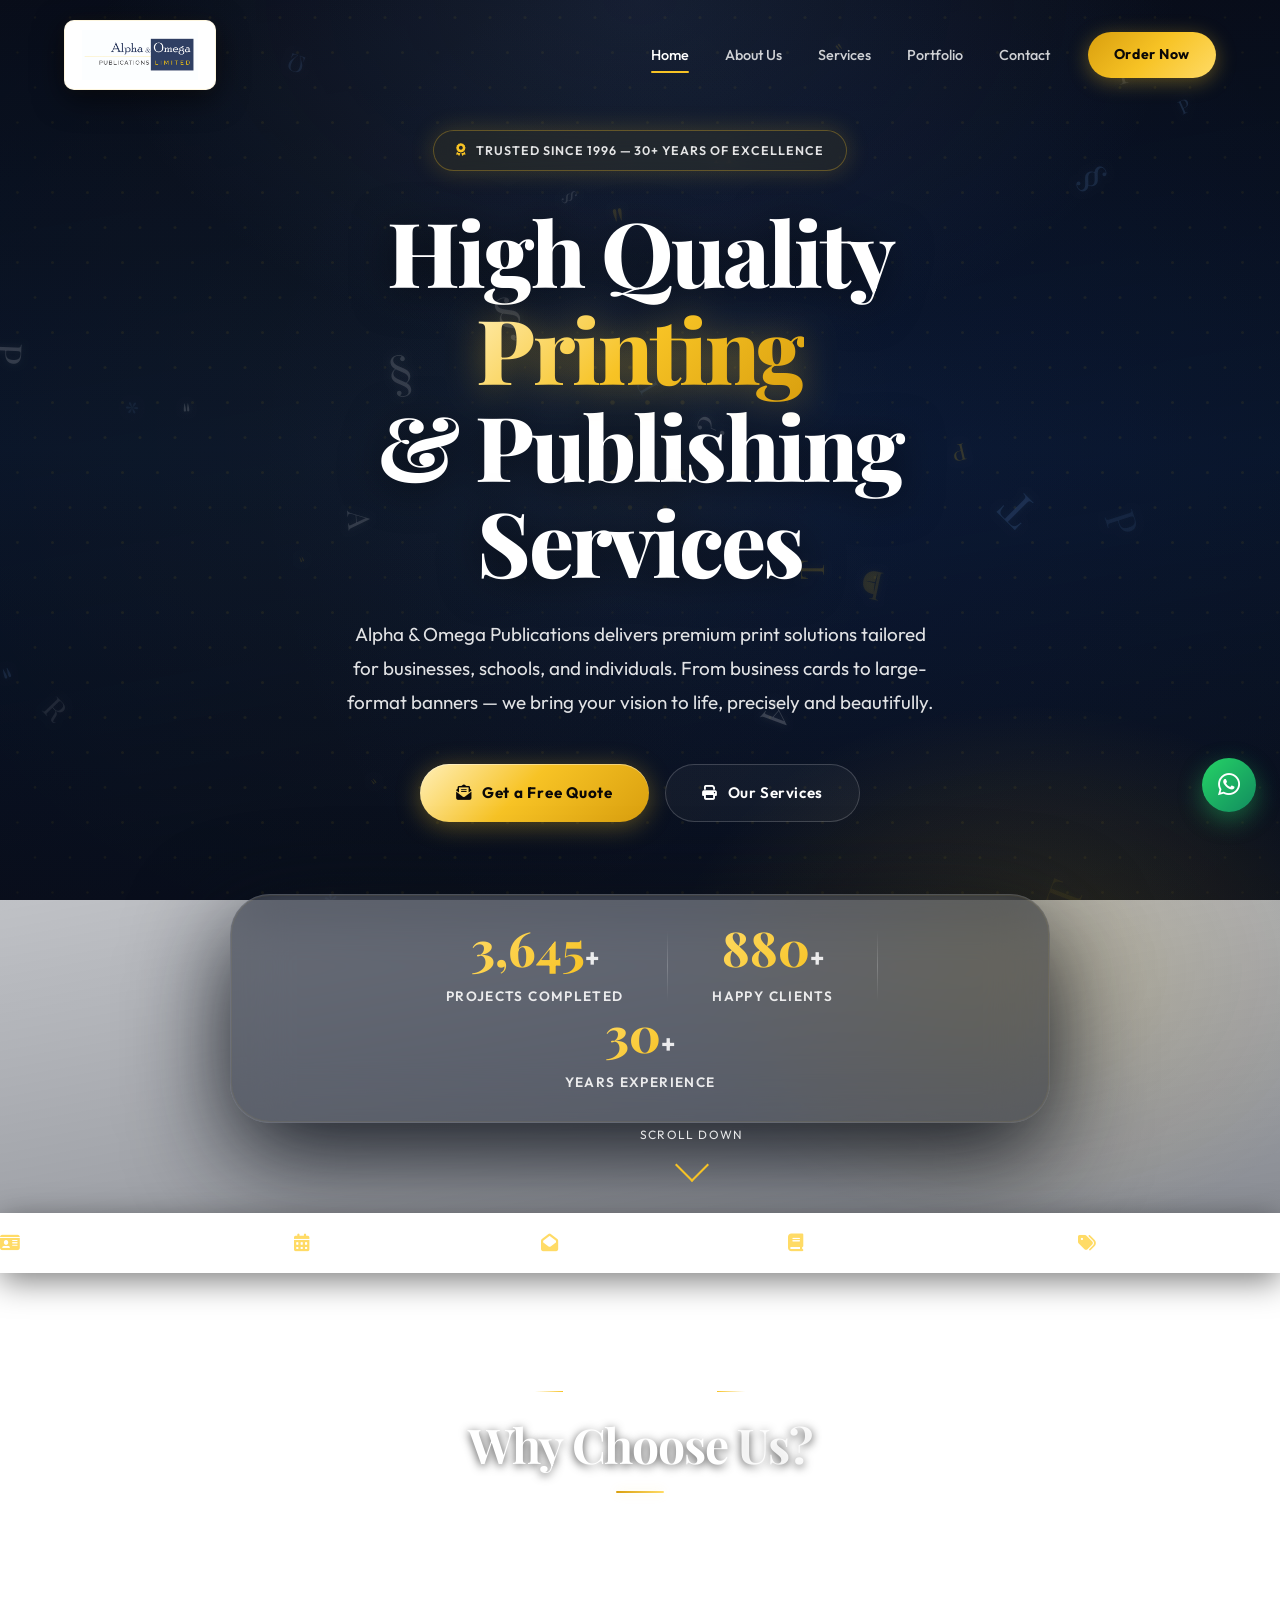
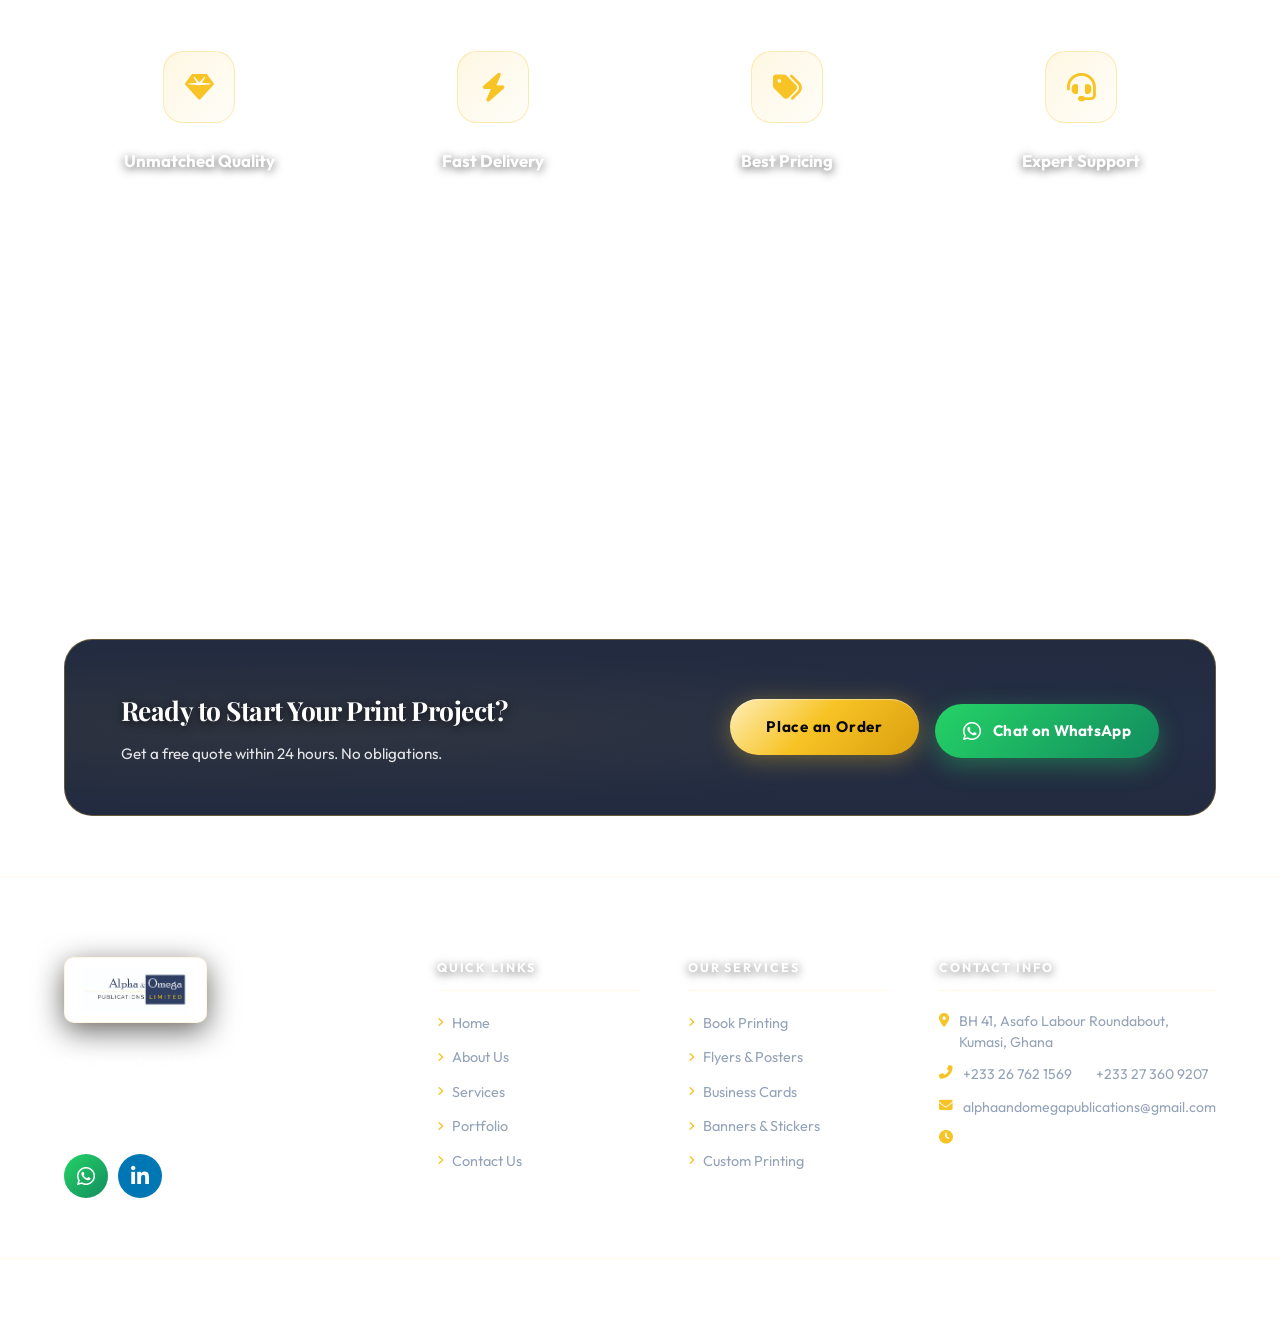
==== index.html @ 6fe7eda1 "Add files via upload" ====
<!DOCTYPE html>
<html lang="en">

<head>
    <meta charset="UTF-8" />
    <!-- ── Session guard: always enter the site via the homepage ── -->
    <script>
    (function () {
        var HOME = 'index.html';
        var page = location.pathname.split('/').pop() || '';
        var isHome = (page === HOME || page === '' || page === '/');
        if (!sessionStorage.getItem('aop_session')) {
            // First visit in this browser session
            if (!isHome) {
                // Not on homepage → redirect there immediately
                location.replace(HOME);
            } else {
                // Already on homepage → mark session as entered
                sessionStorage.setItem('aop_session', '1');
            }
        }
        // Session already active (refresh / internal nav) → stay on current page
    }());
    </script>
    <meta name="viewport" content="width=1280" />
    <meta name="description"
        content="Alpha And Omega Publications &mdash; Professional printing and publishing services including book printing, flyers, banners, business cards, and custom printing solutions in Kumasi, Ghana." />
    <meta name="keywords"
        content="printing, publishing, book printing, flyers, banners, business cards, custom printing, Alpha And Omega Publications" />
    <meta name="theme-color" content="#151b29" />
    <meta property="og:type" content="website" />
    <meta property="og:site_name" content="Alpha &amp; Omega Publications" />
    <meta property="og:title" content="Alpha &amp; Omega Publications | Professional Printing &amp; Publishing" />
    <meta property="og:description" content="Premium printing and publishing services in Kumasi for schools, businesses, and institutions." />
    <meta property="og:url" content="https://alphaandomegapublications.com/index.html" />
    <meta property="og:image" content="Alpha logo.jpg" />
    <meta name="twitter:card" content="summary_large_image" />
    <link rel="canonical" href="https://alphaandomegapublications.com/index.html" />
    <link rel="icon" type="image/jpeg" href="Alpha logo.jpg" />
    <title>Alpha And Omega Publications | Professional Printing &amp; Publishing</title>
    <link rel="stylesheet" href="styles.css" />
    <link rel="stylesheet" href="patch.css" />
    <link rel="preconnect" href="https://fonts.googleapis.com" />
    <link rel="preconnect" href="https://fonts.gstatic.com" crossorigin />
    <link
        href="https://fonts.googleapis.com/css2?family=Playfair+Display:ital,wght@0,400;0,600;0,700;0,800;1,400&family=Inter:wght@300;400;500;600;700&family=Outfit:wght@300;400;500;600;700&display=swap"
        rel="stylesheet" />
    <link rel="stylesheet" href="https://cdnjs.cloudflare.com/ajax/libs/font-awesome/6.5.0/css/all.min.css" />
</head>

<body>

    <!-- ========== PRELOADER ========== -->
    <div id="preloader">
        <div class="preloader-inner">
            <img src="Alpha logo.jpg" alt="Loading Alpha &amp; Omega Publications" class="preloader-img" width="260" height="140">
            <div class="preloader-spinner"></div>
        </div>
    </div>

    <!-- ========== HEADER / NAVBAR ========== -->
    <header id="navbar">
        <div class="nav-container">
            <a href="index.html" class="logo" id="nav-logo">
                <img src="Alpha logo.jpg"
                    alt="Alpha &amp; Omega Publications Limited" class="logo-img" loading="eager" width="220" height="80">
            </a>

            <nav class="nav-links" id="nav-links">
                <a href="index.html" class="nav-link active" id="link-home">Home</a>
                <a href="about.html" class="nav-link" id="link-about">About Us</a>
                <a href="services.html" class="nav-link" id="link-services">Services</a>
                <a href="portfolio.html" class="nav-link" id="link-portfolio">Portfolio</a>
                <a href="contact.html" class="nav-link" id="link-contact">Contact</a>
                <a href="order.html" class="nav-cta" id="nav-quote-btn">Order Now</a>
            </nav>

            <button class="hamburger" id="hamburger-btn" aria-label="Toggle navigation menu" aria-expanded="false">
                <span></span><span></span><span></span>
            </button>
        </div>
    </header>

    <!-- Mobile Nav Overlay -->
    <div class="mobile-overlay" id="mobile-overlay"></div>

    <!-- ========== HERO SECTION ========== -->
    <section class="hero" id="home">
        <div class="hero-bg slideshow-container" id="hero-bg">
            <div class="hero-slide slide-1"></div>
            <div class="hero-slide slide-2"></div>
            <div class="hero-slide slide-3"></div>
            <div class="hero-slide slide-4"></div>
            <div class="hero-slide slide-5"></div>
        </div>
        <div class="hero-overlay"></div>
        <div class="hero-particles" id="hero-particles"></div>

        <div class="hero-content">
            <div class="hero-badge">
                <i class="fas fa-award"></i>
                <span>Trusted Since 1996 &mdash; 30+ Years of Excellence</span>
            </div>
            <h1 class="hero-title">
                High Quality <span class="gold-text">Printing</span><br />
                &amp; Publishing Services
            </h1>
            <p class="hero-desc">
                Alpha &amp; Omega Publications delivers premium print solutions tailored for businesses, schools, and
                individuals. From business cards to large-format banners &mdash; we bring your vision to life, precisely and beautifully.
            </p>
            <div class="hero-actions">
                <a href="contact.html" class="btn btn-gold" id="hero-quote-btn">
                    <i class="fas fa-envelope-open-text"></i> Get a Free Quote
                </a>
                <a href="services.html" class="btn btn-outline" id="hero-services-btn">
                    <i class="fas fa-print"></i> Our Services
                </a>
            </div>
            <div class="hero-stats">
                <div class="stat" id="stat-projects">
                    <span class="stat-num" data-target="5000">0</span><span class="stat-plus">+</span>
                    <p>Projects Completed</p>
                </div>
                <div class="stat-divider"></div>
                <div class="stat" id="stat-clients">
                    <span class="stat-num" data-target="1200">0</span><span class="stat-plus">+</span>
                    <p>Happy Clients</p>
                </div>
                <div class="stat-divider"></div>
                <div class="stat" id="stat-years">
                    <span class="stat-num" data-target="30">0</span><span class="stat-plus">+</span>
                    <p>Years Experience</p>
                </div>
            </div>
        </div>

        <div class="hero-scroll-indicator">
            <span>Scroll Down</span>
            <div class="scroll-arrow"></div>
        </div>
    </section>

    <!-- ========== MARQUEE STRIP ========== -->
    <div class="marquee-strip">
        <div class="marquee-track">
            <span><i class="fas fa-id-card"></i> Business Cards</span>
            <span class="marquee-sep">&#9670;</span>
            <span><i class="fas fa-calendar-alt"></i> Calendars</span>
            <span class="marquee-sep">&#9670;</span>
            <span><i class="fas fa-envelope-open"></i> Envelopes</span>
            <span class="marquee-sep">&#9670;</span>
            <span><i class="fas fa-book"></i> Exercise Books</span>
            <span class="marquee-sep">&#9670;</span>
            <span><i class="fas fa-tags"></i> Labels</span>
            <span class="marquee-sep">&#9670;</span>
            <span><i class="fas fa-book-open"></i> Magazines</span>
            <span class="marquee-sep">&#9670;</span>
            <span><i class="fas fa-box-open"></i> Packaging</span>
            <span class="marquee-sep">&#9670;</span>
            <span><i class="fas fa-image"></i> Posters</span>
            <span class="marquee-sep">&#9670;</span>
            <span><i class="fas fa-book-reader"></i> Textbooks</span>
            <!-- Duplicate for seamless scrolling -->
            <span><i class="fas fa-id-card"></i> Business Cards</span>
            <span class="marquee-sep">&#9670;</span>
            <span><i class="fas fa-calendar-alt"></i> Calendars</span>
            <span class="marquee-sep">&#9670;</span>
            <span><i class="fas fa-envelope-open"></i> Envelopes</span>
            <span class="marquee-sep">&#9670;</span>
            <span><i class="fas fa-book"></i> Exercise Books</span>
            <span class="marquee-sep">&#9670;</span>
            <span><i class="fas fa-tags"></i> Labels</span>
            <span class="marquee-sep">&#9670;</span>
            <span><i class="fas fa-book-open"></i> Magazines</span>
            <span class="marquee-sep">&#9670;</span>
            <span><i class="fas fa-box-open"></i> Packaging</span>
            <span class="marquee-sep">&#9670;</span>
            <span><i class="fas fa-image"></i> Posters</span>
            <span class="marquee-sep">&#9670;</span>
            <span><i class="fas fa-book-reader"></i> Textbooks</span>
        </div>
    </div>

    <!-- ========== WHY CHOOSE US (teaser on home) ========== -->
    <section class="why-us section" id="why-us">
        <div class="container">
            <div class="section-header" data-aos>
                <p class="section-label">Our Advantage</p>
                <h2 class="section-title">Why Choose <span class="gold-text">Us?</span></h2>
                <div class="section-line"></div>
                <p class="section-desc">30+ years of craftsmanship, technology, and passion for print excellence.</p>
            </div>
            <div class="why-grid">
                <div class="why-card" data-aos id="why-quality">
                    <div class="why-icon"><i class="fas fa-gem"></i></div>
                    <h4>Unmatched Quality</h4>
                    <p>Only premium inks and materials on the latest digital and offset presses.</p>
                </div>
                <div class="why-card" data-aos id="why-speed">
                    <div class="why-icon"><i class="fas fa-bolt"></i></div>
                    <h4>Fast Delivery</h4>
                    <p>Rush and standard turnaround options. We always deliver on time.</p>
                </div>
                <div class="why-card" data-aos id="why-price">
                    <div class="why-icon"><i class="fas fa-tags"></i></div>
                    <h4>Best Pricing</h4>
                    <p>Competitive, transparent pricing. Volume discounts for bulk orders.</p>
                </div>
                <div class="why-card" data-aos id="why-support">
                    <div class="why-icon"><i class="fas fa-headset"></i></div>
                    <h4>Expert Support</h4>
                    <p>Our team guides you from design concept through final delivery.</p>
                </div>
            </div>
            <div class="why-cta-wrap" data-aos>
                <a href="about.html" class="btn btn-outline"><i class="fas fa-arrow-right"></i> Learn More About Us</a>
            </div>
        </div>
    </section>

    <!-- ========== CTA STRIP ========== -->
    <section class="section home-cta-section" id="home-cta">
        <div class="container">
            <div class="services-cta-banner" data-aos>
                <div class="services-cta-inner">
                    <div>
                        <h3>Ready to Start Your Print Project?</h3>
                        <p>Get a free quote within 24 hours. No obligations.</p>
                    </div>
                    <div class="services-cta-btns">
                        <a href="order.html" class="btn btn-gold">Place an Order</a>
                        <a href="https://wa.me/233267621569" class="wa-contact-btn" target="_blank" rel="noopener noreferrer">
                            <i class="fab fa-whatsapp"></i> Chat on WhatsApp
                        </a>
                    </div>
                </div>
            </div>
        </div>
    </section>

    <!-- ========== FOOTER ========== -->
    <footer class="footer" id="footer">
        <div class="footer-top">
            <div class="container">
                <div class="footer-grid">
                    <div class="footer-brand">
                        <a href="index.html" class="footer-logo">
                            <img src="Alpha logo.jpg"
                                alt="Alpha &amp; Omega Publications Limited" class="logo-img footer-logo-img" loading="lazy" width="220" height="80">
                        </a>
                        <p>Your trusted partner for all professional printing and publishing needs. Quality you can see, service you can feel.</p>
                        <div class="footer-social">
                            <a href="https://wa.me/233267621569" class="footer-wa-icon" aria-label="WhatsApp" target="_blank" rel="noopener noreferrer" title="Chat on WhatsApp">
                                <i class="fab fa-whatsapp"></i>
                            </a>
                            <a href="https://www.linkedin.com/in/nana-kwaku-akuoko-a770a5404?utm_source=share_via&amp;utm_content=profile&amp;utm_medium=member_android" class="dev-linkedin-icon" aria-label="Developer LinkedIn" target="_blank" rel="noopener noreferrer" title="Website Developer">
                                <i class="fab fa-linkedin-in"></i>
                            </a>
                        </div>
                    </div>

                    <div class="footer-links-col">
                        <h5>Quick Links</h5>
                        <ul>
                            <li><a href="index.html"><i class="fas fa-angle-right"></i> Home</a></li>
                            <li><a href="about.html"><i class="fas fa-angle-right"></i> About Us</a></li>
                            <li><a href="services.html"><i class="fas fa-angle-right"></i> Services</a></li>
                            <li><a href="portfolio.html"><i class="fas fa-angle-right"></i> Portfolio</a></li>
                            <li><a href="contact.html"><i class="fas fa-angle-right"></i> Contact Us</a></li>
                        </ul>
                    </div>

                    <div class="footer-links-col">
                        <h5>Our Services</h5>
                        <ul>
                            <li><a href="services.html"><i class="fas fa-angle-right"></i> Book Printing</a></li>
                            <li><a href="services.html"><i class="fas fa-angle-right"></i> Flyers &amp; Posters</a></li>
                            <li><a href="services.html"><i class="fas fa-angle-right"></i> Business Cards</a></li>
                            <li><a href="services.html"><i class="fas fa-angle-right"></i> Banners &amp; Stickers</a></li>
                            <li><a href="services.html"><i class="fas fa-angle-right"></i> Custom Printing</a></li>
                        </ul>
                    </div>

                    <div class="footer-contact-col">
                        <h5>Contact Info</h5>
                        <ul>
                            <li>
                                <i class="fas fa-map-marker-alt"></i>
                                <a href="https://www.google.com/maps/search/Alpha+and+Omega+Publications+Asafo+Kumasi+Ghana"
                                   target="_blank" rel="noopener noreferrer" class="footer-map-link">
                                    BH 41, Asafo Labour Roundabout, Kumasi, Ghana
                                </a>
                            </li>
                            <li><i class="fas fa-phone-alt"></i> <a href="tel:+233267621569">+233 26 762 1569</a>, <a href="tel:+233273609207">+233 27 360 9207</a></li>
                            <li><i class="fas fa-envelope"></i> <a href="mailto:alphaandomegapublications@gmail.com">alphaandomegapublications@gmail.com</a></li>
                            <li><i class="fas fa-clock"></i> Mon &ndash; Fri: 8AM &ndash; 5PM | Sat: 8AM &ndash; 2PM</li>
                        </ul>
                    </div>
                </div>
            </div>
        </div>
        <div class="footer-bottom">
            <div class="container">
                <div class="footer-bottom-flex">
                    <p>&copy; <span id="footer-year"></span> Alpha &amp; Omega Publications. All rights reserved.</p>

                </div>
            </div>
        </div>
    </footer>

    <!-- Floating WhatsApp Button -->
    <a class="whatsapp-float" href="https://wa.me/233267621569" target="_blank" rel="noopener noreferrer" aria-label="Chat on WhatsApp">
        <i class="fab fa-whatsapp"></i>
    </a>

    <!-- Scroll-to-top Button -->
    <button class="scroll-top" id="scroll-top-btn" aria-label="Scroll to top">
        <i class="fas fa-chevron-up"></i>
    </button>

    <script src="background.js" defer></script>
    <script src="script.js" defer></script>
</body>
</html>
---- styles.css ----
/* ============================================================
   Alpha & Omega Publications - styles.css
   Author: Generated by Antigravity AI
   ============================================================ */

/*  RESET  */

*, *::before, *::after { box-sizing: border-box; margin: 0; padding: 0; }

/*  CSS CUSTOM PROPERTIES */
:root {
  /* $10M Premium Alpha & Omega Design System - Brand Aligned */
  --navy:         #151b29;
  --navy-mid:     #1c2436;
  --navy-light:   #2a364f;
  --navy-card:    #222b40;
  --gold:         #f7c325;
  --gold-light:   #ffdb66;
  --gold-pale:    #ffefb8;
  --gold-dark:    #d99f0e;
  --gold-glow:    rgba(247, 195, 37, 0.2);
  --accent:       #4c628e;
  --accent-light: #6e8abf;
  --accent-dim:   rgba(76, 98, 142, 0.15);
  --blue:         #384869;
  --blue-light:   #92a8d1;
  --white:        #ffffff;
  --off-white:    #f0f4f8;
  --text-light:   #e2e8f0;
  --text-muted:   #94a3b8;
  --border:       rgba(247, 195, 37, 0.1);
  --border-gold:  rgba(247, 195, 37, 0.3);
  --glass:        rgba(34, 43, 64, 0.7);
  --glass-light:  rgba(42, 54, 79, 0.65);
  --shadow-deep:  0 32px 100px rgba(11, 15, 23, 0.95);
  --shadow-card:  0 8px 40px rgba(11, 15, 23, 0.6);
  --shadow-glow:  0 0 60px rgba(247, 195, 37, 0.12);
  --shadow-accent:0 0 40px rgba(76, 98, 142, 0.25);
  --shadow:       0 16px 40px rgba(11, 15, 23, 0.55);
  --radius-xs:    6px;
  --radius-sm:    10px;
  --radius-md:    18px;
  --radius-lg:    28px;
  --radius-xl:    40px;
  --transition:   all 0.45s cubic-bezier(0.16, 1, 0.3, 1);
  --transition-fast: all 0.2s ease;
  --font-head:    'Playfair Display', Georgia, serif;
  --font-body:    'Outfit', 'Inter', system-ui, -apple-system, sans-serif;
}


/*  BASE  */
html { scroll-behavior: smooth; font-size: 16px; -webkit-font-smoothing: antialiased; -moz-osx-font-smoothing: grayscale; }
body {
  font-family: var(--font-body);
  background: transparent;
  color: var(--text-light);
  overflow-x: hidden;
  line-height: 1.7;
  min-height: 100vh;
  -webkit-font-smoothing: antialiased;
  -moz-osx-font-smoothing: grayscale;
}
img { max-width: 100%; height: auto; display: block; }
a { text-decoration: none; color: inherit; }
ul { list-style: none; }
button { cursor: pointer; border: none; background: none; font-family: inherit; }

.split-panel:focus-visible,
.citations-open-book:focus-visible,
.order-cat-header:focus-visible {
  outline: 2px solid var(--gold);
  outline-offset: 4px;
}

/*  SCROLLBAR  */
::-webkit-scrollbar { width: 6px; }
::-webkit-scrollbar-track { background: var(--navy); }
::-webkit-scrollbar-thumb { background: var(--blue); border-radius: 3px; }

/*  UTILITY  */
.container  { max-width: 1200px; margin: 0 auto; padding: 0 24px; }
.gold-text  { color: var(--gold); }
.section    { padding: 100px 0; position: relative; }
.why-cta-wrap { text-align: center; margin-top: 3rem; }
.home-cta-section { padding: 60px 0; }
.split-cta { pointer-events: none; }

/* Canvas sits fixed behind everything */
#parallax-canvas, #bg-canvas {
  position: fixed;
  top: 0; left: 0;
  width: 100%; height: 100%;
  z-index: -1;
  pointer-events: none;
}

/* All page elements sit naturally above canvas, fully transparent by default */
body, section, .section, header, footer,
.about, .services-section, .portfolio, .contact, .order-platform,
.marquee-strip, .cta-section, .footer-top, .footer-bottom {
  background: transparent !important;
}

/* Cards and boxes: fully transparent, NO border, NO box-shadow */
.service-card, .portfolio-card, .about-content, .contact-card,
.contact-info, .mv-card, .why-card, .order-step,
.order-platform-inner, .citations-open-book {
  background: transparent !important;
  border: none !important;
  box-shadow: none !important;
  backdrop-filter: none !important;
  -webkit-backdrop-filter: none !important;
}

/* Form fields: subtle so they remain usable */
.form-group input,
.form-group textarea,
.form-group select {
  background: rgba(255,255,255,0.05) !important;
  border: 1px solid rgba(255,255,255,0.12) !important;
  color: #fff !important;
}
.form-group input:focus,
.form-group textarea:focus,
.form-group select:focus {
  background: rgba(255,255,255,0.10) !important;
  border-color: var(--gold) !important;
  outline: none;
}

/* Text remains crisp on transparent backgrounds */
p, li, span { color: rgba(255,255,255,0.88) !important; }
h1, h2, h3, h4, h5, h6, strong { text-shadow: 0 2px 10px rgba(0,0,0,0.7); }

/* Navbar: subtle dark tint only when scrolled */
#navbar { background: transparent; }
#navbar.scrolled {
  background: rgba(2, 6, 18, 0.55) !important;
  backdrop-filter: blur(20px);
  -webkit-backdrop-filter: blur(20px);
}

/* All sections stack above canvas */
header, section, .marquee-strip, footer {
  position: relative;
  z-index: 1;
}


/* Section Headers */
.section-header { text-align: center; margin-bottom: 72px; }
.section-label  {
  display: inline-flex; align-items: center; gap: 10px;
  font-size: 0.72rem; font-weight: 700; letter-spacing: 0.25em;
  text-transform: uppercase; color: var(--gold); margin-bottom: 16px;
}
.section-label::before,
.section-label::after {
  content: '';
  display: block; width: 28px; height: 1px;
  background: linear-gradient(90deg, transparent, var(--gold));
}
.section-label::after { background: linear-gradient(90deg, var(--gold), transparent); }
.section-title {
  font-family: var(--font-head);
  font-size: clamp(2.1rem, 4.5vw, 3rem);
  color: var(--white); line-height: 1.15; margin-bottom: 18px;
  letter-spacing: -0.025em;
}
.section-desc  { color: var(--text-muted); max-width: 580px; margin: 0 auto; font-size: 1.05rem; }
.section-line  {
  width: 48px; height: 2px;
  background: linear-gradient(90deg, var(--gold-dark), var(--gold-light));
  margin: 18px auto;
  border-radius: 2px;
  box-shadow: 0 0 12px var(--gold-glow);
}

/* Buttons */
.btn {
  display: inline-flex; align-items: center; gap: 10px;
  padding: 15px 36px; border-radius: 50px; font-weight: 600;
  font-size: 0.95rem; transition: var(--transition); letter-spacing: 0.04em;
  position: relative; overflow: hidden; z-index: 1;
}
.btn::after {
  content: ''; position: absolute; inset: 0; z-index: -1;
  background: linear-gradient(120deg,
    transparent 30%, rgba(255,255,255,0.35) 50%, transparent 70%);
  transform: translateX(-160%) skewX(-18deg);
  transition: transform 0.55s ease;
}
.btn:hover::after { transform: translateX(160%) skewX(-18deg); }

.btn-gold {
  background: linear-gradient(135deg, var(--gold-pale) 0%, var(--gold) 45%, var(--gold-dark) 100%);
  color: #0a0808;
  font-weight: 700;
  box-shadow: 0 4px 24px rgba(247,195,37,0.35), 0 1px 0 rgba(255,255,255,0.4) inset;
  letter-spacing: 0.05em;
}
.btn-gold:hover {
  box-shadow: 0 8px 40px rgba(247,195,37,0.55), 0 1px 0 rgba(255,255,255,0.5) inset;
  transform: translateY(-3px) scale(1.02);
  filter: brightness(1.08);
}
.btn-outline {
  border: 1px solid rgba(255,255,255,0.18);
  color: var(--white);
  background: rgba(255,255,255,0.04);
  backdrop-filter: blur(20px) saturate(150%);
  -webkit-backdrop-filter: blur(20px) saturate(150%);
}
.btn-outline:hover {
  border-color: var(--accent-light);
  background: var(--accent-dim);
  box-shadow: var(--shadow-accent);
  transform: translateY(-3px);
}
.btn-full { width: 100%; justify-content: center; }

/* Scroll-reveal */
[data-aos] {
  opacity: 0; transform: translateY(30px);
  transition: opacity 0.6s ease, transform 0.6s ease;
}
[data-aos].visible {
  opacity: 1; transform: translateY(0);
}

/*  PRELOADER  */
#preloader {
  position: fixed; inset: 0; z-index: 9999;
  background: var(--navy);
  display: flex; align-items: center; justify-content: center;
  transition: opacity 0.6s ease, visibility 0.6s ease;
}
#preloader.hidden { opacity: 0; visibility: hidden; }
.preloader-inner  { 
  text-align: center; 
  display: flex;
  flex-direction: column;
  align-items: center;
}
.preloader-img {
  width: 140px;
  max-width: 80vw;
  height: auto;
  border-radius: 12px;
  margin-bottom: 30px;
  animation: preloadPulse 2s ease-in-out infinite;
  box-shadow: 0 4px 20px rgba(0,0,0,0.5);
  background: white;
  padding: 10px;
}
@keyframes preloadPulse {
  0%,100% { opacity:1; transform:translateY(0) scale(1); filter: drop-shadow(0 0 10px rgba(254, 198, 37, 0.2)); }
  50%      { opacity:0.8; transform:translateY(-8px) scale(0.98); filter: drop-shadow(0 0 25px rgba(254, 198, 37, 0.6)); }
}
.preloader-spinner {
  width: 48px;
  height: 48px;
  border-radius: 50%;
  border: 4px solid rgba(255,255,255,0.1);
  border-top-color: var(--gold);
  border-right-color: var(--gold-light);
  animation: preloadSpin 1s cubic-bezier(0.4, 0, 0.2, 1) infinite;
}
@keyframes preloadSpin {
  0% { transform: rotate(0deg); }
  100% { transform: rotate(360deg); }
}

/*  NAVBAR  */
#navbar {
  position: fixed; top: 0; left: 0; right: 0; z-index: 999;
  transition: var(--transition);
  padding: 20px 0;
}
#navbar.scrolled {
  background: rgba(21, 27, 41, 0.82);
  backdrop-filter: blur(40px) saturate(180%);
  -webkit-backdrop-filter: blur(40px) saturate(180%);
  padding: 12px 0;
  box-shadow: 0 1px 0 rgba(255,255,255,0.06), 0 20px 60px rgba(0,0,0,0.6);
  border-bottom: 1px solid rgba(255,255,255,0.05);
}
.nav-container {
  max-width: 1200px; margin: 0 auto; padding: 0 24px;
  display: flex; align-items: center; justify-content: space-between;
}
.logo {
  display: flex; align-items: center; gap: 12px;
  text-decoration:none;
}
.logo-symbol {
  font-family: var(--font-head); font-size: 1.8rem;
  color: var(--gold); line-height: 1;
  text-shadow: 0 0 20px rgba(255, 223, 123,0.4);
}
.logo-text { display:flex; flex-direction:column; line-height:1.1; }
.logo-main { font-size: 1.05rem; font-weight: 700; color: var(--white); letter-spacing:0.02em; }
.logo-sub  { font-size: 0.68rem; font-weight: 500; color: var(--gold); letter-spacing:0.15em; text-transform:uppercase; }

/*  Real Company Logo Image  */
.logo-img {
  height: 52px;
  width: auto;
  object-fit: contain;
  background: #ffffff;
  padding: 5px 10px;
  border-radius: 8px;
  box-shadow: 0 2px 12px rgba(0,0,0,0.25);
  display: block;
  transition: var(--transition);
}
.logo-img:hover {
  box-shadow: 0 4px 20px rgba(80,140,255,0.35);
  transform: scale(1.03);
}
.footer-logo-img {
  height: 46px;
}

.nav-links {
  display: flex; align-items: center; gap: 8px;
}
.nav-link {
  padding: 8px 14px; font-size: 0.9rem; font-weight: 500;
  color: rgba(255,255,255,0.8); border-radius: 6px;
  transition: var(--transition); position:relative;
}
.nav-link::after {
  content:''; position:absolute; bottom:2px; left:50%; transform:translateX(-50%);
  width:0; height:2px; background:var(--gold); border-radius:2px;
  transition: width 0.3s ease;
}
.nav-link:hover, .nav-link.active { color: var(--white); }
.nav-link:hover::after, .nav-link.active::after { width: calc(100% - 28px); }
.nav-cta {
  margin-left: 16px; padding: 11px 26px;
  background: linear-gradient(135deg, var(--gold-dark), var(--gold), var(--gold-light));
  color: #0a0808; font-weight: 700; font-size: 0.88rem;
  border-radius: 50px; letter-spacing: 0.04em;
  box-shadow: 0 4px 20px rgba(247,195,37,0.35);
  transition: var(--transition);
}
.nav-cta:hover {
  transform: translateY(-2px) scale(1.03);
  box-shadow: 0 8px 30px rgba(247,195,37,0.5);
  filter: brightness(1.06);
}

/* Hamburger */
.hamburger {
  display: none; flex-direction: column; gap: 5px;
  width: 38px; height: 38px; padding: 8px;
  border-radius: 8px; border: 1px solid var(--border);
  background: var(--glass); backdrop-filter: blur(10px);
  transition: var(--transition);
}
.hamburger span {
  display: block; height: 2px; background: var(--white);
  border-radius: 2px; transition: var(--transition);
}
.hamburger.open span:nth-child(1) { transform: translateY(7px) rotate(45deg); }
.hamburger.open span:nth-child(2) { opacity: 0; transform: scaleX(0); }
.hamburger.open span:nth-child(3) { transform: translateY(-7px) rotate(-45deg); }
.mobile-overlay {
  display: none; position: fixed; inset: 0; z-index: 998;
  background: rgba(0,0,0,0.6); backdrop-filter: blur(4px);
}
.mobile-overlay.show { display: block; }

/*  HERO  */
.hero {
  min-height: 100vh; display: flex; align-items: center;
  position: relative; overflow: hidden; padding: 130px 24px 90px;
  background: transparent;
}
.hero-bg {
  position: absolute; inset: 0;
  background-image: url('hero_bg.png');
  background-size: cover; background-position: center;
  transform-origin: center; transition: transform 10s ease-out;
  will-change: transform;
  opacity: 0.18;
  filter: blur(1px);
}
.hero-overlay {
  position: absolute; inset: 0;
  background:
    radial-gradient(ellipse 70% 50% at 50% 0%, rgba(76,98,142,0.18) 0%, transparent 60%),
    radial-gradient(ellipse 50% 40% at 80% 80%, rgba(247,195,37,0.08) 0%, transparent 55%),
    linear-gradient(170deg, rgba(21,27,41,0.82) 0%, rgba(28,36,54,0.7) 50%, rgba(21,27,41,0.92) 100%);
}
.hero-particles {
  position: absolute; inset: 0; overflow: hidden; pointer-events: none;
}
.particle {
  position: absolute; border-radius: 50%;
  background: radial-gradient(circle, rgba(247,195,37,0.6) 0%, transparent 70%);
  animation: floatParticle linear infinite;
}
@keyframes floatParticle {
  0%   { transform: translateY(0) rotate(0deg) scale(1); opacity: 0.7; }
  50%  { opacity: 0.3; }
  100% { transform: translateY(-100vh) rotate(720deg) scale(0.3); opacity: 0; }
}
.hero-content {
  position: relative; z-index: 2; max-width: 820px; margin: 0 auto;
  text-align: center;
}
.hero-badge {
  display: inline-flex; align-items: center; gap: 10px;
  padding: 9px 22px; border-radius: 50px;
  border: 1px solid var(--border-gold);
  background: rgba(247,195,37,0.07);
  backdrop-filter: blur(12px);
  font-size: 0.78rem; font-weight: 600; color: var(--gold);
  margin-bottom: 32px; letter-spacing: 0.08em; text-transform: uppercase;
  animation: fadeInDown 0.8s ease 0.2s both;
  box-shadow: 0 0 24px var(--gold-glow);
}
.hero-title {
  font-family: var(--font-head);
  font-size: clamp(2.9rem, 7.5vw, 5.6rem);
  font-weight: 800; line-height: 1.08; color: var(--white);
  letter-spacing: -0.03em;
  margin-bottom: 28px;
  animation: fadeInUp 0.9s ease 0.4s both;
  text-shadow: 0 4px 40px rgba(0,0,0,0.6);
}
.hero-title .gold-text {
  background: linear-gradient(135deg, var(--gold-pale), var(--gold), var(--gold-dark));
  -webkit-background-clip: text;
  background-clip: text;
  -webkit-text-fill-color: transparent;
  text-shadow: none;
  filter: drop-shadow(0 2px 18px rgba(247,195,37,0.4));
}
.hero-desc {
  font-size: clamp(1rem, 2.2vw, 1.18rem); color: rgba(232,228,245,0.72);
  max-width: 600px; margin: 0 auto 44px;
  animation: fadeInUp 0.9s ease 0.6s both;
  line-height: 1.8;
}
.hero-actions {
  display: flex; gap: 16px; justify-content: center; flex-wrap: wrap;
  margin-bottom: 72px;
  animation: fadeInUp 0.9s ease 0.8s both;
}
.hero-stats {
  display: flex; align-items: center; justify-content: center; gap: 0;
  background: rgba(21,27,41,0.5);
  backdrop-filter: blur(28px) saturate(160%);
  -webkit-backdrop-filter: blur(28px) saturate(160%);
  border: 1px solid rgba(255,255,255,0.08);
  border-top: 1px solid rgba(255,255,255,0.12);
  border-radius: var(--radius-xl);
  padding: 28px 52px; flex-wrap: wrap;
  box-shadow: var(--shadow-deep), 0 0 0 1px rgba(247,195,37,0.06) inset;
  animation: fadeInUp 0.9s ease 1s both;
}
.stat { text-align: center; padding: 0 44px; }
.stat-num { 
  font-family: var(--font-head); font-size: 2.8rem; font-weight: 800; 
  background: linear-gradient(135deg, var(--gold-light), var(--gold));
  -webkit-background-clip: text;
  background-clip: text;
  -webkit-text-fill-color: transparent;
}
.stat-plus { font-size: 1.6rem; color: var(--gold); font-weight: 700; }
.stat p { font-size: 0.85rem; color: var(--text-light); margin-top: 6px; font-weight: 600; text-transform: uppercase; letter-spacing: 0.1em; }
.stat-divider { width: 1px; height: 70px; background: linear-gradient(to bottom, rgba(255,255,255,0), rgba(255,255,255,0.2), rgba(255,255,255,0)); flex-shrink: 0; }
.hero-scroll-indicator {
  position: absolute; bottom: 36px; left: 50%; transform: translateX(-50%);
  display: flex; flex-direction: column; align-items: center; gap: 8px;
  color: rgba(255,255,255,0.4); font-size: 0.75rem; letter-spacing: 0.1em;
  text-transform: uppercase; z-index: 2;
  animation: fadeInUp 1s ease 1.2s both;
}
.scroll-arrow {
  width: 24px; height: 24px; border-right: 2px solid var(--gold);
  border-bottom: 2px solid var(--gold); transform: rotate(45deg);
  animation: scrollBounce 1.5s ease-in-out infinite;
}
@keyframes scrollBounce {
  0%,100% { transform: rotate(45deg) translateY(0); opacity:1; }
  50%      { transform: rotate(45deg) translateY(6px); opacity:0.5; }
}

/* Hero Animations */
@keyframes fadeInDown { from { opacity:0; transform:translateY(-20px); } to { opacity:1; transform:translateY(0); } }
@keyframes fadeInUp   { from { opacity:0; transform:translateY(20px);  } to { opacity:1; transform:translateY(0); } }

/*  MARQUEE STRIP  */
.marquee-strip {
  background: linear-gradient(90deg, var(--navy-light), var(--blue), var(--navy-light));
  border-top: 1px solid rgba(255,255,255,0.1);
  border-bottom: 1px solid rgba(255,255,255,0.1);
  padding: 16px 0; overflow: hidden;
  box-shadow: 0 8px 32px rgba(0,0,0,0.5);
}
.marquee-track {
  display: flex; gap: 48px; width: max-content;
  animation: marqueeSlide 28s linear infinite;
}
.marquee-track span {
  display: flex; align-items: center; gap: 12px;
  font-size: 0.95rem; font-weight: 700; color: var(--white);
  white-space: nowrap; text-transform: uppercase; letter-spacing: 0.1em;
}
.marquee-track span i { font-size: 1.1rem; color: var(--gold-light); }
.marquee-sep { color: var(--gold); opacity: 0.3; }
@keyframes marqueeSlide { from { transform: translateX(0); } to { transform: translateX(-50%); } }

/* Accessibility: reduce heavy motion when the user asks for less animation */
@media (prefers-reduced-motion: reduce) {
  html { scroll-behavior: auto; }
  *, *::before, *::after {
    animation-duration: 0.01ms !important;
    animation-iteration-count: 1 !important;
    transition-duration: 0.01ms !important;
  }
  .marquee-track { animation: none !important; transform: none !important; }
  .hero-scroll-indicator { display: none !important; }
}

/*  ABOUT  */
.about {
  background: rgba(33, 30, 46,0.72);
  backdrop-filter: blur(12px);
}
.about-grid {
  display: grid; grid-template-columns: 1fr 1fr; gap: 72px;
  align-items: center;
}
.about-image-wrapper { position: relative; }
.about-image-main {
  border-radius: var(--radius-lg); overflow: hidden;
  box-shadow: var(--shadow);
  border: 3px solid var(--border);
}
.about-image-main img {
  width: 100%; height: 420px; object-fit: cover;
  transition: transform 0.6s ease;
}
.about-image-main:hover img { transform: scale(1.04); }
.about-badge-card {
  position: absolute; bottom: -24px; right: -24px;
  background: linear-gradient(135deg, var(--blue), var(--navy-light));
  color: var(--white); border-radius: var(--radius-md);
  padding: 18px 24px; display: flex; align-items: center; gap: 14px;
  box-shadow: 0 16px 40px rgba(74, 67, 99, 0.4);
  font-size: 0.9rem; font-weight: 600;
  border: 1px solid rgba(255,255,255,0.15);
}
.about-badge-card i { font-size: 1.8rem; color: var(--gold-light); }
.about-badge-card p { font-size: 0.75rem; opacity:0.8; margin-top:2px; }
.exp-badge {
  position: absolute; top: -20px; left: -20px;
  background: linear-gradient(135deg, var(--gold-light), var(--gold-dark));
  border: 2px solid rgba(255,255,255,0.2);
  border-radius: 50%; width: 96px; height: 96px;
  display: flex; flex-direction: column; align-items: center; justify-content: center;
  box-shadow: 0 12px 32px rgba(254, 198, 37, 0.4);
}
.exp-num  { font-family: var(--font-head); font-size: 2rem; color: var(--navy); font-weight: 800; line-height:1; text-shadow: 0 1px 1px rgba(255,255,255,0.4); }
.exp-label { font-size: 0.6rem; text-align: center; color: var(--navy); font-weight: 700; text-transform: uppercase; letter-spacing: 0.05em; line-height:1.3; }

.about-intro {
  font-size: 1.1rem; color: var(--white); margin-bottom: 16px; line-height: 1.7;
}
.about-text { color: var(--text-muted); margin-bottom: 32px; }
.mv-cards   { display: flex; flex-direction: column; gap: 16px; margin-bottom: 28px; }
.mv-card {
  display: flex; gap: 16px; align-items: flex-start;
  background: rgba(255, 255, 255, 0.02); 
  border: 1px solid rgba(255,255,255,0.06);
  border-radius: var(--radius-md); padding: 24px;
  backdrop-filter: blur(16px); transition: var(--transition);
  box-shadow: 0 8px 24px rgba(0,0,0,0.2);
}
.mv-card:hover { 
  background: rgba(74, 67, 99, 0.08); 
  border-color: rgba(74, 67, 99, 0.3); 
  box-shadow: var(--shadow-glow);
}
.mv-icon {
  width: 48px; height: 48px; border-radius: 12px; flex-shrink:0;
  background: linear-gradient(135deg, var(--blue), var(--blue-light));
  display: flex; align-items: center; justify-content: center;
  color: var(--white); font-size: 1.2rem;
  box-shadow: 0 4px 12px rgba(74, 67, 99, 0.3);
}
.mv-card h4 { color: var(--white); font-size: 1rem; font-weight: 600; margin-bottom: 6px; }
.mv-card p  { color: var(--text-muted); font-size: 0.9rem; }
.about-features {
  display: grid; grid-template-columns: 1fr 1fr; gap: 10px;
}
.feature-item {
  display: flex; align-items: center; gap: 8px;
  color: var(--text-light); font-size: 0.9rem; font-weight: 500;
}
.feature-item i { color: var(--gold); font-size: 0.85rem; }

/*  SERVICES SPLIT / DIVISION  */
.services-split-container {
  display: flex;
  width: 100%;
  height: 60vh;
  min-height: 400px;
  margin-bottom: 64px;
  border-radius: var(--radius-lg);
  overflow: hidden;
  box-shadow: var(--shadow);
  border: 1px solid var(--border);
  position: relative;
  z-index: 5;
}
.split-panel {
  flex: 1;
  position: relative;
  overflow: hidden;
  cursor: pointer;
  transition: flex 0.8s cubic-bezier(0.165, 0.84, 0.44, 1), filter 0.8s ease;
  display: flex;
  align-items: center;
  justify-content: center;
  text-align: center;
  padding: 40px;
  background-size: cover;
  background-position: center;
}
.services-split-container:hover .split-panel {
  filter: grayscale(80%) brightness(0.6);
  flex: 0.6;
}
.services-split-container .split-panel:hover,
.services-split-container .split-panel.active-split {
  flex: 3;
  filter: grayscale(0%) brightness(1.1);
}
.split-print {
  background-image: linear-gradient(135deg, rgba(12, 38, 66, 0.75), rgba(8, 25, 43, 0.95));
}
.split-books {
  background-image: linear-gradient(135deg, rgba(66, 18, 18, 0.75), rgba(46, 12, 12, 0.95));
}
.split-overlay {
  position: absolute; inset: 0; background: rgba(33, 30, 46, 0.4);
  z-index: 2; transition: opacity 0.8s ease;
}
.split-panel:hover .split-overlay,
.split-panel.active-split .split-overlay { opacity: 0; }

.split-content {
  position: relative; z-index: 3; color: var(--white);
  transition: transform 0.8s cubic-bezier(0.165, 0.84, 0.44, 1);
  display: flex; flex-direction: column; align-items: center; justify-content: center;
  width: 100%;
}
.split-icon-wrapper i { font-size: 3.5rem; color: var(--gold); margin-bottom: 24px; transition: transform 0.6s ease; }
.split-panel:hover .split-icon-wrapper i, .split-panel.active-split .split-icon-wrapper i { transform: scale(1.1); }
.split-content h2 { font-family: var(--font-head); font-size: 2.8rem; margin-bottom: 0; text-transform: uppercase; letter-spacing: 0.05em; transition: margin 0.6s ease; }
.split-hidden-details {
  max-width: 600px; max-height: 0; opacity: 0; overflow: hidden;
  transition: all 0.8s cubic-bezier(0.165, 0.84, 0.44, 1); margin-top: 0;
}
.split-panel.active-split .split-content h2,
.split-panel:hover .split-content h2 {
  margin-bottom: 20px;
}
.split-panel.active-split .split-hidden-details,
.split-panel:hover .split-hidden-details {
  max-height: 400px; opacity: 1; margin-top: 10px;
}
.split-hidden-details p {
  color: #fff; font-size: 1.05rem; line-height: 1.6; opacity: 0.9; margin-bottom: 30px;
}
.split-cta { font-size: 0.95rem; padding: 12px 28px; border-radius: 50px; }

@media (max-width: 768px) {
  .services-split-container { display: flex; flex-direction: column; }
  .services-split-container:hover .split-panel { flex: 1; filter: grayscale(0%) brightness(1); }
  .services-split-container .split-panel:hover, .services-split-container .split-panel.active-split { flex: 1; }
  .split-hidden-details { max-height: max-content; opacity: 1; margin-top: 20px; }
  .split-content h2 { margin-bottom: 20px; }
  .split-panel { min-height: 400px; }
}

@media (max-width: 380px) {
  .service-icon-wrap{ width: 54px; height: 54px; font-size: 1.4rem; }
  .services-split-container { margin-bottom: 40px; border-radius: var(--radius-md); }
  .split-panel      { padding: 40px 16px; height: auto; min-height: 350px; }
  .split-content i  { font-size: 2rem; margin-bottom: 12px; }
  .split-content h2 { font-size: 1.8rem; }
  .split-content p  { display: none; }

  /* Why Us */
  .why-grid     { grid-template-columns: 1fr; }
  .why-card     { padding: 32px 18px; }
  .why-icon     { width: 60px; height: 60px; font-size: 1.5rem; }

  /* Portfolio & Clients */
  .portfolio-grid    { grid-template-columns: 1fr; }
  .portfolio-filters { gap: 8px; }
  .filter-btn        { padding: 8px 16px; font-size: 0.82rem; }
  .sponsors-track { gap: 24px; }
  .sponsors-track img { width: 52px; height: 52px; }
  .sponsors-title { font-size: 1.2rem; margin-bottom: 24px; }

  /* Testimonials */
  .testimonial-card  { padding: 24px 16px; }
  .stars             { font-size: 0.85rem; }

  /* Contact */
  .contact-form-wrap { padding: 20px 16px; }
  .info-card         { padding: 14px; gap: 12px; }
  .info-icon         { width: 38px; height: 38px; font-size: 0.9rem; }
  .social-links      { gap: 8px; }

  /* Order Platform */
  .order-platform-inner   { padding: 24px 16px; border-radius: var(--radius-md); }
  .service-selector-grid  { grid-template-columns: 1fr; gap: 10px; }
  .service-option-card    { padding: 14px 8px; gap: 6px; }
  .service-option-card i  { font-size: 1.25rem; }
  .step-indicator h4      { font-size: 1.1rem; }
  .order-step-nav         { flex-direction: column-reverse; gap: 10px; }
  .order-step-nav .btn    { width: 100%; justify-content: center; }
  .order-modal-content    { padding: 28px 16px; }
  .order-modal-actions    { flex-direction: column; gap: 10px; }
  .order-modal-actions .btn { width: 100%; justify-content: center; }
  .order-modal-ref        { flex-direction: column; gap: 4px; text-align: center; }
  .file-drop-content      { padding: 24px 16px; }
  .file-drop-content i    { font-size: 1.8rem; }

  /* Footer */
  .footer-grid    { grid-template-columns: 1fr; gap: 28px; }
  .footer-top     { padding: 48px 0 32px; }
  .footer-social  { gap: 8px; }
}

.stat-num {
  font-family: var(--font-head);
  font-size: 3rem; font-weight: 800; line-height: 1;
  background: linear-gradient(135deg, var(--gold-light), var(--gold));
  -webkit-background-clip: text;
  background-clip: text;
  -webkit-text-fill-color: transparent;
}
.stat-plus { font-size: 1.6rem; color: var(--gold); font-weight: 700; }
.stat p { font-size: 0.85rem; color: var(--text-light); margin-top: 6px; font-weight: 600; text-transform: uppercase; letter-spacing: 0.1em; }
.stat-divider { width: 1px; height: 70px; background: linear-gradient(to bottom, rgba(255,255,255,0), rgba(255,255,255,0.2), rgba(255,255,255,0)); flex-shrink: 0; }
.hero-scroll-indicator {
  position: absolute; bottom: 36px; left: 50%; transform: translateX(-50%);
  display: flex; flex-direction: column; align-items: center; gap: 8px;
  color: rgba(255,255,255,0.4); font-size: 0.75rem; letter-spacing: 0.1em;
  text-transform: uppercase; z-index: 2;
  animation: fadeInUp 1s ease 1.2s both;
}
.scroll-arrow {
  width: 24px; height: 24px; border-right: 2px solid var(--gold);
  border-bottom: 2px solid var(--gold); transform: rotate(45deg);
  animation: scrollBounce 1.5s ease-in-out infinite;
}
@keyframes scrollBounce {
  0%,100% { transform: rotate(45deg) translateY(0); opacity:1; }
  50%      { transform: rotate(45deg) translateY(6px); opacity:0.5; }
}

/* Hero Animations */
@keyframes fadeInDown { from { opacity:0; transform:translateY(-20px); } to { opacity:1; transform:translateY(0); } }
@keyframes fadeInUp   { from { opacity:0; transform:translateY(20px);  } to { opacity:1; transform:translateY(0); } }

/*  MARQUEE STRIP  */
.marquee-strip {
  background: linear-gradient(90deg, var(--navy-light), var(--blue), var(--navy-light));
  border-top: 1px solid rgba(255,255,255,0.1);
  border-bottom: 1px solid rgba(255,255,255,0.1);
  padding: 16px 0; overflow: hidden;
  box-shadow: 0 8px 32px rgba(0,0,0,0.5);
}
.marquee-track {
  display: flex; gap: 48px; width: max-content;
  animation: marqueeSlide 28s linear infinite;
}
.marquee-track span {
  display: flex; align-items: center; gap: 12px;
  font-size: 0.95rem; font-weight: 700; color: var(--white);
  white-space: nowrap; text-transform: uppercase; letter-spacing: 0.1em;
}
.marquee-track span i { font-size: 1.1rem; color: var(--gold-light); }
@keyframes marqueeSlide { from { transform: translateX(0); } to { transform: translateX(-50%); } }

/*  ABOUT  */
.about {
  background: rgba(33, 30, 46,0.72);
  backdrop-filter: blur(12px);
}
.about-grid {
  display: grid; grid-template-columns: 1fr 1fr; gap: 72px;
  align-items: center;
}
.about-image-wrapper { position: relative; }
.about-image-main {
  border-radius: var(--radius-lg); overflow: hidden;
  box-shadow: var(--shadow);
  border: 3px solid var(--border);
}
.about-image-main img {
  width: 100%; height: 420px; object-fit: cover;
  transition: transform 0.6s ease;
}
.about-image-main:hover img { transform: scale(1.04); }
.about-badge-card {
  position: absolute; bottom: -24px; right: -24px;
  background: linear-gradient(135deg, var(--blue), var(--navy-light));
  color: var(--white); border-radius: var(--radius-md);
  padding: 18px 24px; display: flex; align-items: center; gap: 14px;
  box-shadow: 0 16px 40px rgba(74, 67, 99, 0.4);
  font-size: 0.9rem; font-weight: 600;
  border: 1px solid rgba(255,255,255,0.15);
}
.about-badge-card i { font-size: 1.8rem; color: var(--gold-light); }
.about-badge-card p { font-size: 0.75rem; opacity:0.8; margin-top:2px; }
.exp-badge {
  position: absolute; top: -20px; left: -20px;
  background: linear-gradient(135deg, var(--gold-light), var(--gold-dark));
  border: 2px solid rgba(255,255,255,0.2);
  border-radius: 50%; width: 96px; height: 96px;
  display: flex; flex-direction: column; align-items: center; justify-content: center;
  box-shadow: 0 12px 32px rgba(254, 198, 37, 0.4);
}
.exp-num  { font-family: var(--font-head); font-size: 2rem; color: var(--navy); font-weight: 800; line-height:1; text-shadow: 0 1px 1px rgba(255,255,255,0.4); }
.exp-label { font-size: 0.6rem; text-align: center; color: var(--navy); font-weight: 700; text-transform: uppercase; letter-spacing: 0.05em; line-height:1.3; }

.about-intro {
  font-size: 1.1rem; color: var(--white); margin-bottom: 16px; line-height: 1.7;
}
.about-text { color: var(--text-muted); margin-bottom: 32px; }
.mv-cards   { display: flex; flex-direction: column; gap: 16px; margin-bottom: 28px; }
.mv-card {
  display: flex; gap: 16px; align-items: flex-start;
  background: rgba(255, 255, 255, 0.02);
  border: 1px solid rgba(255,255,255,0.06);
  border-radius: var(--radius-md); padding: 24px;
  backdrop-filter: blur(16px); transition: var(--transition);
  box-shadow: 0 8px 24px rgba(0,0,0,0.2);
}
.mv-card:hover {
  background: rgba(74, 67, 99, 0.08); /* slight highlight */
  border-color: rgba(74, 67, 99, 0.3);
  box-shadow: var(--shadow-glow);
}
.mv-icon {
  width: 48px; height: 48px; border-radius: 12px; flex-shrink:0;
  background: linear-gradient(135deg, var(--blue), var(--blue-light));
  display: flex; align-items: center; justify-content: center;
  color: var(--white); font-size: 1.2rem;
  box-shadow: 0 4px 12px rgba(74, 67, 99, 0.3);
}
.mv-card h4 { color: var(--white); font-size: 1rem; font-weight: 600; margin-bottom: 6px; }
.mv-card p  { color: var(--text-muted); font-size: 0.9rem; }
.about-features {
  display: grid; grid-template-columns: 1fr 1fr; gap: 10px;
}
.feature-item {
  display: flex; align-items: center; gap: 8px;
  color: var(--text-light); font-size: 0.9rem; font-weight: 500;
}
.feature-item i { color: var(--gold); font-size: 0.85rem; }

/*  SERVICES SPLIT / DIVISION  */
.services-split-container {
  display: flex;
  width: 100%;
  height: 60vh;
  min-height: 400px;
  margin-bottom: 64px;
  border-radius: var(--radius-lg);
  overflow: hidden;
  box-shadow: var(--shadow);
  border: 1px solid var(--border);
  position: relative;
  z-index: 5;
}
.split-panel {
  flex: 1;
  position: relative;
  overflow: hidden;
  cursor: pointer;
}

@media (max-width: 480px) {
  .service-icon-wrap{ width: 54px; height: 54px; font-size: 1.4rem; }
  .services-split-container { margin-bottom: 40px; border-radius: var(--radius-md); }
  .split-panel      { padding: 40px 16px; height: 260px; }
  .split-content i  { font-size: 2rem; margin-bottom: 12px; }
  .split-content h2 { font-size: 1.5rem; }
  .split-content p  { font-size: 0.95rem; }

  /* Why Us */
  .why-grid     { grid-template-columns: 1fr; }
  .why-card     { padding: 32px 18px; }
  .why-icon     { width: 60px; height: 60px; font-size: 1.5rem; }

  /* Portfolio & Clients */
  .portfolio-grid    { grid-template-columns: 1fr; }
  .portfolio-filters { gap: 8px; }
  .filter-btn        { padding: 8px 16px; font-size: 0.82rem; }
  .sponsors-track { gap: 24px; }
  .sponsors-track img { width: 52px; height: 52px; }
  .sponsors-title { font-size: 1.2rem; margin-bottom: 24px; }

  /* Testimonials */
  .testimonial-card  { padding: 24px 16px; }
  .stars             { font-size: 0.85rem; }

  /* Contact */
  .contact-form-wrap { padding: 20px 16px; }
  .info-card         { padding: 14px; gap: 12px; }
  .info-icon         { width: 38px; height: 38px; font-size: 0.9rem; }
  .social-links      { gap: 8px; }

  /* Order Platform */
  .order-platform-inner   { padding: 24px 16px; border-radius: var(--radius-md); }
  .service-selector-grid  { grid-template-columns: repeat(2, 1fr); gap: 10px; }
  .service-option-card    { padding: 14px 8px; gap: 6px; }
  .service-option-card i  { font-size: 1.25rem; }
  .step-indicator h4      { font-size: 1.1rem; }
  .order-step-nav         { flex-direction: column-reverse; gap: 10px; }
  .order-step-nav .btn    { width: 100%; justify-content: center; }
  .order-modal-content    { padding: 28px 16px; }
  .order-modal-actions    { flex-direction: column; gap: 10px; }
  .order-modal-actions .btn { width: 100%; justify-content: center; }
  .order-modal-ref        { flex-direction: column; gap: 4px; text-align: center; }
  .file-drop-content      { padding: 24px 16px; }
  .file-drop-content i    { font-size: 1.8rem; }

  /* Footer */
  .footer-grid    { grid-template-columns: 1fr; gap: 28px; }
  .footer-top     { padding: 48px 0 32px; }
  .footer-social  { gap: 8px; }

  /* Scroll-to-top */
  .scroll-top   { right: 16px; bottom: 16px; width: 40px; height: 40px; font-size: 0.88rem; }
}

/*  380px - Very Small Phone  */
@media (max-width: 380px) {
  .container    { padding: 0 14px; }
  .hero-title   { font-size: 1.6rem; }
  .hero-badge   { display: none; }
  .section-title{ font-size: 1.5rem; }
  .split-panel           { height: 220px; padding: 20px 10px; }
  .split-content h2      { font-size: 1.3rem; }
}

.order-header { display: flex; flex-direction: column; align-items: center; text-align: center; margin-bottom: 20px; }
.order-header-badge {
  display: inline-flex; align-items: center; gap: 8px;
  padding: 7px 20px; border-radius: 50px;
  border: 1px solid rgba(255, 223, 123,0.3);
  background: rgba(255, 223, 123,0.08);
  font-size: 0.8rem; font-weight: 600; color: var(--gold);
  margin-bottom: 16px; letter-spacing: 0.06em;
  text-transform: uppercase;
}
.order-header h3 {
  font-family: var(--font-head);
  font-size: clamp(1.7rem, 3.5vw, 2.4rem);
  color: var(--white); margin-bottom: 10px;
}
.order-header p { color: var(--text-muted); font-size: 0.97rem; }

/* Progress Steps */
.order-progress {
  display: flex; align-items: center; justify-content: center;
  gap: 0; margin-top: 36px; margin-bottom: 0;
  padding-top: 28px;
  border-top: 1px solid rgba(255,255,255,0.06);
}
.progress-step {
  display: flex; flex-direction: column; align-items: center;
  gap: 6px; position: relative;
}
.progress-step span {
  width: 36px; height: 36px; border-radius: 50%;
  background: rgba(255,255,255,0.06); border: 2px solid var(--border);
  color: var(--text-muted); font-size: 0.88rem; font-weight: 700;
  display: flex; align-items: center; justify-content: center;
  transition: var(--transition);
}
.progress-step p {
  font-size: 0.72rem; font-weight: 600; color: var(--text-muted);
  text-transform: uppercase; letter-spacing: 0.08em;
  transition: var(--transition);
}
.progress-step.active span {
  background: linear-gradient(135deg, var(--blue), var(--blue-light));
  border-color: var(--blue-light); color: var(--white);
  box-shadow: 0 4px 16px rgba(74, 67, 99, 0.4);
}
.progress-step.active p { color: var(--white); }
.progress-step.completed span {
  background: rgba(74, 67, 99, 0.15);
  border-color: var(--blue); color: var(--blue-light);
  content: "";
}
.progress-step.completed p { color: var(--text-light); }
.progress-line {
  flex: 1; height: 2px; max-width: 100px; min-width: 48px;
  background: var(--border); border-radius: 1px;
  transition: background 0.4s ease;
  position: relative; overflow: hidden;
}
.progress-line.filled {
  background: linear-gradient(90deg, var(--blue), var(--blue-light));
}

/* Step Indicator */
.step-indicator { margin-bottom: 28px; }
.step-badge {
  display: inline-block; padding: 6px 16px;
  background: rgba(74, 67, 99, 0.15); border: 1px solid rgba(74, 67, 99, 0.3);
  border-radius: 50px; font-size: 0.75rem; font-weight: 700;
  color: var(--blue-light); letter-spacing: 0.08em; text-transform: uppercase;
  margin-bottom: 12px;
}
.step-indicator h4 {
  color: var(--white); font-family: var(--font-head);
  font-size: 1.3rem; font-weight: 700;
}

/* Hidden step */
.order-step.hidden {
  display: none !important;
  visibility: hidden;
  pointer-events: none;
}

/* Service Selector Grid */
.service-selector-grid {
  display: grid; grid-template-columns: repeat(3, 1fr); gap: 16px;
  margin-bottom: 20px;
}
.service-option input[type="radio"] { display: none; }
.service-option-card {
  display: flex; flex-direction: column; align-items: center;
  gap: 12px; padding: 24px 16px;
  background: rgba(255,255,255,0.03); border: 1px solid var(--border);
  border-radius: var(--radius-md); cursor: pointer;
  transition: var(--transition); text-align: center;
}
.service-option-card i {
  font-size: 1.8rem; color: var(--text-muted);
  transition: var(--transition);
}
.service-option-card span {
  font-size: 0.9rem; font-weight: 600; color: var(--text-muted);
  transition: var(--transition);
}
.service-option-card:hover {
  border-color: rgba(74, 67, 99, 0.4);
  background: rgba(74, 67, 99, 0.08);
}
.service-option-card:hover i,
.service-option-card:hover span { color: var(--gold); }
.service-option input:checked + .service-option-card {
  border-color: var(--gold);
  background: rgba(247, 195, 37, 0.15);
  box-shadow: 0 4px 24px rgba(247, 195, 37, 0.25);
}
.service-option input:checked + .service-option-card i,
.service-option input:checked + .service-option-card span { color: var(--gold); }

/* Order Fields */
.order-fields-grid {
  display: grid; grid-template-columns: 1fr 1fr; gap: 20px;
  margin-bottom: 24px;
}
.order-field-group {
  display: flex; flex-direction: column; gap: 8px;
}
.order-field-full { grid-column: 1 / -1; }
.order-field-group label {
  font-size: 0.85rem; font-weight: 600; color: var(--text-light);
}
.order-field-group label span { color: var(--gold); }

/* Optional label badge */
.label-optional {
  font-size: 0.75rem; font-weight: 500;
  color: var(--text-muted) !important;
  margin-left: 4px;
}

/* Field hint / helper text */
.field-hint {
  display: flex; align-items: flex-start; gap: 9px;
  background: rgba(255, 223, 123,0.06);
  border: 1px solid rgba(255, 223, 123,0.18);
  border-radius: var(--radius-sm);
  padding: 12px 16px;
  font-size: 0.86rem; color: var(--text-muted);
  line-height: 1.65; margin-bottom: 4px;
}
.field-hint i {
  color: var(--gold); font-size: 0.9rem;
  flex-shrink: 0; margin-top: 2px;
}
.field-hint strong { color: var(--text-light); font-weight: 600; }

.order-field-group input,
.order-field-group select,
.order-field-group textarea {
  background: rgba(255,255,255,0.04); border: 1px solid var(--border);
  border-radius: var(--radius-sm); padding: 13px 16px;
  color: var(--white); font-family: var(--font-body); font-size: 0.95rem;
  transition: var(--transition); resize: none;
  -webkit-appearance: none; appearance: none;
  color-scheme: dark;
}
.order-field-group input[list]::-webkit-calendar-picker-indicator {
  display: block !important;
  cursor: pointer;
  opacity: 0.7;
  filter: invert(0.9) brightness(0.9);
}
.order-field-group input::placeholder,
.order-field-group textarea::placeholder { color: var(--text-muted); opacity: 0.6; }
.order-field-group select option { background: var(--navy-mid); }
.order-field-group input:focus,
.order-field-group select:focus,
.order-field-group textarea:focus {
  outline: none; border-color: var(--gold);
  box-shadow: 0 0 0 3px rgba(255, 223, 123,0.1);
  background: rgba(255, 223, 123,0.04);
}
.order-field-group input.error,
.order-field-group select.error { border-color: #ff6b6b; }
.order-error {
  color: #ff6b6b; font-size: 0.8rem; min-height: 18px; display: block;
}

/* File Drop Zone */
.file-drop-zone {
  border: 2px dashed rgba(255, 223, 123,0.3);
  border-radius: var(--radius-md);
  transition: var(--transition);
  overflow: hidden;
}
.file-drop-zone.dragging {
  border-color: var(--gold);
  background: rgba(255, 223, 123,0.06);
}
.file-drop-content {
  padding: 32px 24px; text-align: center;
  display: flex; flex-direction: column; align-items: center; gap: 10px;
}
.file-drop-content i {
  font-size: 2.4rem; color: var(--gold); opacity: 0.7;
}
.file-drop-content p {
  color: var(--text-muted); font-size: 0.92rem;
}
.file-drop-content span {
  color: var(--text-muted); font-size: 0.78rem; opacity: 0.7;
}
.file-browse-btn {
  color: var(--gold); font-weight: 700;
  font-size: 0.92rem; font-family: var(--font-body);
  text-decoration: underline; transition: var(--transition);
}
.file-browse-btn:hover { color: var(--gold-light); }
.file-selected {
  padding: 16px 20px;
  display: flex; align-items: center; gap: 12px;
  background: rgba(255, 223, 123,0.08);
}
.file-selected i { color: var(--gold); font-size: 1.3rem; }
.file-selected span { flex: 1; color: var(--text-light); font-size: 0.9rem; }
.file-remove-btn {
  width: 28px; height: 28px; border-radius: 50%;
  background: rgba(255,107,107,0.15); border: 1px solid rgba(255,107,107,0.3);
  color: #ff6b6b; font-size: 0.8rem;
  display: flex; align-items: center; justify-content: center;
  transition: var(--transition);
}
.file-remove-btn:hover { background: rgba(255,107,107,0.3); }

/* Order Step Nav */
.order-step-nav {
  display: flex; justify-content: flex-end; gap: 12px;
  margin-top: 8px;
}
.order-step-nav .btn-outline {
  border-color: rgba(255,255,255,0.2);
}
/* Per-category Next Step button (inside accordion body) */
.cat-step-nav {
  margin-top: 20px;
  padding-top: 18px;
  border-top: 1px solid rgba(255,255,255,0.07);
  justify-content: flex-end;
}

/* Book Order Notice Banner */
.book-order-notice {
  display: flex;
  align-items: center;
  gap: 16px;
  background: rgba(255, 223, 123, 0.07);
  border: 1px solid rgba(255, 223, 123, 0.25);
  border-radius: var(--radius-md);
  padding: 16px 20px;
  margin-bottom: 24px;
}
.book-notice-icon {
  width: 42px; height: 42px; flex-shrink: 0;
  border-radius: 10px;
  background: linear-gradient(135deg, rgba(255,223,123,0.18), rgba(255,223,123,0.06));
  border: 1px solid rgba(255,223,123,0.3);
  display: flex; align-items: center; justify-content: center;
  color: var(--gold); font-size: 1.1rem;
}
.book-notice-text {
  display: flex; flex-direction: column; gap: 3px;
}
.book-notice-text strong {
  color: var(--gold); font-size: 0.88rem;
  font-weight: 700; text-transform: uppercase; letter-spacing: 0.06em;
}
.book-notice-text span {
  color: var(--text-muted); font-size: 0.88rem; line-height: 1.5;
}

/* ============================================================
   PER-BOOK QUANTITY PANEL
   ============================================================ */
#book-qty-panel {
  margin-bottom: 24px;
  border: 1px solid rgba(74, 67, 99, 0.35);
  border-radius: var(--radius-md);
  overflow: hidden;
  background: rgba(255,255,255,0.025);
}
.book-qty-header {
  display: flex; align-items: center; gap: 10px;
  padding: 14px 20px;
  background: rgba(74, 67, 99, 0.18);
  border-bottom: 1px solid rgba(74, 67, 99, 0.25);
  font-size: 0.85rem; font-weight: 700; color: var(--blue-light);
  text-transform: uppercase; letter-spacing: 0.07em;
}
.book-qty-header i { font-size: 0.95rem; }
.book-qty-rows { display: flex; flex-direction: column; }
.book-qty-row {
  display: flex; align-items: center; justify-content: space-between; gap: 16px;
  padding: 14px 20px;
  border-bottom: 1px solid rgba(255,255,255,0.05);
  transition: background 0.2s ease;
}
.book-qty-row:last-child { border-bottom: none; }
.book-qty-row:hover { background: rgba(74, 67, 99, 0.08); }
.book-qty-row-label {
  display: flex; align-items: center; gap: 10px; flex: 1; min-width: 0;
}
.book-qty-row-label i { color: var(--blue-light); font-size: 0.9rem; flex-shrink: 0; }
.book-qty-row-label span {
  color: var(--text-light); font-size: 0.9rem; font-weight: 500;
  white-space: nowrap; overflow: hidden; text-overflow: ellipsis;
}
.book-qty-row-input {
  display: flex; align-items: center;
  border: 1px solid var(--border);
  border-radius: var(--radius-sm); overflow: hidden; flex-shrink: 0;
}
.qty-btn {
  width: 36px; height: 36px;
  background: rgba(255,255,255,0.04); border: none; color: var(--text-light);
  font-size: 0.8rem; cursor: pointer;
  display: flex; align-items: center; justify-content: center;
  transition: background 0.2s ease, color 0.2s ease;
}
.qty-btn:hover { background: rgba(74, 67, 99, 0.35); color: var(--blue-light); }
.qty-btn.qty-minus { border-right: 1px solid var(--border); }
.qty-btn.qty-plus  { border-left:  1px solid var(--border); }
.book-qty-input {
  width: 56px; height: 36px;
  background: transparent; border: none;
  color: var(--white); text-align: center;
  font-size: 0.95rem; font-weight: 600; font-family: var(--font-body);
  -webkit-appearance: none; appearance: none; -moz-appearance: textfield; outline: none;
}
.book-qty-input::-webkit-outer-spin-button,
.book-qty-input::-webkit-inner-spin-button { -webkit-appearance: none; margin: 0; }
.book-qty-input.qty-input-error { background: rgba(255,107,107,0.1); color: #ff6b6b; }
#err-book-quantities { display: block; padding: 6px 20px 12px; }
.summary-row-books { flex-direction: column; align-items: flex-start !important; gap: 10px; }
.summary-row-books > span { color: var(--text-muted); font-weight: 500; }
.summary-book-list { display: flex; flex-direction: column; gap: 6px; width: 100%; }
.summary-book-item {
  display: flex; align-items: center; gap: 10px;
  background: rgba(74,67,99,0.1); border: 1px solid rgba(74,67,99,0.22);
  border-radius: var(--radius-xs); padding: 7px 12px; font-size: 0.88rem;
}
.summary-book-item i  { color: var(--blue-light); font-size: 0.82rem; flex-shrink: 0; }
.summary-book-item span { flex: 1; color: var(--text-light); }
.summary-book-item strong { color: var(--gold); font-weight: 700; }

/* ============================================================
   TOTAL BOOKS - Equation breakdown row
   ============================================================ */
.summary-total-books {
  margin-top: 12px;
  background: linear-gradient(135deg, rgba(74,67,99,0.25), rgba(74,67,99,0.1));
  border: 1px solid rgba(74,67,99,0.45);
  border-radius: var(--radius-md);
  padding: 14px 18px;
  overflow: hidden;
}
.tb-header {
  display: flex; align-items: center; gap: 7px;
  font-size: 0.75rem; font-weight: 700; text-transform: uppercase; letter-spacing: 0.08em;
  color: var(--blue-light); margin-bottom: 12px;
}
.tb-header i { font-size: 0.8rem; }
.tb-equation {
  display: flex; align-items: center; flex-wrap: wrap; gap: 6px;
}
.tb-term {
  display: flex; flex-direction: column; align-items: center;
  background: rgba(255,255,255,0.05);
  border: 1px solid rgba(74,67,99,0.3);
  border-radius: 8px; padding: 6px 10px; min-width: 40px;
  transition: background 0.2s;
}
.tb-term em {
  font-style: normal; font-size: 1.1rem; font-weight: 800;
  color: var(--white); line-height: 1.1;
}
.tb-term small {
  font-size: 0.65rem; color: var(--text-muted); font-weight: 500;
  margin-top: 3px; text-align: center; line-height: 1.3;
  max-width: 80px; overflow: hidden; text-overflow: ellipsis; white-space: nowrap;
}
.tb-plus {
  font-size: 1rem; color: var(--text-muted); font-weight: 700;
  padding: 0 2px;
}
.tb-equals {
  font-size: 1.1rem; font-weight: 800; color: var(--blue-light);
  padding: 0 4px;
}
.tb-result {
  display: flex; flex-direction: column; align-items: center;
  background: linear-gradient(135deg, rgba(74,67,99,0.4), rgba(74,67,99,0.2));
  border: 1px solid var(--blue);
  border-radius: 8px; padding: 6px 14px; min-width: 56px;
  box-shadow: 0 4px 16px rgba(74,67,99,0.25);
}
.tb-result > :first-child {
  font-size: 1.3rem; font-weight: 900; line-height: 1.1;
  background: linear-gradient(135deg, #a78bfa, var(--blue-light));
  -webkit-background-clip: text; -webkit-text-fill-color: transparent;
  background-clip: text;
}
.tb-result small {
  font-size: 0.65rem; color: var(--blue-light); font-weight: 600;
  text-transform: uppercase; letter-spacing: 0.06em; margin-top: 2px;
  -webkit-text-fill-color: initial;
}
@media (max-width: 540px) {
  .tb-equation { gap: 4px; }
  .tb-term { padding: 5px 7px; min-width: 34px; }
  .tb-term em { font-size: 0.95rem; }
  .tb-term small, .tb-result small { font-size: 0.6rem; }
  .tb-result > :first-child { font-size: 1.1rem; }
}
@media (max-width: 480px) {
  .book-qty-row { flex-direction: column; align-items: flex-start; gap: 10px; }
  .book-qty-row-label span { white-space: normal; }
}

/* Order Summary */
.order-summary {
  background: rgba(255,255,255,0.03); border: 1px solid var(--border);
  border-radius: var(--radius-md); padding: 20px 24px;
  margin-bottom: 28px;
}
.order-summary h5 {
  display: flex; align-items: center; gap: 8px;
  color: var(--gold); font-size: 0.95rem; font-weight: 700;
  margin-bottom: 14px; text-transform: uppercase; letter-spacing: 0.06em;
}
.summary-items { display: flex; flex-direction: column; gap: 8px; }
.summary-row {
  display: flex; justify-content: space-between; align-items: center;
  padding: 8px 0; border-bottom: 1px solid rgba(255,255,255,0.05);
  font-size: 0.9rem;
}
.summary-row:last-child { border-bottom: none; }
.summary-row .s-label { color: var(--text-muted); font-weight: 500; }
.summary-row .s-value { color: var(--white); font-weight: 600; }

/*  ORDER SUCCESS MODAL  */
.order-modal {
  position: fixed; inset: 0; z-index: 10000;
  display: none; align-items: center; justify-content: center;
}
.order-modal.open { display: flex; }
.order-modal.open .order-modal-content {
  animation: modalBounceIn 0.5s cubic-bezier(0.34, 1.56, 0.64, 1) both;
}
.order-modal-backdrop {
  position: absolute; inset: 0;
  background: rgba(0,0,0,0.85); backdrop-filter: blur(8px);
}
.order-modal-content {
  position: relative; z-index: 1;
  max-width: 520px; width: 90%; text-align: center;
  background: linear-gradient(145deg, var(--navy-light), var(--navy-mid));
  border: 1px solid rgba(255, 223, 123,0.4);
  border-radius: var(--radius-lg); padding: 56px 48px;
  box-shadow: 0 32px 80px rgba(0,0,0,0.5);
}
@keyframes modalBounceIn {
  from { opacity: 0; transform: scale(0.8) translateY(20px); }
  to   { opacity: 1; transform: scale(1) translateY(0); }
}
.order-modal-icon {
  width: 80px; height: 80px; border-radius: 50%;
  background: rgba(39,174,96,0.15); border: 2px solid rgba(39,174,96,0.4);
  display: flex; align-items: center; justify-content: center;
  margin: 0 auto 24px; font-size: 2.4rem; color: #27ae60;
  animation: iconPop 0.4s ease 0.2s both;
}
@keyframes iconPop {
  from { transform: scale(0); }
  to   { transform: scale(1); }
}
.order-modal-content h3 {
  font-family: var(--font-head); font-size: 1.7rem;
  color: var(--white); margin-bottom: 14px;
}
.order-modal-content > p {
  color: var(--text-muted); font-size: 0.97rem;
  line-height: 1.8; margin-bottom: 24px;
}
.order-modal-ref {
  display: inline-flex; align-items: center; gap: 10px;
  padding: 12px 24px; border-radius: 50px;
  background: rgba(255, 223, 123,0.1); border: 1px solid rgba(255, 223, 123,0.25);
  font-size: 0.9rem; margin-bottom: 32px;
}
.order-modal-ref span { color: var(--text-muted); }
.order-modal-ref strong { color: var(--gold); font-size: 1rem; letter-spacing: 0.05em; }
.order-modal-actions {
  display: flex; gap: 12px; justify-content: center; flex-wrap: wrap;
}

@media (max-width: 768px) {
  .services-split-container {
    flex-direction: column;
    height: auto;
    min-height: auto;
  }
  .split-panel {
    padding: 60px 20px;
    height: 300px;
  }
  .split-panel:hover {
    flex: 1;
  }
  .split-content i {
    font-size: 2.5rem;
  }
  .split-content h2 {
    font-size: 1.8rem;
  }
}

/* ============================================================
   $10M PREMIUM OVERRIDES
   ============================================================ */

/* Why Us */
.why-us { background: var(--navy-mid); }
.why-grid { display: grid; grid-template-columns: repeat(4, 1fr); gap: 24px; }
.why-card {
  background: var(--navy-card); border: 1px solid var(--border);
  border-radius: var(--radius-md); padding: 40px 28px;
  text-align: center; transition: var(--transition);
  position: relative; overflow: hidden;
}
.why-card::before {
  content:''; position:absolute; inset:0; opacity:0;
  background: radial-gradient(ellipse at 50% 0%, rgba(247,195,37,0.09) 0%, transparent 70%);
  transition: opacity 0.4s ease;
}
.why-card:hover::before { opacity: 1; }
.why-card:hover {
  border-color: var(--border-gold);
  transform: translateY(-8px);
  box-shadow: 0 24px 60px rgba(0,0,0,0.5), 0 0 40px rgba(247,195,37,0.07);
}
.why-icon {
  width: 72px; height: 72px; border-radius: 20px; margin: 0 auto 24px;
  background: linear-gradient(135deg, rgba(247,195,37,0.13), rgba(247,195,37,0.03));
  border: 1px solid var(--border-gold);
  display: flex; align-items: center; justify-content: center;
  font-size: 1.8rem; color: var(--gold);
  transition: var(--transition);
}
.why-card:hover .why-icon {
  transform: scale(1.1);
  box-shadow: 0 12px 32px rgba(247,195,37,0.2), 0 0 0 8px rgba(247,195,37,0.04);
}
.why-card h4 { color: var(--white); font-size: 1.05rem; font-weight: 700; margin-bottom: 12px; }
.why-card p  { color: var(--text-muted); font-size: 0.9rem; line-height: 1.7; }

/* Testimonials & Reviews (Infinite Marquee) */
.testimonials { background: var(--navy); overflow: hidden; padding: 80px 0; }
.review-wall {
  position: relative;
  width: 100%;
  display: flex;
  overflow: hidden;
  padding: 20px 0;
  /* Premium fade on edges */
  mask-image: linear-gradient(to right, transparent, black 15%, black 85%, transparent);
  -webkit-mask-image: linear-gradient(to right, transparent, black 15%, black 85%, transparent);
}
.review-track {
  display: flex;
  gap: 24px;
  width: max-content;
  /* Adjust animation duration based on card count */
  animation: driftReviews 70s linear infinite;
  padding: 12px 12px 24px;
}
.review-track:hover {
  animation-play-state: paused;
}
@keyframes driftReviews {
  0% { transform: translateX(0); }
  100% { transform: translateX(calc(-50% - 12px)); }
}

/* Glass Review Cards */
.review-card {
  width: 340px;
  flex: 0 0 auto;
  background: rgba(34, 43, 64, 0.9);
  border: 1px solid rgba(255,255,255,0.06);
  border-radius: var(--radius-md);
  padding: 32px 36px;
  display: flex;
  flex-direction: column;
  transition: var(--transition);
  position: relative;
  overflow: hidden;
  backdrop-filter: blur(16px);
}
.review-card::before {
  content: '\201C'; position: absolute; top: -10px; left: 20px;
  font-family: var(--font-head); font-size: 6rem;
  color: var(--gold); opacity: 0.06; line-height: 1; pointer-events: none;
}
.review-card::after {
  content: ''; position: absolute; bottom: 0; left: 0; right: 0;
  height: 2px;
  background: linear-gradient(90deg, transparent, var(--gold-dark), transparent);
  opacity: 0;
  transition: opacity 0.4s ease;
}
.review-card:hover::after { opacity: 1; }
.review-card:hover {
  border-color: rgba(247,195,37,0.2);
  transform: translateY(-6px);
  box-shadow: 0 20px 50px rgba(0,0,0,0.5), 0 0 30px rgba(247,195,37,0.04);
}

.review-top {
  display: flex; align-items: center; gap: 14px;
  margin-bottom: 20px;
  position: relative; z-index: 1;
}
.review-avatar {
  flex-shrink: 0;
  width: 48px; height: 48px;
  border-radius: 50%;
  background: #ffffff;
  padding: 3px;
  border: 1.5px solid var(--border-gold);
  overflow: hidden;
  display: flex; align-items: center; justify-content: center;
}
.review-avatar img {
  width: 100%; height: 100%;
  object-fit: contain;
}
.review-top div:nth-child(2) { flex: 1; }
.review-top strong {
  display: block; color: var(--white); font-size: 0.98rem; font-weight: 700;
  letter-spacing: 0.01em;
}
.review-top span {
  color: var(--text-muted); font-size: 0.75rem; font-weight: 500;
  text-transform: uppercase; letter-spacing: 0.08em; margin-top: 3px; display: block;
}

.review-text {
  color: var(--text-light); font-size: 0.95rem; line-height: 1.75;
  font-style: italic; position: relative; z-index: 1;
  flex: 1; margin-bottom: 20px;
  opacity: 0.85;
}
.review-tag {
  align-self: flex-start;
  display: inline-flex; align-items: center; gap: 6px;
  background: rgba(247,195,37,0.05);
  border: 1px solid rgba(247,195,37,0.15);
  padding: 5px 12px;
  border-radius: 50px;
  font-size: 0.7rem; color: var(--gold);
  font-weight: 600; letter-spacing: 0.06em; text-transform: uppercase;
}
.review-tag i { color: var(--gold); font-size: 0.65rem; }

@media (max-width: 768px) {
  .review-card { width: 320px; padding: 24px 22px; }
  .review-track { animation-duration: 40s; }
}

/* Contact */
.contact { background: var(--navy-mid); }
.contact-grid { display: grid; grid-template-columns: 1fr 1fr; gap: 64px; align-items: start; }
.contact-info h3 { font-family: var(--font-head); font-size: 1.8rem; color: var(--white); margin-bottom: 12px; }
.info-cards { display: flex; flex-direction: column; gap: 16px; margin-bottom: 36px; }
.info-card {
  display: flex; align-items: flex-start; gap: 16px;
  background: var(--navy-card); border: 1px solid var(--border);
  border-radius: var(--radius-sm); padding: 18px 20px; transition: var(--transition);
}
.info-card:hover { border-color: var(--border-gold); box-shadow: 0 8px 30px rgba(0,0,0,0.4), 0 0 20px var(--gold-glow); }
.info-icon {
  width: 44px; height: 44px; border-radius: 12px; flex-shrink: 0;
  background: linear-gradient(135deg, rgba(247,195,37,0.13), rgba(247,195,37,0.04));
  border: 1px solid var(--border-gold);
  display: flex; align-items: center; justify-content: center;
  color: var(--gold); font-size: 1rem;
}
.info-card strong { color: var(--white); font-size: 0.85rem; font-weight: 700; display: block; margin-bottom: 6px; text-transform: uppercase; letter-spacing: 0.06em; }
.info-card a, .info-card span { color: var(--text-muted); font-size: 0.9rem; display: block; transition: var(--transition-fast); }
.info-card a:hover { color: var(--gold); }
.contact-form-wrap { background: var(--navy-card); border: 1px solid var(--border); border-radius: var(--radius-md); padding: 40px; }
.form-row { display: grid; grid-template-columns: 1fr 1fr; gap: 20px; margin-bottom: 20px; }
.form-group { display: flex; flex-direction: column; gap: 8px; margin-bottom: 20px; }
.form-group label { font-size: 0.8rem; font-weight: 700; color: var(--text-muted); letter-spacing: 0.08em; text-transform: uppercase; }
.form-group label span { color: var(--gold); }
.form-group input, .form-group select, .form-group textarea {
  background: rgba(255,255,255,0.03); border: 1px solid var(--border);
  border-radius: var(--radius-xs); padding: 13px 16px;
  color: var(--white); font-family: var(--font-body); font-size: 0.95rem;
  transition: var(--transition-fast); resize: none; -webkit-appearance: none; appearance: none; color-scheme: dark;
}
.form-group input::placeholder, .form-group textarea::placeholder { color: var(--text-muted); opacity: 0.5; }
.form-group input:focus, .form-group select:focus, .form-group textarea:focus {
  outline: none; border-color: var(--gold);
  box-shadow: 0 0 0 3px var(--gold-glow); background: rgba(247,195,37,0.03);
}
.form-group select option { background: var(--navy-mid); }
.error-msg { color: #ff6b6b; font-size: 0.8rem; min-height: 16px; display: block; }
.form-success { display: none; align-items: center; gap: 12px; padding: 16px 20px; background: rgba(39,174,96,0.1); border: 1px solid rgba(39,174,96,0.3); border-radius: var(--radius-sm); margin-top: 16px; color: #6ee7a0; }
.form-success.show { display: flex; }
.social-links { display: flex; gap: 12px; }
.social-btn {
  width: 44px; height: 44px; border-radius: 12px;
  background: var(--navy-card); border: 1px solid var(--border);
  color: var(--text-muted); font-size: 1rem;
  display: flex; align-items: center; justify-content: center; transition: var(--transition);
}
.social-btn:hover { border-color: var(--border-gold); color: var(--gold); background: rgba(247,195,37,0.07); transform: translateY(-3px); box-shadow: 0 8px 20px rgba(247,195,37,0.12); }

/* Map Section */
.map-section { background: var(--navy); padding: 100px 0; }
.map-grid { display: grid; grid-template-columns: 1fr 1fr; gap: 64px; align-items: center; }
.map-content h3 { font-family: var(--font-head); font-size: 1.8rem; color: var(--white); margin-bottom: 12px; }
.map-content p { color: var(--text-muted); font-size: 0.95rem; line-height: 1.7; margin-bottom: 30px; }
.location-cards { display: flex; flex-direction: column; gap: 20px; }
.location-card {
  display: flex; align-items: flex-start; gap: 18px;
  background: var(--navy-card); border: 1px solid var(--border);
  border-radius: var(--radius-md); padding: 24px 28px;
  transition: var(--transition);
  position: relative; overflow: hidden;
}
.location-card::before {
  content: ''; position: absolute; inset: 0; opacity: 0;
  background: radial-gradient(ellipse at 50% 0%, rgba(247,195,37,0.08) 0%, transparent 70%);
  transition: opacity 0.4s ease;
}
.location-card:hover::before { opacity: 1; }
.location-card:hover {
  border-color: var(--border-gold);
  transform: translateY(-5px);
  box-shadow: 0 16px 40px rgba(0,0,0,0.4), 0 0 30px rgba(247,195,37,0.05);
}
/* ============================================================
   LOCATION INFO CARD (in contact section)
   ============================================================ */
.info-card-location { align-items: flex-start; }
.info-card-location .info-icon { margin-top: 4px; }
.location-details {
  display: flex; flex-direction: column; gap: 3px; flex: 1;
}
.location-details strong {
  color: var(--white); font-size: 0.85rem; font-weight: 700;
  text-transform: uppercase; letter-spacing: 0.06em; display: block; margin-bottom: 6px;
}
.loc-name {
  color: var(--gold); font-size: 0.95rem; font-weight: 600;
  display: block; margin-bottom: 2px;
}
.loc-addr {
  color: var(--text-muted); font-size: 0.88rem; display: block; line-height: 1.6;
}
.directions-btn {
  display: inline-flex; align-items: center; gap: 8px;
  margin-top: 12px;
  padding: 9px 18px;
  background: linear-gradient(135deg, rgba(247,195,37,0.12), rgba(247,195,37,0.04));
  border: 1px solid rgba(247,195,37,0.3);
  border-radius: 50px;
  color: var(--gold); font-size: 0.82rem; font-weight: 700;
  letter-spacing: 0.06em; text-transform: uppercase;
  transition: var(--transition); text-decoration: none;
}
.directions-btn i { font-size: 0.85rem; }
.directions-btn:hover {
  background: linear-gradient(135deg, rgba(247,195,37,0.22), rgba(247,195,37,0.10));
  border-color: var(--gold);
  box-shadow: 0 4px 20px rgba(247,195,37,0.2);
  transform: translateY(-2px);
}

/* ============================================================
   GOOGLE MAPS EMBED SECTION
   ============================================================ */
.map-section {
  position: relative;
  background: var(--navy-mid);
  z-index: 1;
}

/* Header bar */
.map-header {
  background: var(--navy-card);
  border-top: 1px solid var(--border);
  border-bottom: 1px solid var(--border);
  padding: 28px 0;
}
.map-header-inner {
  max-width: 1200px; margin: 0 auto; padding: 0 24px;
  display: flex; align-items: center; gap: 20px; flex-wrap: wrap;
}
.map-pin-pulse {
  width: 52px; height: 52px; border-radius: 50%; flex-shrink: 0;
  background: linear-gradient(135deg, rgba(247,195,37,0.18), rgba(247,195,37,0.06));
  border: 1px solid var(--border-gold);
  display: flex; align-items: center; justify-content: center;
  color: var(--gold); font-size: 1.3rem;
  animation: pinPulse 2.4s ease-in-out infinite;
}
@keyframes pinPulse {
  0%, 100% { box-shadow: 0 0 0 0 rgba(247,195,37,0.3); }
  50%       { box-shadow: 0 0 0 12px rgba(247,195,37,0); }
}
.map-header-inner > div:nth-child(2) { flex: 1; min-width: 0; }
.map-header-inner h3 {
  font-family: var(--font-head); font-size: 1.35rem;
  color: var(--white); font-weight: 700; margin: 0 0 4px;
}
.map-header-inner p { color: var(--text-muted); font-size: 0.88rem; margin: 0; }

.open-maps-btn {
  display: inline-flex; align-items: center; gap: 8px;
  padding: 12px 24px;
  background: linear-gradient(135deg, var(--gold-dark), var(--gold), var(--gold-light));
  color: #0a0808; font-weight: 700; font-size: 0.85rem;
  border-radius: 50px; letter-spacing: 0.04em;
  box-shadow: 0 4px 20px rgba(247,195,37,0.3);
  transition: var(--transition); flex-shrink: 0;
  text-decoration: none;
}
.open-maps-btn:hover {
  transform: translateY(-2px) scale(1.03);
  box-shadow: 0 8px 30px rgba(247,195,37,0.5);
  filter: brightness(1.06);
}

/* Map iframe wrapper */
.map-embed-wrap {
  position: relative; width: 100%;
  height: 480px;
  overflow: hidden;
}
.map-embed-wrap iframe {
  width: 100%; height: 100%;
  border: none; display: block;
  filter: saturate(1.1) brightness(0.92);
}

/* Floating address card over the map */
.map-overlay-card {
  position: absolute;
  bottom: 32px; left: 32px;
  display: flex; align-items: flex-start; gap: 14px;
  background: rgba(16, 13, 24, 0.92);
  backdrop-filter: blur(24px) saturate(180%);
  -webkit-backdrop-filter: blur(24px) saturate(180%);
  border: 1px solid rgba(247,195,37,0.25);
  border-radius: var(--radius-md);
  padding: 18px 22px;
  box-shadow: 0 16px 48px rgba(0,0,0,0.5);
  max-width: 340px;
  animation: slideUp 0.6s ease 0.3s both;
}
@keyframes slideUp {
  from { opacity: 0; transform: translateY(20px); }
  to   { opacity: 1; transform: translateY(0); }
}
.moc-icon {
  width: 42px; height: 42px; border-radius: 10px; flex-shrink: 0;
  background: linear-gradient(135deg, rgba(247,195,37,0.18), rgba(247,195,37,0.06));
  border: 1px solid var(--border-gold);
  display: flex; align-items: center; justify-content: center;
  color: var(--gold); font-size: 1rem;
}
.map-overlay-card > div:last-child { display: flex; flex-direction: column; gap: 3px; }
.map-overlay-card strong {
  color: var(--white); font-size: 0.95rem; font-weight: 700;
  display: block; line-height: 1.3;
}
.map-overlay-card span {
  color: var(--text-muted); font-size: 0.82rem; display: block; line-height: 1.5;
}

@media (max-width: 768px) {
  .map-embed-wrap { height: 360px; }
  .map-overlay-card { bottom: 16px; left: 16px; right: 16px; max-width: 100%; }
  .map-header-inner { flex-direction: column; align-items: flex-start; gap: 16px; }
  .open-maps-btn { width: 100%; justify-content: center; }
}


/* Footer */
.footer { background: var(--navy-mid); }
.footer-top { padding: 80px 0 60px; border-top: 1px solid var(--border); }
.footer-grid { display: grid; grid-template-columns: 1.6fr 1fr 1fr 1.2fr; gap: 48px; }
.footer-brand p { color: var(--text-muted); font-size: 0.9rem; line-height: 1.75; margin: 20px 0 28px; }
.footer-social { display: flex; gap: 10px; }
.footer-links-col h5, .footer-contact-col h5 { color: var(--white); font-size: 0.78rem; font-weight: 700; letter-spacing: 0.15em; text-transform: uppercase; margin-bottom: 20px; padding-bottom: 12px; border-bottom: 1px solid var(--border); }
.footer-links-col ul, .footer-contact-col ul { display: flex; flex-direction: column; gap: 10px; }
.footer-links-col a { color: var(--text-muted); font-size: 0.9rem; display: flex; align-items: center; gap: 8px; transition: var(--transition-fast); }
.footer-links-col a:hover { color: var(--gold); transform: translateX(4px); }
.footer-links-col a i { color: var(--gold); font-size: 0.7rem; }
.footer-contact-col li { display: flex; align-items: flex-start; gap: 10px; color: var(--text-muted); font-size: 0.88rem; line-height: 1.6; }
.footer-contact-col i { color: var(--gold); font-size: 0.85rem; margin-top: 3px; flex-shrink: 0; }
.footer-contact-col a { color: var(--text-muted); transition: var(--transition-fast); }
.footer-contact-col a:hover { color: var(--gold); }
/* Footer map link */
.footer-map-link {
  color: var(--text-muted); font-size: 0.88rem;
  line-height: 1.5; display: block;
  transition: var(--transition-fast);
  text-decoration: none;
}
.footer-map-link:hover { color: var(--gold); }
.footer-bottom { padding: 20px 0; border-top: 1px solid var(--border); }
.footer-bottom-flex {
    display: flex;
    justify-content: space-between;
    align-items: center;
    flex-wrap: wrap;
    gap: 12px;
}
.footer-bottom-flex p { color: var(--text-muted); font-size: 0.85rem; margin: 0; }
.developer-credit a {
    color: var(--gold);
    text-decoration: none;
    font-weight: 600;
    transition: var(--transition-fast);
}
.developer-credit a:hover {
    color: var(--white);
    text-shadow: 0 0 10px rgba(247,195,37,0.5);
}
.developer-credit i { margin-right: 4px; }
@media (max-width: 576px) {
    .footer-bottom-flex {
        flex-direction: column;
        justify-content: center;
        text-align: center;
    }
}

/* Sponsors/Clients */
.clients-logo-section { background: var(--navy); padding: 60px 0; }
.sponsors-title { text-align: center; color: var(--text-muted); font-size: 0.7rem; font-weight: 700; text-transform: uppercase; letter-spacing: 0.28em; margin-bottom: 36px; }
.sponsors-track img { height: 56px; width: auto; max-width: 120px; object-fit: contain; filter: grayscale(100%) brightness(0.6); transition: filter 0.35s ease, transform 0.35s ease; opacity: 0.65; }
.sponsors-track img:hover { filter: grayscale(0%) brightness(1); transform: scale(1.1); opacity: 1; }

/* Floating WhatsApp */
.whatsapp-float {
  position: fixed; bottom: 88px; right: 24px; z-index: 900;
  width: 54px; height: 54px; border-radius: 50%;
  background: linear-gradient(135deg, #25d366, #128c5f);
  color: white; font-size: 1.6rem;
  display: flex; align-items: center; justify-content: center;
  box-shadow: 0 8px 24px rgba(37,211,102,0.4);
  transition: var(--transition);
  animation: waPulse 2.5s ease-in-out infinite;
}
.whatsapp-float:hover { transform: scale(1.12) translateY(-3px); box-shadow: 0 14px 36px rgba(37,211,102,0.55); }
@keyframes waPulse {
  0%, 100% { box-shadow: 0 8px 24px rgba(37,211,102,0.4), 0 0 0 0 rgba(37,211,102,0.3); }
  50%       { box-shadow: 0 8px 24px rgba(37,211,102,0.4), 0 0 0 14px rgba(37,211,102,0); }
}

/* Scroll-to-top */
.scroll-top {
  position: fixed; bottom: 24px; right: 24px; z-index: 900;
  width: 48px; height: 48px; border-radius: 14px;
  background: var(--navy-card); border: 1px solid var(--border-gold);
  color: var(--gold); font-size: 1rem;
  display: none; align-items: center; justify-content: center;
  transition: var(--transition); cursor: pointer; box-shadow: 0 8px 24px rgba(0,0,0,0.5);
}
.scroll-top.show { display: flex; }
.scroll-top:hover { background: var(--gold); color: var(--navy); box-shadow: 0 12px 32px rgba(247,195,37,0.35); transform: translateY(-3px); }

/* About */
.about { background: var(--navy); }
.mv-icon {
  width: 48px; height: 48px; border-radius: 12px; flex-shrink: 0;
  background: linear-gradient(135deg, rgba(247,195,37,0.15), rgba(247,195,37,0.04));
  border: 1px solid var(--border-gold);
  display: flex; align-items: center; justify-content: center;
  color: var(--gold); font-size: 1.2rem;
}

/* Responsive */
@media (max-width: 1024px) {
  .why-grid { grid-template-columns: repeat(2, 1fr); }
  .footer-grid { grid-template-columns: 1fr 1fr; gap: 36px; }
}
@media (max-width: 768px) {
  .why-grid { grid-template-columns: 1fr 1fr; gap: 16px; }
  .contact-grid { grid-template-columns: 1fr; gap: 40px; }
  .footer-grid { grid-template-columns: 1fr; gap: 32px; }
  .contact-form-wrap { padding: 28px 20px; }
  .form-row { grid-template-columns: 1fr; }
  .order-fields-grid { grid-template-columns: 1fr; gap: 16px; }
}
@media (max-width: 480px) {
  .why-grid { grid-template-columns: 1fr; }
  .hero-stats { padding: 24px 20px; }
  .stat { padding: 0 20px; }
}

/* ============================================================
   TRUSTED PARTNERS SECTION
   ============================================================ */
.partners-section {
  background: var(--navy-mid);
  padding: 100px 0 120px;
  position: relative;
  overflow: hidden;
}
.partners-section .section-label { color: rgba(255, 255, 255, 0.6); }
.partners-section .section-title { color: var(--white); }
.partners-section .section-title .gold-text { color: var(--gold); text-shadow: 0 0 20px rgba(247,195,37,0.3); }
.partners-section .section-desc { color: var(--text-muted); }
.partners-section .section-line { background: linear-gradient(90deg, var(--gold), transparent); }

/* Premium Flex Layout */
.logo-wall {
  display: flex;
  flex-wrap: wrap;
  align-items: center;
  justify-content: center;
  gap: 32px;
  margin: 64px auto 80px;
  max-width: 1000px;
  perspective: 1000px;
}

/* Premium Floating White Cards */
.logo-tile {
  position: relative;
  background: #ffffff;
  border-radius: 20px;
  padding: 28px 40px;
  display: flex;
  align-items: center;
  justify-content: center;
  cursor: pointer;
  box-shadow: 0 8px 32px rgba(0, 0, 0, 0.4);
  transition: all 0.4s cubic-bezier(0.165, 0.84, 0.44, 1);
  will-change: transform;
}


/* The Logo image */
.logo-tile img {
  display: block;
  width: auto;
  max-width: 130px;
  max-height: 75px;
  object-fit: contain;
  filter: grayscale(100%) opacity(0.7);
  transition: all 0.4s ease;
}

/* Hover effects */
.logo-tile:hover {
  animation-play-state: paused;
  transform: translateY(-5px) scale(1.06);
  box-shadow: 0 16px 48px rgba(247, 195, 37, 0.15), 0 0 0 2px var(--gold);
}
.logo-tile:hover img {
  filter: grayscale(0%) opacity(1);
  transform: scale(1.05);
}

/* Clean Tooltip */
.logo-tooltip {
  position: absolute;
  bottom: -40px;
  left: 50%;
  transform: translateX(-50%) translateY(-10px);
  background: var(--navy-card);
  color: var(--gold);
  border: 1px solid var(--border-gold);
  font-size: 0.75rem;
  font-weight: 700;
  letter-spacing: 0.08em;
  text-transform: uppercase;
  padding: 8px 16px;
  border-radius: 50px;
  white-space: nowrap;
  opacity: 0;
  pointer-events: none;
  transition: all 0.3s cubic-bezier(0.165, 0.84, 0.44, 1);
  z-index: 2;
  box-shadow: 0 8px 24px rgba(0,0,0,0.4);
}
.logo-tile:hover .logo-tooltip {
  opacity: 1;
  transform: translateX(-50%) translateY(0);
}

/* Trust bar adjustments back to dark theme */
.partners-section .trust-bar {
  display: flex;
  align-items: center;
  justify-content: center;
  gap: 0;
  background: rgba(255, 255, 255, 0.02);
  border: 1px solid rgba(255, 255, 255, 0.05);
  border-radius: var(--radius-xl);
  padding: 22px 48px;
  backdrop-filter: blur(10px);
}
.partners-section .trust-stat {
  display: flex;
  align-items: center;
  gap: 12px;
  padding: 0 40px;
  color: var(--text-light);
  font-size: 0.92rem;
  font-weight: 600;
}
.partners-section .trust-stat i { color: var(--gold); font-size: 1.1rem; }
.partners-section .trust-divider {
  width: 1px;
  height: 36px;
  background: linear-gradient(to bottom, transparent, rgba(255,255,255,0.1), transparent);
}

/* Responsive logo wall */
@media (max-width: 900px) {
  .logo-wall { gap: 24px; padding: 0 20px; }
  .logo-tile { padding: 20px 28px; }
  .logo-tile img { max-width: 110px; max-height: 60px; }
}
@media (max-width: 480px) {
  .logo-wall { gap: 16px; margin-bottom: 60px; }
  .logo-tile { padding: 16px 20px; border-radius: 16px; }
  .logo-tile img { max-width: 90px; max-height: 50px; }
  .partners-section .trust-bar { border-radius: 16px; flex-direction: column; padding: 24px; gap: 16px; }
  .partners-section .trust-stat { padding: 0; }
  .partners-section .trust-divider { width: 60px; height: 1px; }
}
.wa-contact-btn {
  display: inline-flex;
  align-items: center;
  gap: 12px;
  padding: 14px 28px;
  background: linear-gradient(135deg, #25d366, #128c5f);
  color: #fff;
  font-size: 0.95rem;
  font-weight: 700;
  border-radius: 50px;
  letter-spacing: 0.02em;
  box-shadow: 0 8px 24px rgba(37,211,102,0.35);
  transition: var(--transition);
  text-decoration: none;
  margin-top: 8px;
}
.wa-contact-btn i { font-size: 1.3rem; }
.wa-contact-btn:hover {
  transform: translateY(-3px) scale(1.03);
  box-shadow: 0 14px 36px rgba(37,211,102,0.5);
  filter: brightness(1.05);
}

/* Animated Footer WhatsApp Icon */
@keyframes floatPulseWA {
    0% { transform: translateY(0) scale(1); box-shadow: 0 0 0 0 rgba(37, 211, 102, 0.4); }
    50% { transform: translateY(-4px) scale(1.05); box-shadow: 0 0 15px 5px rgba(37, 211, 102, 0.2); }
    100% { transform: translateY(0) scale(1); box-shadow: 0 0 0 0 rgba(37, 211, 102, 0); }
}

.footer-wa-icon {
  display: inline-flex;
  align-items: center;
  justify-content: center;
  width: 44px;
  height: 44px;
  background: linear-gradient(135deg, #25d366, #128c5f);
  color: #fff;
  border-radius: 50%;
  font-size: 1.3rem;
  text-decoration: none;
  animation: floatPulseWA 3s infinite ease-in-out;
  animation-delay: 0.5s; /* Staggered from LinkedIn animation */
  transition: var(--transition);
}
.footer-wa-icon:hover {
  background: #1da851;
  color: #fff;
  animation-play-state: paused;
  transform: scale(1.15) translateY(-2px);
  box-shadow: 0 8px 24px rgba(37, 211, 102, 0.5);
}

/* Animated Developer LinkedIn Icon */
@keyframes floatPulse {
    0% { transform: translateY(0) scale(1); box-shadow: 0 0 0 0 rgba(0, 119, 181, 0.4); }
    50% { transform: translateY(-4px) scale(1.05); box-shadow: 0 0 15px 5px rgba(0, 119, 181, 0.2); }
    100% { transform: translateY(0) scale(1); box-shadow: 0 0 0 0 rgba(0, 119, 181, 0); }
}

.dev-linkedin-icon {
    display: inline-flex;
    align-items: center;
    justify-content: center;
    width: 44px;
    height: 44px;
    background: #0077b5;
    color: #fff;
    border-radius: 50%;
    font-size: 1.3rem;
    text-decoration: none;
    animation: floatPulse 3s infinite ease-in-out;
    transition: var(--transition);
}
.dev-linkedin-icon:hover {
    background: #005582;
    color: #fff;
    animation-play-state: paused;
    transform: scale(1.15) translateY(-2px);
    box-shadow: 0 8px 24px rgba(0, 119, 181, 0.5);
}
.footer-social { display: flex; gap: 12px; flex-wrap: wrap; margin-top: 10px; }

/* Responsive logo wall */
@media (max-width: 900px) {
  .logo-wall { grid-template-columns: repeat(2, 1fr); gap: 16px; }
  .logo-tile { padding: 32px 24px; }
  .logo-tile img { max-width: 130px; max-height: 75px; }
}
@media (max-width: 480px) {
  .logo-wall { grid-template-columns: repeat(2, 1fr); gap: 12px; }
  .logo-tile { padding: 24px 16px; }
  .logo-tile img { max-width: 100px; max-height: 60px; }
}




/* ============================================================
   SUB-PAGE HERO BANNER
   ============================================================ */
.page-hero {
  position: relative;
  min-height: 380px;
  display: flex;
  align-items: center;
  justify-content: center;
  text-align: center;
  padding: 140px 24px 80px;
  overflow: hidden;
  background: var(--navy);
}
.page-hero-overlay {
  position: absolute;
  inset: 0;
  background:
    radial-gradient(ellipse 80% 60% at 50% 0%, rgba(76,98,142,0.22) 0%, transparent 65%),
    radial-gradient(ellipse 50% 40% at 80% 100%, rgba(247,195,37,0.09) 0%, transparent 55%),
    linear-gradient(170deg, rgba(21,27,41,0.9) 0%, rgba(28,36,54,0.75) 50%, rgba(21,27,41,0.95) 100%);
}
/* Decorative gold line at bottom */
.page-hero::after {
  content: '';
  position: absolute;
  bottom: 0; left: 0; right: 0;
  height: 1px;
  background: linear-gradient(90deg, transparent, var(--gold), var(--gold-dark), transparent);
  opacity: 0.4;
}
.page-hero-content {
  position: relative;
  z-index: 2;
  max-width: 700px;
  animation: fadeInUp 0.9s ease 0.2s both;
}
.page-hero-content .section-label {
  margin-bottom: 16px;
}
.page-hero-title {
  font-family: var(--font-head);
  font-size: clamp(2.4rem, 6vw, 4.2rem);
  font-weight: 800;
  color: var(--white);
  letter-spacing: -0.03em;
  line-height: 1.1;
  margin-bottom: 20px;
  text-shadow: 0 4px 32px rgba(0,0,0,0.6);
}
.page-hero-desc {
  font-size: clamp(0.95rem, 2vw, 1.1rem);
  color: rgba(232,228,245,0.7);
  line-height: 1.75;
}

/* ============================================================
   HERO SLIDESHOW (Crossfade Animation)
   ============================================================ */
.hero-slideshow {
  position: absolute;
  inset: 0;
  z-index: 0;
  overflow: hidden;
}
.hero-slideshow::after {
  content: '';
  position: absolute;
  inset: 0;
  background: rgba(21,27,41,0.65); /* Additional overlay for readability, standard for hero */
  z-index: 1;
}
.hero-slide {
  position: absolute;
  inset: 0;
  background-position: center;
  background-size: cover;
  background-repeat: no-repeat;
  opacity: 0;
  animation: slideFade 25s infinite;
  z-index: 0;
}
.hero-slide:nth-child(1) { animation-delay: 0s; }
.hero-slide:nth-child(2) { animation-delay: 5s; }
.hero-slide:nth-child(3) { animation-delay: 10s; }
.hero-slide:nth-child(4) { animation-delay: 15s; }
.hero-slide:nth-child(5) { animation-delay: 20s; }

@keyframes slideFade {
  0%   { opacity: 0; transform: scale(1.02); }
  4%   { opacity: 1; transform: scale(1.03); }
  20%  { opacity: 1; transform: scale(1.07); }
  24%  { opacity: 0; transform: scale(1.08); }
  100% { opacity: 0; transform: scale(1.08); }
}

/* ============================================================
   SERVICES CTA BANNER
   ============================================================ */
.services-cta-banner {
  background: var(--navy-card);
  border: 1px solid var(--border-gold);
  border-radius: var(--radius-lg);
  padding: 48px 56px;
  margin-top: 72px;
  position: relative;
  overflow: hidden;
}
.services-cta-banner::before {
  content: '';
  position: absolute;
  inset: 0;
  background: radial-gradient(ellipse at 20% 50%, rgba(247,195,37,0.06) 0%, transparent 65%),
              radial-gradient(ellipse at 80% 50%, rgba(76,98,142,0.06) 0%, transparent 65%);
  pointer-events: none;
}
.services-cta-inner {
  position: relative; z-index: 1;
  display: flex;
  align-items: center;
  justify-content: space-between;
  gap: 40px;
  flex-wrap: wrap;
}
.services-cta-inner h3 {
  font-family: var(--font-head);
  font-size: 1.65rem;
  color: var(--white);
  font-weight: 700;
  letter-spacing: -0.02em;
  margin-bottom: 8px;
}
.services-cta-inner p {
  color: var(--text-muted);
  font-size: 0.95rem;
}
.services-cta-btns {
  display: flex;
  gap: 16px;
  align-items: center;
  flex-wrap: wrap;
  flex-shrink: 0;
}

@media (max-width: 768px) {
  .page-hero { min-height: 280px; padding: 120px 20px 60px; }
  .services-cta-banner { padding: 36px 24px; }
  .services-cta-inner { flex-direction: column; text-align: center; }
  .services-cta-btns { justify-content: center; }
}

/* ============================================================
   SERVICES GRID & CARDS
   ============================================================ */
.services-section { padding: 80px 0 120px; background: var(--navy); }
.services-tabs {
  display: flex; justify-content: center; gap: 16px;
  margin-bottom: 64px; flex-wrap: wrap; text-align: center;
}
.services-tabs button {
  background: rgba(255,255,255,0.03); border: 1px solid var(--border);
  color: var(--text-light); padding: 12px 32px; border-radius: 50px;
  font-family: var(--font-body); font-size: 0.95rem; font-weight: 600;
  cursor: pointer; transition: var(--transition);
}
.services-tabs button.active {
  background: rgba(247,195,37,0.1); border-color: var(--gold);
  color: var(--gold); box-shadow: 0 4px 20px var(--gold-glow);
}
.service-category-section { display: none; animation: fadeIn 0.4s ease; }
.service-category-section.active { display: block; }
@keyframes fadeIn { from { opacity: 0; transform: translateY(10px); } to { opacity: 1; transform: translateY(0); } }

.services-grid { display: grid; grid-template-columns: repeat(3, 1fr); gap: 32px; }
.service-card {
  background: var(--navy-card); border: 1px solid var(--border);
  border-radius: var(--radius-md); padding: 40px 32px;
  transition: var(--transition); position: relative; overflow: hidden;
  display: flex; flex-direction: column;
}
.service-card::before {
  content: ''; position: absolute; inset: 0; opacity: 0;
  background: radial-gradient(circle at 100% 0%, rgba(247,195,37,0.08) 0%, transparent 60%);
  transition: opacity 0.4s ease;
}
.service-card:hover::before { opacity: 1; }
.service-card:hover {
  border-color: var(--border-gold); transform: translateY(-8px);
  box-shadow: 0 24px 60px rgba(0,0,0,0.5), 0 0 40px rgba(247,195,37,0.07);
}
.featured-card { border-color: rgba(247,195,37,0.3); background: linear-gradient(170deg, var(--navy-card), #14111d); }
.featured-badge {
  position: absolute; top: 16px; right: 16px;
  background: linear-gradient(135deg, var(--gold), var(--gold-dark));
  color: var(--navy); font-size: 0.75rem; font-weight: 800;
  padding: 4px 12px; border-radius: 50px; text-transform: uppercase; letter-spacing: 0.08em;
}
.service-icon-wrap {
  width: 64px; height: 64px; border-radius: 16px;
  background: linear-gradient(135deg, rgba(247,195,37,0.15), rgba(247,195,37,0.03));
  border: 1px solid var(--border-gold);
  display: flex; align-items: center; justify-content: center;
  color: var(--gold); font-size: 1.6rem; margin-bottom: 24px;
  transition: var(--transition); box-shadow: 0 8px 24px rgba(0,0,0,0.4);
}
.service-card:hover .service-icon-wrap {
  transform: scale(1.1); box-shadow: 0 12px 32px rgba(247,195,37,0.2), 0 0 0 6px rgba(247,195,37,0.04);
}
.service-card h3 { color: var(--white); font-size: 1.25rem; font-weight: 700; margin-bottom: 12px; position: relative; z-index: 1; }
.service-card p { color: var(--text-muted); font-size: 0.95rem; line-height: 1.6; margin-bottom: 24px; position: relative; z-index: 1; }
.service-list { list-style: none; margin-bottom: 32px; flex-grow: 1; position: relative; z-index: 1; }
.service-list li {
  display: flex; align-items: flex-start; gap: 10px;
  color: #c6c2db; font-size: 0.9rem; margin-bottom: 10px; line-height: 1.5;
}
.service-list i { color: var(--gold); font-size: 0.8rem; margin-top: 5px; flex-shrink: 0; }
.service-link {
  display: inline-flex; align-items: center; gap: 8px;
  color: var(--gold); font-size: 0.95rem; font-weight: 700;
  text-transform: uppercase; letter-spacing: 0.08em;
  transition: var(--transition-fast); position: relative; z-index: 1;
}
.service-link i { transition: transform 0.3s ease; }
.service-link:hover { color: var(--gold-light); }
.service-link:hover i { transform: translateX(4px); }

/* ============================================================
   PORTFOLIO GALLERY
   ============================================================ */
.portfolio { padding: 80px 0 120px; background: var(--navy); }
.portfolio-filters {
  display: flex; justify-content: center; flex-wrap: wrap; gap: 12px; margin-bottom: 56px;
}
.filter-btn {
  background: transparent; border: 1px solid var(--border);
  color: var(--text-muted); padding: 10px 24px; border-radius: 50px;
  font-family: var(--font-body); font-size: 0.9rem; font-weight: 600;
  cursor: pointer; transition: var(--transition);
}
.filter-btn:hover { border-color: rgba(247,195,37,0.4); color: var(--white); }
.filter-btn.active { background: var(--gold); border-color: var(--gold); color: var(--navy); box-shadow: 0 4px 16px var(--gold-glow); }

.portfolio-grid {
  display: grid; grid-template-columns: repeat(auto-fill, minmax(340px, 1fr)); gap: 24px;
}
.portfolio-item {
  position: relative; border-radius: var(--radius-md); overflow: hidden;
  background: var(--navy-mid); border: 1px solid var(--border); aspect-ratio: 4/3;
}
.portfolio-item img {
  width: 100%; height: 100%; object-fit: cover; transition: transform 0.6s cubic-bezier(0.165, 0.84, 0.44, 1);
}
.portfolio-overlay {
  position: absolute; inset: 0;
  background: linear-gradient(to top, rgba(21,27,41,0.95) 0%, rgba(21,27,41,0.7) 40%, transparent 100%);
  display: flex; flex-direction: column; justify-content: flex-end;
  padding: 32px; opacity: 0; transition: all 0.4s cubic-bezier(0.165, 0.84, 0.44, 1);
}
.portfolio-item:hover img { transform: scale(1.05); }
.portfolio-item:hover .portfolio-overlay { opacity: 1; }
.portfolio-info { transform: translateY(15px); transition: transform 0.4s ease; position: relative; width: 100%; }
.portfolio-item:hover .portfolio-info { transform: translateY(0); }
.portfolio-info h4 { color: var(--white); font-size: 1.25rem; font-weight: 700; margin-bottom: 6px; }
.portfolio-info p { color: var(--gold); font-size: 0.85rem; font-weight: 600; text-transform: uppercase; letter-spacing: 0.08em; }
.portfolio-zoom {
  position: absolute; top: -100px; right: 0; /* Pushed out initially, comes in on hover */
  width: 48px; height: 48px; border-radius: 50%;
  background: rgba(247,195,37,0.15); border: 1px solid rgba(247,195,37,0.3);
  color: var(--gold); font-size: 1.1rem;
  display: flex; align-items: center; justify-content: center;
  cursor: pointer; transition: all 0.4s cubic-bezier(0.175, 0.885, 0.32, 1.275);
}
.portfolio-item:hover .portfolio-zoom { top: -20px; }
.portfolio-zoom:hover { background: var(--gold); color: var(--navy); box-shadow: 0 0 24px var(--gold-glow); transform: scale(1.1); }

/* Lightbox */
.lightbox {
  position: fixed; inset: 0; z-index: 11000;
  display: none; align-items: center; justify-content: center;
}
.lightbox.open { display: flex; }
.lightbox.open .lightbox-content { animation: modalBounceIn 0.5s cubic-bezier(0.34, 1.56, 0.64, 1) both; }
.lightbox-backdrop { position: absolute; inset: 0; background: rgba(0,0,0,0.92); backdrop-filter: blur(10px); cursor: pointer; }
.lightbox-content { position: relative; z-index: 1; max-width: 90vw; max-height: 90vh; text-align: center; }
.lightbox-content img { max-width: 100%; max-height: 80vh; object-fit: contain; border-radius: 8px; box-shadow: 0 24px 60px rgba(0,0,0,0.8); }
.lightbox-close {
  position: absolute; top: -50px; right: 0;
  width: 40px; height: 40px; border-radius: 50%;
  background: rgba(255,255,255,0.1); border: 1px solid rgba(255,255,255,0.2);
  color: #fff; display: flex; align-items: center; justify-content: center;
  font-size: 1.2rem; cursor: pointer; transition: var(--transition);
}
.lightbox-close:hover { background: #fff; color: #000; transform: scale(1.1); }
#lightbox-title { color: #fff; font-size: 1.1rem; font-weight: 500; margin-top: 16px; font-family: var(--font-head); }

@media (max-width: 1024px) {
  .services-grid { grid-template-columns: repeat(2, 1fr); gap: 24px; }
}
@media (max-width: 768px) {
  .services-grid { grid-template-columns: 1fr; gap: 20px; }
  .portfolio-grid { grid-template-columns: 1fr; }
  .service-card { padding: 32px 24px; }
}
/* Pill action links inside info cards */
.info-link {
  display: inline-flex !important; align-items: center; gap: 8px;
  margin-top: 6px; padding: 8px 14px;
  background: rgba(255,255,255,0.04);
  border: 1px solid rgba(255,255,255,0.09);
  border-radius: 50px;
  color: var(--text-light) !important;
  font-size: 0.84rem !important; font-weight: 500;
  transition: var(--transition) !important;
  text-decoration: none; width: fit-content;
}
.info-link i { font-size: 0.8rem; color: var(--gold); flex-shrink: 0; }
.info-link:hover {
  background: rgba(247,195,37,0.09) !important;
  border-color: rgba(247,195,37,0.3) !important;
  color: var(--gold) !important;
  transform: translateX(4px);
  box-shadow: 0 4px 16px rgba(247,195,37,0.1);
}
.info-link-wa {
  background: rgba(37,211,102,0.06) !important;
  border-color: rgba(37,211,102,0.18) !important;
}
.info-link-wa i { color: #25d366; }
.info-link-wa:hover {
  background: rgba(37,211,102,0.14) !important;
  border-color: rgba(37,211,102,0.4) !important;
  color: #25d366 !important;
  box-shadow: 0 4px 16px rgba(37,211,102,0.12);
}
/* Hours indicators */
.hours-dot { color: var(--gold) !important; font-size: 0.42rem !important; flex-shrink: 0; }
.hours-closed { opacity: 0.55; }

/* ============================================================
   PARTNER TILES - BRAND COLORS + CINEMATIC ENTRANCE
   ============================================================ */

/* Remove old float animation - replaced below */
.logo-tile:nth-child(odd)  { animation: tileEntrance 0.7s cubic-bezier(0.16,1,0.3,1) both; }
.logo-tile:nth-child(even) { animation: tileEntrance 0.7s cubic-bezier(0.16,1,0.3,1) both; }

@keyframes tileEntrance {
  from { opacity: 0; transform: translateY(28px) scale(0.92); }
  to   { opacity: 1; transform: translateY(0)    scale(1);    }
}
/* Stagger each tile */
.logo-tile:nth-child(1) { animation-delay: 0.05s; }
.logo-tile:nth-child(2) { animation-delay: 0.15s; }
.logo-tile:nth-child(3) { animation-delay: 0.25s; }
.logo-tile:nth-child(4) { animation-delay: 0.35s; }
.logo-tile:nth-child(5) { animation-delay: 0.45s; }
.logo-tile:nth-child(6) { animation-delay: 0.55s; }

/* Individual brand accent colors */
#partner-gifas      { --brand: #2e8b57; }
#partner-time       { --brand: #c0392b; }
#partner-bestman    { --brand: #1a5f9c; }
#partner-gcu        { --brand: #6b21a8; }
#partner-tradewinds { --brand: #d97706; }
#partner-kumawuman  { --brand: #0e7490; }

/* Override hover with brand color glow + 3D lift */
.logo-tile:hover {
  animation-play-state: running;
  transform: translateY(-8px) scale(1.07) rotateY(2deg) !important;
  border: 2px solid var(--brand, var(--gold));
  box-shadow:
    0 22px 56px rgba(0,0,0,0.45),
    0  0  28px color-mix(in srgb, var(--brand,  #f7c325)  45%, transparent),
    0  0   0 1px rgba(255,255,255,0.06) !important;
}
/* Tooltip adopts brand color */
.logo-tile:hover .logo-tooltip {
  border-color: var(--brand, var(--border-gold));
  color: var(--brand, var(--gold));
}

/* Keep logo images fully colored on hover */
.logo-tile img {
  filter: grayscale(15%) opacity(0.9) !important;
  transition: filter 0.4s ease, transform 0.4s ease;
}
.logo-tile:hover img {
  filter: grayscale(0%) opacity(1) !important;
  transform: scale(1.08);
}

/* ============================================================
   ORDER CATEGORIES - EXPANDABLE ACCORDION (Step 1)
   ============================================================ */
.order-categories {
  display: flex;
  flex-direction: column;
  gap: 14px;
  margin-bottom: 28px;
}

.order-category {
  border-radius: 16px;
  border: 1px solid rgba(255,255,255,0.07);
  background: rgba(255,255,255,0.02);
  overflow: hidden;
  transition: border-color 0.35s ease;
}
.order-category.active {
  border-color: rgba(247,195,37,0.35);
  background: rgba(247,195,37,0.02);
}

/* Category header button */
.order-cat-header {
  width: 100%;
  display: flex;
  align-items: center;
  justify-content: space-between;
  gap: 16px;
  padding: 22px 28px;
  background: transparent;
  border: none;
  cursor: pointer;
  text-align: left;
  transition: background 0.3s ease;
}
.order-cat-header:hover {
  background: rgba(247,195,37,0.04);
}
.order-cat-header-left {
  display: flex;
  align-items: center;
  gap: 18px;
  flex: 1;
  min-width: 0;
}
.order-cat-icon {
  width: 52px; height: 52px;
  flex-shrink: 0;
  border-radius: 14px;
  background: linear-gradient(135deg, rgba(247,195,37,0.16), rgba(247,195,37,0.05));
  border: 1px solid rgba(247,195,37,0.25);
  display: flex; align-items: center; justify-content: center;
  color: var(--gold); font-size: 1.25rem;
  transition: transform 0.35s ease, box-shadow 0.35s ease;
}
.order-category.active .order-cat-icon {
  background: linear-gradient(135deg, rgba(247,195,37,0.28), rgba(247,195,37,0.10));
  box-shadow: 0 0 24px rgba(247,195,37,0.2);
  transform: scale(1.06);
}
.order-cat-text {
  display: flex; flex-direction: column; gap: 4px;
}
.order-cat-title {
  display: block;
  color: var(--white);
  font-family: var(--font-head);
  font-size: 1.15rem;
  font-weight: 700;
  letter-spacing: 0.01em;
  transition: color 0.25s ease;
}
.order-category.active .order-cat-title { color: var(--gold); }
.order-cat-desc {
  display: block;
  color: var(--text-muted);
  font-size: 0.85rem;
  line-height: 1.4;
}

/* Animated chevron */
.order-cat-chevron {
  flex-shrink: 0;
  width: 36px; height: 36px;
  border-radius: 50%;
  border: 1px solid rgba(255,255,255,0.08);
  display: flex; align-items: center; justify-content: center;
  color: var(--text-muted);
  font-size: 0.85rem;
  transition: transform 0.4s cubic-bezier(0.16,1,0.3,1),
              border-color 0.3s ease,
              color 0.3s ease;
}
.order-category.active .order-cat-chevron {
  transform: rotate(180deg);
  border-color: rgba(247,195,37,0.4);
  color: var(--gold);
}

/* Collapsible body - animates with max-height */
.order-cat-body {
  max-height: 0;
  overflow: hidden;
  transition: max-height 0.55s cubic-bezier(0.16,1,0.3,1),
              opacity 0.35s ease,
              padding 0.35s ease;
  opacity: 0;
  padding: 0 28px;
}
.order-cat-body.open {
  max-height: 900px;
  opacity: 1;
  padding: 0 28px 28px;
}

/* Override service-selector-grid inside the body */
.order-cat-body .service-selector-grid {
  display: grid;
  grid-template-columns: repeat(auto-fill, minmax(130px, 1fr));
  gap: 12px;
  margin-top: 8px;
}

/* Responsive */
@media (max-width: 600px) {
  .order-cat-header { padding: 18px 18px; }
  .order-cat-icon { width: 44px; height: 44px; font-size: 1.05rem; }
  .order-cat-title { font-size: 1rem; }
  .order-cat-body.open { padding: 0 16px 20px; }
  .order-cat-body .service-selector-grid { grid-template-columns: repeat(auto-fill, minmax(110px, 1fr)); gap: 10px; }
}

/* Split Panel Motion Upgrade block removed explicitly to favor cinematic accordion */
/* Slimmer Review Cards */
.review-card {
  width: 280px !important;
  padding: 22px 24px !important;
}
.review-top { margin-bottom: 12px !important; }
.review-text { font-size: 0.85rem !important; margin-bottom: 14px !important; line-height: 1.6 !important; }
.review-card::before { font-size: 4rem !important; top: -5px !important; left: 15px !important; }
/* Added Citations Styling & Motion */
.citations-wrapper {
  position: relative;
  width: 100%;
  height: 480px;
  perspective: 1000px;
  border-radius: var(--radius-lg);
  display: flex;
  align-items: center;
  justify-content: center;
  z-index: 1;
}

.citations-container {
  position: relative;
  width: 100%;
  height: 100%;
  display: flex;
  align-items: center;
  justify-content: center;
}

.citation-img {
  position: absolute;
  width: 75%;
  max-width: 380px;
  height: auto;
  border-radius: 8px;
  box-shadow: 0 15px 45px rgba(0,0,0,0.6);
  border: 2px solid var(--gold-dark);
  transition: all 0.7s cubic-bezier(0.25, 0.8, 0.25, 1);
  transform-style: preserve-3d;
  background: var(--white);
  padding: 4px; /* polaroid/frame effect */
}

.citation-1 {
  transform: translateX(-15%) rotate(-6deg) translateZ(10px);
  z-index: 2;
  animation: floatCit1 6s ease-in-out infinite alternate;
}

.citation-2 {
  transform: translateX(15%) rotate(4deg) translateZ(0);
  z-index: 1;
  animation: floatCit2 5s ease-in-out infinite alternate;
  filter: brightness(0.85);
}

@keyframes floatCit1 {
  0% { transform: translateX(-15%) translateY(0) rotate(-6deg) translateZ(10px); }
  100% { transform: translateX(-15%) translateY(-12px) rotate(-6deg) translateZ(10px); }
}

@keyframes floatCit2 {
  0% { transform: translateX(15%) translateY(0) rotate(4deg) translateZ(0); }
  100% { transform: translateX(15%) translateY(10px) rotate(4deg) translateZ(0); }
}

.citations-wrapper:hover .citation-1 {
  transform: translateX(-35%) rotate(-10deg) scale(1.05) translateZ(20px);
  z-index: 3;
  filter: brightness(1) drop-shadow(0 0 20px rgba(247,195,37,0.4));
}

.citations-wrapper:hover .citation-2 {
  transform: translateX(35%) rotate(10deg) scale(1.05) translateZ(20px);
  z-index: 3;
  filter: brightness(1) drop-shadow(0 0 20px rgba(247,195,37,0.4));
}

/* Ensure mobile layout doesn't overflow citation cards */
@media (max-width: 600px) {
  .citations-wrapper { height: 350px; }
  .citation-img { width: 85%; }
  .citations-wrapper:hover .citation-1 {
    transform: translateX(-20%) translateY(-20px) rotate(-8deg) scale(1.05) translateZ(20px);
  }
  .citations-wrapper:hover .citation-2 {
    transform: translateX(20%) translateY(20px) rotate(8deg) scale(1.05) translateZ(20px);
  }
}

.highlight-badge {
    position: absolute;
    bottom: -24px;
    right: -24px;
    background: linear-gradient(135deg, var(--gold-dark), var(--gold-light));
    color: var(--navy);
    border-radius: var(--radius-md);
    padding: 18px 24px;
    display: flex;
    align-items: center;
    gap: 14px;
    box-shadow: 0 16px 40px rgba(247, 195, 37, 0.4);
    font-size: 0.9rem;
    font-weight: 600;
    border: 1px solid rgba(255,255,255,0.3);
    z-index: 4;
}
.highlight-badge i { font-size: 1.8rem; color: var(--navy); }
.highlight-badge p { font-size: 0.75rem; opacity: 0.85; margin-top: 2px; }

/* CITATION BOOK FLIP OVERRIDES */
.citations-wrapper {
    perspective: 1500px;
    display: flex;
    align-items: center;
    justify-content: center;
    transform-style: preserve-3d;
}
.citation-book {
    position: relative;
    width: 80%;
    max-width: 380px;
    aspect-ratio: 0.76;
    margin: 0 auto;
    cursor: pointer;
    transform-style: preserve-3d;
}
.book-inner {
    position: relative;
    width: 100%;
    height: 100%;
    text-align: center;
    transition: transform 1.2s cubic-bezier(0.2, 0.8, 0.2, 1);
    transform-style: preserve-3d;
    box-shadow: 0 15px 45px rgba(0,0,0,0.6);
    border-radius: 8px;
    /* Gentle floating animation when idle */
    animation: bookIdleFloat 5s ease-in-out infinite alternate;
}

@keyframes bookIdleFloat {
    0% { transform: translateY(0) rotateX(2deg) rotateY(-5deg); }
    100% { transform: translateY(-12px) rotateX(-2deg) rotateY(5deg); }
}

.citation-book:hover .book-inner {
    transform: rotateY(-180deg) scale(1.05);
    animation: none; /* stop float on hover */
}

.book-page {
    position: absolute;
    width: 100%;
    height: 100%;
    -webkit-backface-visibility: hidden;
    backface-visibility: hidden;
    border-radius: 8px;
    border: 3px solid var(--gold);
    overflow: hidden;
    background: #fff;
    display: flex;
    align-items: center;
    justify-content: center;
}

.book-page img {
    width: 100%;
    height: 100%;
    object-fit: contain;
    padding: 6px;
    transition: transform 0.4s ease;
}

.book-page:hover img {
    transform: scale(1.02);
}

.book-front {
    z-index: 2;
}

.book-back {
    transform: rotateY(180deg);
    z-index: 1;
}

/* Flip Hint Overlay */
.flip-hint {
    position: absolute;
    bottom: -15px;
    left: 50%;
    transform: translate(-50%, 0);
    background: var(--navy);
    color: var(--gold);
    padding: 6px 14px;
    border-radius: 20px;
    font-size: 0.8rem;
    font-weight: 700;
    box-shadow: 0 4px 12px rgba(0,0,0,0.5);
    border: 1px solid var(--gold-dark);
    opacity: 0;
    transition: opacity 0.3s ease, bottom 0.3s ease;
    white-space: nowrap;
    display: flex;
    align-items: center;
    gap: 8px;
    z-index: 5;
}

.book-inner:hover .flip-hint {
    opacity: 1;
    bottom: -20px;
}

/* Ensure the back page hint shows properly when flipped */
.book-back .flip-hint {
    transform: translate(-50%, 0) rotateY(180deg) scaleX(-1);
}
.book-inner:hover .book-back .flip-hint {
    opacity: 1;
    bottom: -20px;
}

/* LIGHTBOX MODAL */
.lightbox-modal {
    display: none;
    position: fixed;
    z-index: 2000;
    left: 0;
    top: 0;
    width: 100vw;
    height: 100vh;
    background-color: rgba(6, 6, 11, 0.95);
    backdrop-filter: blur(8px);
    opacity: 0;
    transition: opacity 0.4s ease;
    cursor: zoom-out;
}
.lightbox-modal.show {
    display: flex;
    align-items: center;
    justify-content: center;
    opacity: 1;
}

.lightbox-content {
    max-width: 90vw;
    max-height: 90vh;
    border-radius: 10px;
    box-shadow: 0 0 50px rgba(247, 195, 37, 0.3);
    border: 2px solid var(--gold);
    animation: modZoom 0.5s cubic-bezier(0.16, 1, 0.3, 1);
    cursor: default;
}

.lightbox-close {
    position: absolute;
    top: 30px;
    right: 40px;
    color: #fff;
    font-size: 44px;
    font-weight: bold;
    cursor: pointer;
    transition: color 0.3s;
    line-height: 1;
    z-index: 2001;
}

.lightbox-close:hover {
    color: var(--gold);
    text-shadow: 0 0 10px var(--gold-glow);
}

@keyframes modZoom {
    from { transform: scale(0.6) translateY(20px); opacity: 0; }
    to { transform: scale(1) translateY(0); opacity: 1; }
}

/* Mobile Overrides */
@media (max-width: 600px) {
    .citation-book {
        width: 90%;
        max-width: 320px;
    }
    .lightbox-close {
        top: 15px;
        right: 20px;
    }
}
/* DUAL CITATION DESKTOP SPREAD */
.citations-wrapper {
    perspective: 1500px;
    display: flex;
    align-items: center;
    justify-content: center;
}

.citations-open-book {
    position: relative;
    width: 95%;
    margin: 0 auto;
    display: flex;
    align-items: stretch;
    justify-content: center;
    transform-style: preserve-3d;
    cursor: pointer;
    /* initial slow idle float */
    animation: spreadFloat 4s ease-in-out infinite alternate;
}

@keyframes spreadFloat {
    0% { transform: translateY(0) rotateX(5deg); }
    100% { transform: translateY(-10px) rotateX(-5deg); }
}

.page-side {
    position: relative;
    width: 50%;
    aspect-ratio: 0.72;
    background: #fff;
    border: 3px solid var(--gold);
    overflow: hidden;
    transition: transform 0.6s cubic-bezier(0.2, 0.8, 0.2, 1), box-shadow 0.6s ease;
    box-shadow: 0 15px 45px rgba(0,0,0,0.5);
}

.page-left {
    transform-origin: center right;
    border-right: 1px solid rgba(0,0,0,0.1);
    border-radius: 8px 0 0 8px;
    background: linear-gradient(to right, #ffffff 88%, #e6e6e6 100%);
}

.page-right {
    transform-origin: center left;
    border-left: 1px solid rgba(0,0,0,0.1);
    border-radius: 0 8px 8px 0;
    background: linear-gradient(to left, #ffffff 88%, #e6e6e6 100%);
}

.page-side img {
    width: 100%;
    height: 100%;
    object-fit: contain;
    padding: 8px;
    background: transparent;
    transition: transform 0.4s ease;
}

/* On hover, flip pages slightly like picking up the book */
.citations-open-book:hover .page-left {
    transform: rotateY(18deg);
    box-shadow: 20px 20px 30px rgba(0,0,0,0.6);
}
.citations-open-book:hover .page-right {
    transform: rotateY(-18deg);
    box-shadow: -20px 20px 30px rgba(0,0,0,0.6);
}

.citations-open-book:hover .page-side img {
    transform: scale(1.02);
}

.dual-flip-hint {
    position: absolute;
    bottom: -30px;
    background: linear-gradient(135deg, var(--gold), var(--gold-dark));
    color: var(--navy);
    padding: 10px 22px;
    border-radius: 30px;
    font-size: 0.85rem;
    font-weight: 700;
    box-shadow: 0 8px 20px rgba(247,195,37,0.4);
    opacity: 0;
    transform: translateY(15px);
    transition: all 0.4s ease;
    z-index: 5;
    pointer-events: none;
    display: flex;
    align-items: center;
    gap: 8px;
}
.citations-open-book:hover .dual-flip-hint {
    opacity: 1;
    transform: translateY(0);
}

/* DUAL LIGHTBOX CONTENT */
.lightbox-dual-content {
    display: flex;
    gap: 24px;
    width: 90vw;
    height: 90vh;
    align-items: center;
    justify-content: center;
    animation: zoomDual 0.4s cubic-bezier(0.16, 1, 0.3, 1);
    cursor: default;
}
.lightbox-dual-content img {
    max-width: 48%;
    max-height: 85vh;
    object-fit: contain;
    border-radius: 8px;
    border: 3px solid var(--gold);
    box-shadow: 0 0 50px rgba(0,0,0,0.6);
    background: #fff;
    padding: 4px; /* inner white border */
}

@keyframes zoomDual {
    from { transform: scale(0.7) translateY(20px); opacity: 0; }
    to { transform: scale(1) translateY(0); opacity: 1; }
}

@media (max-width: 768px) {
    .citations-open-book { width: 100%; flex-direction: column; perspective: none; }
    .page-side { width: 80%; margin: 0 auto; border-radius: 8px !important; border: 3px solid var(--gold) !important; margin-bottom: 10px; }
    .citations-open-book:hover .page-left, .citations-open-book:hover .page-right { transform: scale(1.02); box-shadow: 0 10px 30px rgba(0,0,0,0.5); }
    
    .lightbox-dual-content {
        flex-direction: column;
        overflow-y: auto;
        padding: 60px 0 20px;
        height: 100vh;
        width: 100vw;
        gap: 20px;
        align-items: center;
        justify-content: flex-start;
    }
    .lightbox-dual-content img {
        max-width: 90%;
        max-height: none;
        flex-shrink: 0;
    }
    .lightbox-close { right: 20px; top: 15px; background: rgba(0,0,0,0.5); border-radius: 50%; width: 40px; height: 40px; display:flex; align-items:center; justify-content:center; }
}

/* ============================================================
   IPHONE LIQUID GLASS HOVER THEME
   ============================================================ */
/* Global transition for interactive elements */
a, button, input, textarea, select, .service-card, .portfolio-card, .mv-card, .contact-card, .why-card {
    transition: all 0.3s cubic-bezier(0.16, 1, 0.3, 1) !important;
}

/* iPhone Glassmorphism on Hover for Divs/Cards */
.service-card:hover,
.portfolio-card:hover,
.contact-card:hover,
.mv-card:hover,
.why-card:hover {
    background: rgba(255, 255, 255, 0.04) !important;
    backdrop-filter: blur(20px) saturate(180%) brightness(1.15) !important;
    -webkit-backdrop-filter: blur(20px) saturate(180%) brightness(1.15) !important;
    border: 1px solid rgba(255, 255, 255, 0.25) !important;
    box-shadow: 
        0 12px 36px rgba(0, 0, 0, 0.2), 
        inset 0 0 10px rgba(255, 255, 255, 0.1) !important;
    transform: translateY(-4px); /* Removed glitching scale factor */
}

/* Very prominent CLICK (Select) state for Divs/Cards */
.service-card:active,
.portfolio-card:active,
.contact-card:active,
.mv-card:active,
.why-card:active {
    background: rgba(255, 255, 255, 0.15) !important;
    border-color: rgba(247, 195, 37, 0.6) !important; /* Gold flash when selected */
    transform: scale(0.98);
}

/* Form Inputs & Controls */
input:hover,
textarea:hover,
select:hover {
    background: rgba(255, 255, 255, 0.05) !important;
    backdrop-filter: blur(18px) saturate(180%) brightness(1.1) !important;
    -webkit-backdrop-filter: blur(18px) saturate(180%) brightness(1.1) !important;
    border-color: rgba(255, 255, 255, 0.25) !important;
}
input:focus,
textarea:focus,
select:focus {
    background: rgba(255, 255, 255, 0.12) !important;
    border-color: var(--gold) !important;
    box-shadow: 0 0 15px rgba(247, 195, 37, 0.3) !important;
}

/* Nav Links & Outline Buttons */
.btn-outline:hover,
.nav-link:hover {
    background: rgba(255, 255, 255, 0.06) !important;
    backdrop-filter: blur(14px) saturate(180%) brightness(1.15) !important;
    -webkit-backdrop-filter: blur(14px) saturate(180%) brightness(1.15) !important;
    border-color: rgba(255, 255, 255, 0.35) !important;
    box-shadow: 0 4px 12px rgba(0, 0, 0, 0.15), inset 0 0 4px rgba(255, 255, 255, 0.1) !important;
    color: #fff !important;
}
.btn-outline:active,
.nav-link:active {
    background: rgba(255, 255, 255, 0.15) !important;
    transform: scale(0.95);
}

/* Slight bright edge for gold buttons on hover */
.btn-gold:hover, .nav-cta:hover {
    backdrop-filter: blur(12px) saturate(200%) brightness(1.1) !important;
    -webkit-backdrop-filter: blur(12px) saturate(200%) brightness(1.1) !important;
    box-shadow: 
        0 8px 24px rgba(247, 195, 37, 0.4),
        inset 0 0 12px rgba(255, 255, 255, 0.3) !important;
}
.btn-gold:active, .nav-cta:active {
    transform: scale(0.96);
    box-shadow: 0 4px 12px rgba(247, 195, 37, 0.3) !important;
}

/* Overriding and disabling the custom cursor that was previously added */
body.hide-default-cursor, 
body.hide-default-cursor * {
    cursor: auto !important;
}
.liquid-glass-cursor {
    display: none !important;
}

/* ============================================================
   BOOK SUBJECT STEP - Order Page
   ============================================================ */
.book-subject-label {
    font-size: 0.85rem;
    font-weight: 700;
    color: var(--gold);
    text-transform: uppercase;
    letter-spacing: 0.1em;
    margin-bottom: 16px;
    display: flex;
    align-items: center;
    gap: 8px;
    padding-bottom: 10px;
    border-bottom: 1px solid var(--border-gold);
}
.book-subject-grid {
    grid-template-columns: repeat(auto-fill, minmax(130px, 1fr)) !important;
    gap: 12px !important;
    margin-bottom: 28px;
}
.book-subject-grid .service-option input[type="checkbox"] {
    position: absolute;
    opacity: 0;
    pointer-events: none;
}
.book-subject-grid .service-option input[type="checkbox"]:checked + .service-option-card {
    border-color: var(--gold) !important;
    background: rgba(247, 195, 37, 0.12) !important;
    box-shadow: 0 0 0 2px var(--gold), 0 8px 24px rgba(247,195,37,0.2);
    color: var(--gold);
}
.book-subject-grid .service-option input[type="checkbox"]:checked + .service-option-card i {
    color: var(--gold);
}
.step-sub {
    color: var(--text-muted);
    font-size: 0.9rem;
    margin-top: 6px;
}
.summary-row {
    display: flex;
    justify-content: space-between;
    align-items: flex-start;
    padding: 10px 0;
    border-bottom: 1px solid var(--border);
    gap: 12px;
}
.summary-row:last-child { border-bottom: none; }
.summary-row span { color: var(--text-muted); font-size: 0.85rem; white-space: nowrap; }
.summary-row strong { color: var(--white); font-size: 0.9rem; text-align: right; }

/* --- 3D Rotating Gifas Box --- */
.portfolio-item.gifas-portfolio-item {
    overflow: visible;
    background: transparent;
    border: none;
}
.portfolio-item.gifas-portfolio-item .portfolio-overlay {
    z-index: 10;
    pointer-events: none;
}
.portfolio-item.gifas-portfolio-item .portfolio-zoom {
    pointer-events: auto;
}
.portfolio-item.gifas-portfolio-item:hover .portfolio-overlay {
    background: rgba(0,0,0,0.6);
}

.gifas-box-wrapper {
    position: absolute;
    inset: 0;
    display: flex;
    align-items: center;
    justify-content: center;
    perspective: 1200px;
    z-index: 2; 
    border-radius: var(--radius-md);
}

.gifas-box {
    width: 150px;
    height: 250px;
    position: relative;
    transform-style: preserve-3d;
    transition: transform 1.2s cubic-bezier(0.2, 0.8, 0.2, 1);
    transform: rotateY(-15deg) rotateX(5deg);
    cursor: pointer;
}

.portfolio-item.gifas-portfolio-item:hover .gifas-box {
    transform: rotateY(345deg) rotateX(5deg);
}

.box-face {
    position: absolute;
    top: 50%;
    left: 50%;
    box-sizing: border-box;
    backface-visibility: hidden;
}

.box-face.front {
    width: 150px; height: 250px;
    margin-top: -125px; margin-left: -75px;
    transform: translateZ(40px);
    background-image: url('assets/gifas_mixture.png');
    background-size: cover;
    background-position: center;
    box-shadow: inset 0 0 15px rgba(0, 0, 0, 0.1);
}

.box-face.back {
    width: 150px; height: 250px;
    margin-top: -125px; margin-left: -75px;
    transform: rotateY(180deg) translateZ(40px);
    background-image: url('assets/gifas_mixture.png');
    background-size: cover;
    background-position: center;
    filter: brightness(0.85);
}

.box-face.left {
    width: 80px; height: 250px;
    margin-top: -125px; margin-left: -40px;
    transform: rotateY(-90deg) translateZ(75px);
    background: linear-gradient(to bottom, #d27b40, #cf3157, #599ad2, #397a4a);
    box-shadow: inset 0 0 20px rgba(0, 0, 0, 0.3);
    border-left: 1px solid rgba(255,255,255,0.2);
}

.box-face.right {
    width: 80px; height: 250px;
    margin-top: -125px; margin-left: -40px;
    transform: rotateY(90deg) translateZ(75px);
    background: linear-gradient(to bottom, #d27b40, #cf3157, #599ad2, #397a4a);
    box-shadow: inset 0 0 20px rgba(0, 0, 0, 0.3);
    border-right: 1px solid rgba(255,255,255,0.2);
}

.box-face.top {
    width: 150px; height: 80px;
    margin-top: -40px; margin-left: -75px;
    transform: rotateX(90deg) translateZ(125px);
    background: #d27b40;
    border-top: 1px solid rgba(255,255,255,0.3);
}

.box-face.bottom {
    width: 150px; height: 80px;
    margin-top: -40px; margin-left: -75px;
    transform: rotateX(-90deg) translateZ(125px);
    background: #111;
}

/* Ground shadow */
.gifas-box-shadow {
    position: absolute;
    bottom: 0px;
    left: 50%;
    transform: translateX(-50%) rotateX(70deg);
    width: 160px;
    height: 40px;
    background: rgba(0,0,0,0.5);
    filter: blur(10px);
    border-radius: 50%;
    transition: transform 1.2s cubic-bezier(0.2, 0.8, 0.2, 1);
    z-index: 1;
}
.portfolio-item.gifas-portfolio-item:hover .gifas-box-shadow {
    transform: translateX(-50%) rotateX(70deg) scale(0.85);
    background: rgba(0,0,0,0.6);
}

/* ============================================================
   PRODUCT SHOWCASE (Vertical Image Framing)
   ============================================================ */
.portfolio-item.product-showcase {
    background: var(--navy-card);
    border: 1px solid var(--border);
}
.portfolio-item.product-showcase .product-img-wrap {
    width: 100%; height: 320px; 
    background: radial-gradient(circle at center, rgba(255,255,255,0.06) 0%, rgba(0,0,0,0.4) 100%);
    display: flex; align-items: center; justify-content: center;
    padding: 24px;
    overflow: hidden;
}
.portfolio-item.product-showcase img {
    height: 100%; width: auto; 
    max-width: 100%;
    object-fit: contain;
    filter: drop-shadow(0 15px 35px rgba(0,0,0,0.65));
    transition: transform 0.6s cubic-bezier(0.165, 0.84, 0.44, 1);
    transform-origin: bottom center;
}
.portfolio-item.product-showcase:hover img {
    transform: scale(1.08) translateY(-8px);
    filter: drop-shadow(0 25px 45px rgba(0,0,0,0.85));
}
---- patch.css ----
.field-hint i {
  color: var(--gold); font-size: 0.9rem;
  flex-shrink: 0; margin-top: 2px;
}
.field-hint strong { color: var(--text-light); font-weight: 600; }

.order-field-group input,
.order-field-group select,
.order-field-group textarea {
  background: rgba(255,255,255,0.04); border: 1px solid var(--border);
  border-radius: var(--radius-sm); padding: 13px 16px;
  color: var(--white); font-family: var(--font-body); font-size: 0.95rem;
  transition: var(--transition); resize: none;
  -webkit-appearance: none; appearance: none;
  color-scheme: dark;
}
.order-field-group input[list]::-webkit-calendar-picker-indicator {
  display: block !important;
  cursor: pointer;
  opacity: 0.7;
  filter: invert(0.9) brightness(0.9);
}
.order-field-group input::placeholder,
.order-field-group textarea::placeholder { color: var(--text-muted); opacity: 0.6; }
.order-field-group select option { background: var(--navy-mid); }
.order-field-group input:focus,
.order-field-group select:focus,
.order-field-group textarea:focus {
  outline: none; border-color: var(--gold);
  box-shadow: 0 0 0 3px rgba(255, 223, 123,0.1);
  background: rgba(255, 223, 123,0.04);
}
.order-field-group input.error,
.order-field-group select.error { border-color: #ff6b6b; }
.order-error {
  color: #ff6b6b; font-size: 0.8rem; min-height: 18px; display: block;
}

/* File Drop Zone */
.file-drop-zone {
  border: 2px dashed rgba(255, 223, 123,0.3);
  border-radius: var(--radius-md);
  transition: var(--transition);
  overflow: hidden;
}
.file-drop-zone.dragging {
  border-color: var(--gold);
  background: rgba(255, 223, 123,0.06);
}
.file-drop-content {
  padding: 32px 24px; text-align: center;
  display: flex; flex-direction: column; align-items: center; gap: 10px;
}
.file-drop-content i {
  font-size: 2.4rem; color: var(--gold); opacity: 0.7;
}
.file-drop-content p {
  color: var(--text-muted); font-size: 0.92rem;
}
.file-drop-content span {
  color: var(--text-muted); font-size: 0.78rem; opacity: 0.7;
}
.file-browse-btn {
  color: var(--gold); font-weight: 700;
  font-size: 0.92rem; font-family: var(--font-body);
  text-decoration: underline; transition: var(--transition);
}
.file-browse-btn:hover { color: var(--gold-light); }
.file-selected {
  padding: 16px 20px;
  display: flex; align-items: center; gap: 12px;
  background: rgba(255, 223, 123,0.08);
}
.file-selected i { color: var(--gold); font-size: 1.3rem; }
.file-selected span { flex: 1; color: var(--text-light); font-size: 0.9rem; }
.file-remove-btn {
  width: 28px; height: 28px; border-radius: 50%;
  background: rgba(255,107,107,0.15); border: 1px solid rgba(255,107,107,0.3);
  color: #ff6b6b; font-size: 0.8rem;
  display: flex; align-items: center; justify-content: center;
  transition: var(--transition);
}
.file-remove-btn:hover { background: rgba(255,107,107,0.3); }

/* Order Step Nav */
.order-step-nav {
  display: flex; justify-content: flex-end; gap: 12px;
  margin-top: 8px;
}
.order-step-nav .btn-outline {
  border-color: rgba(255,255,255,0.2);
}

/* Order Summary */
.order-summary {
  background: rgba(255,255,255,0.03); border: 1px solid var(--border);
  border-radius: var(--radius-md); padding: 20px 24px;
  margin-bottom: 28px;
}
.order-summary h5 {
  display: flex; align-items: center; gap: 8px;
  color: var(--gold); font-size: 0.95rem; font-weight: 700;
  margin-bottom: 14px; text-transform: uppercase; letter-spacing: 0.06em;
}
.summary-items { display: flex; flex-direction: column; gap: 8px; }
.summary-row {
  display: flex; justify-content: space-between; align-items: center;
  padding: 8px 0; border-bottom: 1px solid rgba(255,255,255,0.05);
  font-size: 0.9rem;
}
.summary-row:last-child { border-bottom: none; }
.summary-row .s-label { color: var(--text-muted); font-weight: 500; }
.summary-row .s-value { color: var(--white); font-weight: 600; }

/*  ORDER SUCCESS MODAL  */
.order-modal {
  position: fixed; inset: 0; z-index: 10000;
  display: none; align-items: center; justify-content: center;
}
.order-modal.open { display: flex; }
.order-modal.open .order-modal-content {
  animation: modalBounceIn 0.5s cubic-bezier(0.34, 1.56, 0.64, 1) both;
}
.order-modal-backdrop {
  position: absolute; inset: 0;
  background: rgba(0,0,0,0.85); backdrop-filter: blur(8px);
}
.order-modal-content {
  position: relative; z-index: 1;
  max-width: 520px; width: 90%; text-align: center;
  background: linear-gradient(145deg, var(--navy-light), var(--navy-mid));
  border: 1px solid rgba(255, 223, 123,0.4);
  border-radius: var(--radius-lg); padding: 56px 48px;
  box-shadow: 0 32px 80px rgba(0,0,0,0.5);
}
@keyframes modalBounceIn {
  from { opacity: 0; transform: scale(0.8) translateY(20px); }
  to   { opacity: 1; transform: scale(1) translateY(0); }
}
.order-modal-icon {
  width: 80px; height: 80px; border-radius: 50%;
  background: rgba(39,174,96,0.15); border: 2px solid rgba(39,174,96,0.4);
  display: flex; align-items: center; justify-content: center;
  margin: 0 auto 24px; font-size: 2.4rem; color: #27ae60;
  animation: iconPop 0.4s ease 0.2s both;
}
@keyframes iconPop {
  from { transform: scale(0); }
  to   { transform: scale(1); }
}
.order-modal-content h3 {
  font-family: var(--font-head); font-size: 1.7rem;
  color: var(--white); margin-bottom: 14px;
}
.order-modal-content > p {
  color: var(--text-muted); font-size: 0.97rem;
  line-height: 1.8; margin-bottom: 24px;
}
.order-modal-ref {
  display: inline-flex; align-items: center; gap: 10px;
  padding: 12px 24px; border-radius: 50px;
  background: rgba(255, 223, 123,0.1); border: 1px solid rgba(255, 223, 123,0.25);
  font-size: 0.9rem; margin-bottom: 32px;
}
.order-modal-ref span { color: var(--text-muted); }
.order-modal-ref strong { color: var(--gold); font-size: 1rem; letter-spacing: 0.05em; }
.order-modal-actions {
  display: flex; gap: 12px; justify-content: center; flex-wrap: wrap;
}

@media (max-width: 768px) {
  .services-split-container {
    flex-direction: column;
    height: auto;
    min-height: auto;
  }
  .split-panel {
    padding: 60px 20px;
    height: 300px;
  }
  .split-panel:hover {
    flex: 1;
  }
  .split-content i {
    font-size: 2.5rem;
  }
  .split-content h2 {
    font-size: 1.8rem;
  }
}

/* ============================================================
   $10M PREMIUM OVERRIDES
   ============================================================ */

/* Why Us */
.why-us { background: var(--navy-mid); }
.why-grid { display: grid; grid-template-columns: repeat(4, 1fr); gap: 24px; }
.why-card {
  background: var(--navy-card); border: 1px solid var(--border);
  border-radius: var(--radius-md); padding: 40px 28px;
  text-align: center; transition: var(--transition);
  position: relative; overflow: hidden;
}
.why-card::before {
  content:''; position:absolute; inset:0; opacity:0;
  background: radial-gradient(ellipse at 50% 0%, rgba(247,195,37,0.09) 0%, transparent 70%);
  transition: opacity 0.4s ease;
}
.why-card:hover::before { opacity: 1; }
.why-card:hover {
  border-color: var(--border-gold);
  transform: translateY(-8px);
  box-shadow: 0 24px 60px rgba(0,0,0,0.5), 0 0 40px rgba(247,195,37,0.07);
}
.why-icon {
  width: 72px; height: 72px; border-radius: 20px; margin: 0 auto 24px;
  background: linear-gradient(135deg, rgba(247,195,37,0.13), rgba(247,195,37,0.03));
  border: 1px solid var(--border-gold);
  display: flex; align-items: center; justify-content: center;
  font-size: 1.8rem; color: var(--gold);
  transition: var(--transition);
}
.why-card:hover .why-icon {
  transform: scale(1.1);
  box-shadow: 0 12px 32px rgba(247,195,37,0.2), 0 0 0 8px rgba(247,195,37,0.04);
}
.why-card h4 { color: var(--white); font-size: 1.05rem; font-weight: 700; margin-bottom: 12px; }
.why-card p  { color: var(--text-muted); font-size: 0.9rem; line-height: 1.7; }

/* Testimonials & Reviews (Infinite Marquee) */
.testimonials { background: var(--navy); overflow: hidden; padding: 80px 0; }
.review-wall {
  position: relative;
  width: 100%;
  display: flex;
  overflow: hidden;
  padding: 20px 0;
  /* Premium fade on edges */
  mask-image: linear-gradient(to right, transparent, black 15%, black 85%, transparent);
  -webkit-mask-image: linear-gradient(to right, transparent, black 15%, black 85%, transparent);
}
.review-track {
  display: flex;
  gap: 24px;
  width: max-content;
  transition: transform 0.4s ease;
  padding: 12px 12px 24px;
}
.review-track:hover {
}
@keyframes driftReviews {
  0% { transform: translateX(0); }
  100% { transform: translateX(calc(-50% - 12px)); }
}

/* Glass Review Cards */
.review-card {
  width: 340px;
  flex: 0 0 auto;
  background: rgba(34, 43, 64, 0.9);
  border: 1px solid rgba(255,255,255,0.06);
  border-radius: var(--radius-md);
  padding: 32px 36px;
  display: flex;
  flex-direction: column;
  transition: var(--transition);
  position: relative;
  overflow: hidden;
  backdrop-filter: blur(16px);
}
.review-card::before {
  content: '\201C'; position: absolute; top: -10px; left: 20px;
  font-family: var(--font-head); font-size: 6rem;
  color: var(--gold); opacity: 0.06; line-height: 1; pointer-events: none;
}
.review-card::after {
  content: ''; position: absolute; bottom: 0; left: 0; right: 0;
  height: 2px;
  background: linear-gradient(90deg, transparent, var(--gold-dark), transparent);
  opacity: 0;
  transition: opacity 0.4s ease;
}
.review-card:hover::after { opacity: 1; }
.review-card:hover {
  border-color: rgba(247,195,37,0.2);
  transform: translateY(-6px);
  box-shadow: 0 20px 50px rgba(0,0,0,0.5), 0 0 30px rgba(247,195,37,0.04);
}

.review-top {
  display: flex; align-items: center; gap: 14px;
  margin-bottom: 20px;
  position: relative; z-index: 1;
}
.review-avatar {
  flex-shrink: 0;
  width: 48px; height: 48px;
  border-radius: 50%;
  background: #ffffff;
  padding: 3px;
  border: 1.5px solid var(--border-gold);
  overflow: hidden;
  display: flex; align-items: center; justify-content: center;
}
.review-avatar img {
  width: 100%; height: 100%;
  object-fit: contain;
}
.review-top div:nth-child(2) { flex: 1; }
.review-top strong {
  display: block; color: var(--white); font-size: 0.98rem; font-weight: 700;
  letter-spacing: 0.01em;
}
.review-top span {
  color: var(--text-muted); font-size: 0.75rem; font-weight: 500;
  text-transform: uppercase; letter-spacing: 0.08em; margin-top: 3px; display: block;
}

.review-text {
  color: var(--text-light); font-size: 0.95rem; line-height: 1.75;
  font-style: italic; position: relative; z-index: 1;
  flex: 1; margin-bottom: 20px;
  opacity: 0.85;
}
.review-tag {
  align-self: flex-start;
  display: inline-flex; align-items: center; gap: 6px;
  background: rgba(247,195,37,0.05);
  border: 1px solid rgba(247,195,37,0.15);
  padding: 5px 12px;
  border-radius: 50px;
  font-size: 0.7rem; color: var(--gold);
  font-weight: 600; letter-spacing: 0.06em; text-transform: uppercase;
}
.review-tag i { color: var(--gold); font-size: 0.65rem; }

@media (max-width: 768px) {
  .review-card { width: 320px; padding: 24px 22px; }
  .review-track { animation-duration: 100s; }
}

/* Contact */
.contact { background: var(--navy-mid); }
.contact-grid { display: grid; grid-template-columns: 1fr 1fr; gap: 64px; align-items: start; }
.contact-info h3 { font-family: var(--font-head); font-size: 1.8rem; color: var(--white); margin-bottom: 12px; }
.info-cards { display: flex; flex-direction: column; gap: 16px; margin-bottom: 36px; }
.info-card {
  display: flex; align-items: flex-start; gap: 16px;
  background: var(--navy-card); border: 1px solid var(--border);
  border-radius: var(--radius-sm); padding: 18px 20px; transition: var(--transition);
}
.info-card:hover { border-color: var(--border-gold); box-shadow: 0 8px 30px rgba(0,0,0,0.4), 0 0 20px var(--gold-glow); }
.info-icon {
  width: 44px; height: 44px; border-radius: 12px; flex-shrink: 0;
  background: linear-gradient(135deg, rgba(247,195,37,0.13), rgba(247,195,37,0.04));
  border: 1px solid var(--border-gold);
  display: flex; align-items: center; justify-content: center;
  color: var(--gold); font-size: 1rem;
}
.info-card strong { color: var(--white); font-size: 0.85rem; font-weight: 700; display: block; margin-bottom: 6px; text-transform: uppercase; letter-spacing: 0.06em; }
.info-card a, .info-card span { color: var(--text-muted); font-size: 0.9rem; display: block; transition: var(--transition-fast); }
.info-card a:hover { color: var(--gold); }
.contact-form-wrap { background: var(--navy-card); border: 1px solid var(--border); border-radius: var(--radius-md); padding: 40px; }
.form-row { display: grid; grid-template-columns: 1fr 1fr; gap: 20px; margin-bottom: 20px; }
.form-group { display: flex; flex-direction: column; gap: 8px; margin-bottom: 20px; }
.form-group label { font-size: 0.8rem; font-weight: 700; color: var(--text-muted); letter-spacing: 0.08em; text-transform: uppercase; }
.form-group label span { color: var(--gold); }
.form-group input, .form-group select, .form-group textarea {
  background: rgba(255,255,255,0.03); border: 1px solid var(--border);
  border-radius: var(--radius-xs); padding: 13px 16px;
  color: var(--white); font-family: var(--font-body); font-size: 0.95rem;
  transition: var(--transition-fast); resize: none; -webkit-appearance: none; appearance: none; color-scheme: dark;
}
.form-group input::placeholder, .form-group textarea::placeholder { color: var(--text-muted); opacity: 0.5; }
.form-group input:focus, .form-group select:focus, .form-group textarea:focus {
  outline: none; border-color: var(--gold);
  box-shadow: 0 0 0 3px var(--gold-glow); background: rgba(247,195,37,0.03);
}
.form-group select option { background: var(--navy-mid); }
.error-msg { color: #ff6b6b; font-size: 0.8rem; min-height: 16px; display: block; }
.form-success { display: none; align-items: center; gap: 12px; padding: 16px 20px; background: rgba(39,174,96,0.1); border: 1px solid rgba(39,174,96,0.3); border-radius: var(--radius-sm); margin-top: 16px; color: #6ee7a0; }
.form-success.show { display: flex; }
.social-links { display: flex; gap: 12px; }
.social-btn {
  width: 44px; height: 44px; border-radius: 12px;
  background: var(--navy-card); border: 1px solid var(--border);
  color: var(--text-muted); font-size: 1rem;
  display: flex; align-items: center; justify-content: center; transition: var(--transition);
}
.social-btn:hover { border-color: var(--border-gold); color: var(--gold); background: rgba(247,195,37,0.07); transform: translateY(-3px); box-shadow: 0 8px 20px rgba(247,195,37,0.12); }

/* Map Section */
.map-section { background: var(--navy); padding: 100px 0; }
.map-grid { display: grid; grid-template-columns: 1fr 1fr; gap: 64px; align-items: center; }
.map-content h3 { font-family: var(--font-head); font-size: 1.8rem; color: var(--white); margin-bottom: 12px; }
.map-content p { color: var(--text-muted); font-size: 0.95rem; line-height: 1.7; margin-bottom: 30px; }
.location-cards { display: flex; flex-direction: column; gap: 20px; }
.location-card {
  display: flex; align-items: flex-start; gap: 18px;
  background: var(--navy-card); border: 1px solid var(--border);
  border-radius: var(--radius-md); padding: 24px 28px;
  transition: var(--transition);
  position: relative; overflow: hidden;
}
.location-card::before {
  content: ''; position: absolute; inset: 0; opacity: 0;
  background: radial-gradient(ellipse at 50% 0%, rgba(247,195,37,0.08) 0%, transparent 70%);
  transition: opacity 0.4s ease;
}
.location-card:hover::before { opacity: 1; }
.location-card:hover {
  border-color: var(--border-gold);
  transform: translateY(-5px);
  box-shadow: 0 16px 40px rgba(0,0,0,0.4), 0 0 30px rgba(247,195,37,0.05);
}
/* ============================================================
   LOCATION INFO CARD (in contact section)
   ============================================================ */
.info-card-location { align-items: flex-start; }
.info-card-location .info-icon { margin-top: 4px; }
.location-details {
  display: flex; flex-direction: column; gap: 3px; flex: 1;
}
.location-details strong {
  color: var(--white); font-size: 0.85rem; font-weight: 700;
  text-transform: uppercase; letter-spacing: 0.06em; display: block; margin-bottom: 6px;
}
.loc-name {
  color: var(--gold); font-size: 0.95rem; font-weight: 600;
  display: block; margin-bottom: 2px;
}
.loc-addr {
  color: var(--text-muted); font-size: 0.88rem; display: block; line-height: 1.6;
}
.directions-btn {
  display: inline-flex; align-items: center; gap: 8px;
  margin-top: 12px;
  padding: 9px 18px;
  background: linear-gradient(135deg, rgba(247,195,37,0.12), rgba(247,195,37,0.04));
  border: 1px solid rgba(247,195,37,0.3);
  border-radius: 50px;
  color: var(--gold); font-size: 0.82rem; font-weight: 700;
  letter-spacing: 0.06em; text-transform: uppercase;
  transition: var(--transition); text-decoration: none;
}
.directions-btn i { font-size: 0.85rem; }
.directions-btn:hover {
  background: linear-gradient(135deg, rgba(247,195,37,0.22), rgba(247,195,37,0.10));
  border-color: var(--gold);
  box-shadow: 0 4px 20px rgba(247,195,37,0.2);
  transform: translateY(-2px);
}

/* ============================================================
   GOOGLE MAPS EMBED SECTION
   ============================================================ */
.map-section {
  position: relative;
  background: var(--navy-mid);
  z-index: 1;
}

/* Header bar */
.map-header {
  background: var(--navy-card);
  border-top: 1px solid var(--border);
  border-bottom: 1px solid var(--border);
  padding: 28px 0;
}
.map-header-inner {
  max-width: 1200px; margin: 0 auto; padding: 0 24px;
  display: flex; align-items: center; gap: 20px; flex-wrap: wrap;
}
.map-pin-pulse {
  width: 52px; height: 52px; border-radius: 50%; flex-shrink: 0;
  background: linear-gradient(135deg, rgba(247,195,37,0.18), rgba(247,195,37,0.06));
  border: 1px solid var(--border-gold);
  display: flex; align-items: center; justify-content: center;
  color: var(--gold); font-size: 1.3rem;
  animation: pinPulse 2.4s ease-in-out infinite;
}
@keyframes pinPulse {
  0%, 100% { box-shadow: 0 0 0 0 rgba(247,195,37,0.3); }
  50%       { box-shadow: 0 0 0 12px rgba(247,195,37,0); }
}
.map-header-inner > div:nth-child(2) { flex: 1; min-width: 0; }
.map-header-inner h3 {
  font-family: var(--font-head); font-size: 1.35rem;
  color: var(--white); font-weight: 700; margin: 0 0 4px;
}
.map-header-inner p { color: var(--text-muted); font-size: 0.88rem; margin: 0; }

.open-maps-btn {
  display: inline-flex; align-items: center; gap: 8px;
  padding: 12px 24px;
  background: linear-gradient(135deg, var(--gold-dark), var(--gold), var(--gold-light));
  color: #0a0808; font-weight: 700; font-size: 0.85rem;
  border-radius: 50px; letter-spacing: 0.04em;
  box-shadow: 0 4px 20px rgba(247,195,37,0.3);
  transition: var(--transition); flex-shrink: 0;
  text-decoration: none;
}
.open-maps-btn:hover {
  transform: translateY(-2px) scale(1.03);
  box-shadow: 0 8px 30px rgba(247,195,37,0.5);
  filter: brightness(1.06);
}

/* Map iframe wrapper */
.map-embed-wrap {
  position: relative; width: 100%;
  height: 480px;
  overflow: hidden;
}
.map-embed-wrap iframe {
  width: 100%; height: 100%;
  border: none; display: block;
  filter: saturate(1.1) brightness(0.92);
}

/* Floating address card over the map */
.map-overlay-card {
  position: absolute;
  bottom: 32px; left: 32px;
  display: flex; align-items: flex-start; gap: 14px;
  background: rgba(16, 13, 24, 0.92);
  backdrop-filter: blur(24px) saturate(180%);
  -webkit-backdrop-filter: blur(24px) saturate(180%);
  border: 1px solid rgba(247,195,37,0.25);
  border-radius: var(--radius-md);
  padding: 18px 22px;
  box-shadow: 0 16px 48px rgba(0,0,0,0.5);
  max-width: 340px;
  animation: slideUp 0.6s ease 0.3s both;
}
@keyframes slideUp {
  from { opacity: 0; transform: translateY(20px); }
  to   { opacity: 1; transform: translateY(0); }
}
.moc-icon {
  width: 42px; height: 42px; border-radius: 10px; flex-shrink: 0;
  background: linear-gradient(135deg, rgba(247,195,37,0.18), rgba(247,195,37,0.06));
  border: 1px solid var(--border-gold);
  display: flex; align-items: center; justify-content: center;
  color: var(--gold); font-size: 1rem;
}
.map-overlay-card > div:last-child { display: flex; flex-direction: column; gap: 3px; }
.map-overlay-card strong {
  color: var(--white); font-size: 0.95rem; font-weight: 700;
  display: block; line-height: 1.3;
}
.map-overlay-card span {
  color: var(--text-muted); font-size: 0.82rem; display: block; line-height: 1.5;
}

@media (max-width: 768px) {
  .map-embed-wrap { height: 360px; }
  .map-overlay-card { bottom: 16px; left: 16px; right: 16px; max-width: 100%; }
  .map-header-inner { flex-direction: column; align-items: flex-start; gap: 16px; }
  .open-maps-btn { width: 100%; justify-content: center; }
}


/* Footer */
.footer { background: var(--navy-mid); }
.footer-top { padding: 80px 0 60px; border-top: 1px solid var(--border); }
.footer-grid { display: grid; grid-template-columns: 1.6fr 1fr 1fr 1.2fr; gap: 48px; }
.footer-brand p { color: var(--text-muted); font-size: 0.9rem; line-height: 1.75; margin: 20px 0 28px; }
.footer-social { display: flex; gap: 10px; }
.footer-links-col h5, .footer-contact-col h5 { color: var(--white); font-size: 0.78rem; font-weight: 700; letter-spacing: 0.15em; text-transform: uppercase; margin-bottom: 20px; padding-bottom: 12px; border-bottom: 1px solid var(--border); }
.footer-links-col ul, .footer-contact-col ul { display: flex; flex-direction: column; gap: 10px; }
.footer-links-col a { color: var(--text-muted); font-size: 0.9rem; display: flex; align-items: center; gap: 8px; transition: var(--transition-fast); }
.footer-links-col a:hover { color: var(--gold); transform: translateX(4px); }
.footer-links-col a i { color: var(--gold); font-size: 0.7rem; }
.footer-contact-col li { display: flex; align-items: flex-start; gap: 10px; color: var(--text-muted); font-size: 0.88rem; line-height: 1.6; }
.footer-contact-col i { color: var(--gold); font-size: 0.85rem; margin-top: 3px; flex-shrink: 0; }
.footer-contact-col a { color: var(--text-muted); transition: var(--transition-fast); }
.footer-contact-col a:hover { color: var(--gold); }
/* Footer map link */
.footer-map-link {
  color: var(--text-muted); font-size: 0.88rem;
  line-height: 1.5; display: block;
  transition: var(--transition-fast);
  text-decoration: none;
}
.footer-map-link:hover { color: var(--gold); }
.footer-bottom { padding: 20px 0; border-top: 1px solid var(--border); text-align: center; }
.footer-bottom p { color: var(--text-muted); font-size: 0.85rem; }

/* Sponsors/Clients */
.clients-logo-section { background: var(--navy); padding: 60px 0; }
.sponsors-title { text-align: center; color: var(--text-muted); font-size: 0.7rem; font-weight: 700; text-transform: uppercase; letter-spacing: 0.28em; margin-bottom: 36px; }
.sponsors-track img { height: 56px; width: auto; max-width: 120px; object-fit: contain; filter: grayscale(100%) brightness(0.6); transition: filter 0.35s ease, transform 0.35s ease; opacity: 0.65; }
.sponsors-track img:hover { filter: grayscale(0%) brightness(1); transform: scale(1.1); opacity: 1; }

/* Floating WhatsApp */
.whatsapp-float {
  position: fixed; bottom: 88px; right: 24px; z-index: 900;
  width: 54px; height: 54px; border-radius: 50%;
  background: linear-gradient(135deg, #25d366, #128c5f);
  color: white; font-size: 1.6rem;
  display: flex; align-items: center; justify-content: center;
  box-shadow: 0 8px 24px rgba(37,211,102,0.4);
  transition: var(--transition);
  animation: waPulse 2.5s ease-in-out infinite;
}
.whatsapp-float:hover { transform: scale(1.12) translateY(-3px); box-shadow: 0 14px 36px rgba(37,211,102,0.55); }
@keyframes waPulse {
  0%, 100% { box-shadow: 0 8px 24px rgba(37,211,102,0.4), 0 0 0 0 rgba(37,211,102,0.3); }
  50%       { box-shadow: 0 8px 24px rgba(37,211,102,0.4), 0 0 0 14px rgba(37,211,102,0); }
}

/* Scroll-to-top */
.scroll-top {
  position: fixed; bottom: 24px; right: 24px; z-index: 900;
  width: 48px; height: 48px; border-radius: 14px;
  background: var(--navy-card); border: 1px solid var(--border-gold);
  color: var(--gold); font-size: 1rem;
  display: none; align-items: center; justify-content: center;
  transition: var(--transition); cursor: pointer; box-shadow: 0 8px 24px rgba(0,0,0,0.5);
}
.scroll-top.show { display: flex; }
.scroll-top:hover { background: var(--gold); color: var(--navy); box-shadow: 0 12px 32px rgba(247,195,37,0.35); transform: translateY(-3px); }

/* About */
.about { background: var(--navy); }
.mv-icon {
  width: 48px; height: 48px; border-radius: 12px; flex-shrink: 0;
  background: linear-gradient(135deg, rgba(247,195,37,0.15), rgba(247,195,37,0.04));
  border: 1px solid var(--border-gold);
  display: flex; align-items: center; justify-content: center;
  color: var(--gold); font-size: 1.2rem;
}

/* Responsive */
@media (max-width: 1024px) {
  .why-grid { grid-template-columns: repeat(2, 1fr); }
  .footer-grid { grid-template-columns: 1fr 1fr; gap: 36px; }
}
@media (max-width: 768px) {
  .why-grid { grid-template-columns: 1fr 1fr; gap: 16px; }
  .contact-grid { grid-template-columns: 1fr; gap: 40px; }
  .footer-grid { grid-template-columns: 1fr; gap: 32px; }
  .contact-form-wrap { padding: 28px 20px; }
  .form-row { grid-template-columns: 1fr; }
  .order-fields-grid { grid-template-columns: 1fr; gap: 16px; }
}
@media (max-width: 480px) {
  .why-grid { grid-template-columns: 1fr; }
  .hero-stats { padding: 24px 20px; }
  .stat { padding: 0 20px; }
}

/* ============================================================
   $10M PORTFOLIO OVERRIDES (What We Do & Process)
   ============================================================ */
.wwd-section { background: var(--navy-mid); }
.wwd-grid {
  display: grid; grid-template-columns: repeat(4, 1fr); gap: 24px;
}
.wwd-card {
  background: var(--navy-card); border: 1px solid var(--border);
  border-radius: var(--radius-md); padding: 40px 24px;
  text-align: center; transition: var(--transition);
  position: relative; overflow: hidden;
}
.wwd-card::before {
  content: ''; position: absolute; top: 0; left: 0; right: 0; height: 3px;
  background: linear-gradient(90deg, var(--gold-dark), var(--gold), var(--gold-light));
  opacity: 0; transition: var(--transition);
}
.wwd-card:hover::before { opacity: 1; }
.wwd-card:hover {
  transform: translateY(-8px); border-color: var(--border-gold);
  box-shadow: 0 16px 40px rgba(0,0,0,0.4), 0 0 30px rgba(247,195,37,0.05);
}
.wwd-icon {
  width: 72px; height: 72px; border-radius: 50%; margin: 0 auto 24px;
  background: linear-gradient(135deg, rgba(247,195,37,0.1), rgba(247,195,37,0.02));
  border: 1px solid var(--border-gold);
  display: flex; align-items: center; justify-content: center;
  font-size: 1.8rem; color: var(--gold); transition: var(--transition);
}
.wwd-card:hover .wwd-icon {
  transform: scale(1.1) rotate(5deg);
  box-shadow: 0 0 20px rgba(247,195,37,0.2);
}
.wwd-card h3 {
  color: var(--white); font-size: 1.15rem; font-weight: 700;
  margin-bottom: 12px; letter-spacing: 0.02em;
}
.wwd-card p {
  color: var(--text-muted); font-size: 0.9rem; line-height: 1.6;
}

.process-section { background: var(--navy); }
.process-timeline {
  display: flex; flex-direction: column; gap: 48px;
  position: relative; max-width: 900px; margin: 0 auto;
}
/* Timeline central line */
.process-timeline::before {
  content: ''; position: absolute; left: 50%; top: 0; bottom: 0;
  width: 2px; background: linear-gradient(to bottom, transparent, rgba(247,195,37,0.3), transparent);
  transform: translateX(-50%);
}
.process-step {
  display: flex; align-items: center; justify-content: space-between; gap: 56px;
  position: relative; width: 100%;
}
.process-step.reverse { flex-direction: row-reverse; }

.process-img-wrap {
  width: 50%; position: relative;
  border-radius: var(--radius-lg); overflow: visible;
}
.process-img-wrap img {
  width: 100%; height: 320px; object-fit: cover;
  border-radius: var(--radius-md);
  border: 1px solid var(--border);
  box-shadow: 0 16px 40px rgba(0,0,0,0.5);
  transition: var(--transition);
}
.process-step:hover .process-img-wrap img {
  transform: scale(1.03); border-color: var(--border-gold);
}
.step-num {
  position: absolute; top: -20px; right: -20px;
  width: 64px; height: 64px; border-radius: 50%;
  background: linear-gradient(135deg, var(--gold-light), var(--gold-dark));
  color: var(--navy-card); font-family: var(--font-head);
  font-size: 1.6rem; font-weight: 800;
  display: flex; align-items: center; justify-content: center;
  box-shadow: 0 8px 24px rgba(247,195,37,0.4);
  border: 4px solid var(--navy);
  z-index: 2; transition: var(--transition);
}
.process-step.reverse .step-num { left: -20px; right: auto; }
.process-step:hover .step-num { transform: scale(1.1); }

.process-info {
  width: 50%;
  background: var(--navy-card); border: 1px solid var(--border);
  border-radius: var(--radius-md); padding: 40px;
  transition: var(--transition);
  position: relative;
}
.process-info::after {
  content: ''; position: absolute; top: 50%;
  width: 20px; height: 20px; background: var(--navy-card);
  border: 1px solid var(--border);
  transform: translateY(-50%) rotate(45deg);
}
/* Triangle pointers */
.process-step .process-info::after { left: -10px; border-top: none; border-right: none; }
.process-step.reverse .process-info::after { left: auto; right: -10px; border-bottom: none; border-left: none; }

.process-step:hover .process-info {
  border-color: rgba(247,195,37,0.3);
  box-shadow: 0 12px 32px rgba(0,0,0,0.4);
}
.process-info h3 {
  font-family: var(--font-head); font-size: 1.6rem; color: var(--gold);
  margin-bottom: 16px;
}
.process-info p {
  color: var(--text-light); font-size: 0.95rem; line-height: 1.7; opacity: 0.85;
}

@media (max-width: 900px) {
  .wwd-grid { grid-template-columns: repeat(2, 1fr); }
  .process-timeline::before { left: 32px; }
  .process-step, .process-step.reverse { flex-direction: column; gap: 32px; align-items: flex-start; }
  .process-img-wrap, .process-info { width: 100%; }
  .process-img-wrap { padding-left: 64px; }
  .process-info { margin-left: 64px; padding: 32px 24px; width: calc(100% - 64px); }
  .step-num { left: 0; right: auto; top: 50%; transform: translateY(-50%); }
  .process-step.reverse .step-num { left: 0; }
  .process-info::after { display: none; }
}
@media (max-width: 600px) {
  .wwd-grid { grid-template-columns: 1fr; }
  .process-img-wrap { padding-left: 0; margin-top: 24px; }
  .process-info { margin-left: 0; width: 100%; }
  .step-num { top: -20px; left: 20px; transform: none; }
  .process-timeline::before { display: none; }
}

@keyframes portfolioPopIn {
    0%   { opacity: 0; transform: scale(0.92); }
    60%  { opacity: 1; transform: scale(1.04); }
    100% { opacity: 1; transform: scale(1); }
}
.process-img-wrap img.pop-anim {
    animation: portfolioPopIn 0.55s cubic-bezier(0.34, 1.56, 0.64, 1) forwards;
}

/* ============================================================
   HERO CANVAS SLIDESHOW UPGRADE
   ============================================================ */
.hero-bg {
    background-image: none !important;
}
.hero-bg.slideshow-container {
    overflow: hidden;
    position: absolute;
    inset: 0;
    width: 100%;
    height: 100%;
    z-index: 0;
}
.hero-slide {
    position: absolute;
    inset: 0;
    width: 100%;
    height: 100%;
    background-size: cover;
    background-position: center;
    opacity: 0;
    transform: scale(1.15);
    animation: kenBurnsSlide 30s infinite both;
    will-change: transform, opacity;
}

/* Enhancing image depth with slight contrast */
.hero-slide::before {
    display: none;
}

/* Lighten the hero overlay to make the new slideshow much clearer and brighter */
.hero-overlay {
    background:
        radial-gradient(ellipse 70% 50% at 50% 0%, rgba(76,98,142,0.2) 0%, transparent 60%),
        radial-gradient(ellipse 50% 40% at 80% 80%, rgba(247,195,37,0.15) 0%, transparent 55%),
        linear-gradient(170deg, rgba(21,27,41,0.3) 0%, rgba(28,36,54,0.2) 50%, rgba(21,27,41,0.5) 100%) !important;
}

.hero-slide.slide-1 { background-image: url('craftsmanship1.jpg'); animation-delay: 0s; }
.hero-slide.slide-2 { background-image: url('craftsmanship2.jpg'); animation-delay: 6s; }
.hero-slide.slide-3 { background-image: url('craftsmanship3.jpg'); animation-delay: 12s; }
.hero-slide.slide-4 { background-image: url('craftsmanship4.jpg'); animation-delay: 18s; }
.hero-slide.slide-5 { background-image: url('craftsmanship5.jpg'); animation-delay: 24s; }

@keyframes kenBurnsSlide {
    0% { opacity: 0; transform: scale(1.15); z-index: 1; }
    4% { opacity: 1; z-index: 2; }
    20% { opacity: 1; z-index: 2; }
    24% { opacity: 0; transform: scale(1.0); z-index: 1; }
    100% { opacity: 0; transform: scale(1.0); z-index: 0; }
}

/* ============================================================
   PORTFOLIO PAGE HERO SLIDESHOW
   (uses .hero-slideshow wrapper, not .slideshow-container)
   ============================================================ */
.hero-slideshow {
    position: absolute;
    inset: 0;
    width: 100%;
    height: 100%;
    overflow: hidden;
    z-index: 0;
}
.hero-slideshow .hero-slide {
    animation-delay: 0s;
}
.hero-slideshow .hero-slide:nth-child(2) { animation-delay: 6s; }
.hero-slideshow .hero-slide:nth-child(3) { animation-delay: 12s; }
.hero-slideshow .hero-slide:nth-child(4) { animation-delay: 18s; }
.hero-slideshow .hero-slide:nth-child(5) { animation-delay: 24s; }

/* ============================================================
   REVIEW NAV CONTROLS (arrows + dots above the strip)
   ============================================================ */
.review-nav-controls {
  display: flex;
  align-items: center;
  justify-content: center;
  gap: 18px;
  margin: 18px auto 10px;
}
.review-nav-btn {
  width: 42px; height: 42px; border-radius: 50%;
  background: rgba(255,255,255,0.05);
  border: 1px solid rgba(247,195,37,0.2);
  color: var(--gold);
  display: flex; align-items: center; justify-content: center;
  font-size: 0.95rem; cursor: pointer;
  transition: all 0.25s ease;
}
.review-nav-btn:hover {
  background: rgba(247,195,37,0.12);
  border-color: var(--gold);
  transform: scale(1.1);
  box-shadow: 0 4px 16px rgba(247,195,37,0.2);
}
.review-dots {
  display: flex; gap: 8px; align-items: center;
}
.review-dot {
  width: 8px; height: 8px; border-radius: 50%;
  background: rgba(255,255,255,0.2);
  cursor: pointer;
  transition: all 0.3s ease;
  border: 1px solid transparent;
}
.review-dot.active,
.review-dot:hover {
  background: var(--gold);
  border-color: var(--gold);
  transform: scale(1.3);
  box-shadow: 0 0 8px rgba(247,195,37,0.5);
}

/* ============================================================
   REVIEW-READ-HINT &mdash; expand icon on each card
   ============================================================ */
.review-card[data-review-index] { cursor: pointer; }
.review-read-hint {
  position: absolute;
  top: 14px; right: 14px;
  width: 28px; height: 28px; border-radius: 8px;
  background: rgba(247,195,37,0.08);
  border: 1px solid rgba(247,195,37,0.2);
  color: var(--gold); font-size: 0.7rem;
  display: flex; align-items: center; justify-content: center;
  opacity: 0;
  transition: opacity 0.3s ease, background 0.3s ease;
  z-index: 2;
}
.review-card[data-review-index]:hover .review-read-hint {
  opacity: 1;
  background: rgba(247,195,37,0.18);
}

/* ============================================================
   REVIEW DETAIL MODAL
   ============================================================ */
.review-modal-overlay {
  position: fixed; inset: 0; z-index: 12000;
  background: rgba(5, 3, 14, 0.88);
  backdrop-filter: blur(14px);
  -webkit-backdrop-filter: blur(14px);
  display: flex; align-items: center; justify-content: center;
  opacity: 0; pointer-events: none;
  transition: opacity 0.35s ease;
}
.review-modal-overlay.open {
  opacity: 1; pointer-events: all;
}
.review-modal-box {
  position: relative;
  max-width: 560px; width: 92%;
  background: linear-gradient(145deg, rgba(20,17,32,0.98), rgba(14,11,24,0.98));
  border: 1px solid rgba(247,195,37,0.22);
  border-radius: 20px;
  padding: 48px 44px 44px;
  text-align: center;
  box-shadow: 0 40px 100px rgba(0,0,0,0.7), 0 0 60px rgba(247,195,37,0.06);
  transform: translateY(24px) scale(0.96);
  transition: transform 0.35s cubic-bezier(0.34, 1.56, 0.64, 1), opacity 0.3s ease;
  opacity: 0;
}
.review-modal-overlay.open .review-modal-box {
  transform: translateY(0) scale(1);
  opacity: 1;
}
.review-modal-close {
  position: absolute; top: 14px; right: 18px;
  background: rgba(255,255,255,0.05); border: 1px solid rgba(255,255,255,0.1);
  color: var(--text-muted); font-size: 1.5rem; line-height: 1;
  width: 36px; height: 36px; border-radius: 10px;
  display: flex; align-items: center; justify-content: center;
  cursor: pointer; transition: all 0.25s ease;
}
.review-modal-close:hover {
  background: rgba(255,107,107,0.15); border-color: rgba(255,107,107,0.4);
  color: #ff6b6b; transform: rotate(90deg);
}
.review-modal-nav {
  display: flex; align-items: center; justify-content: center; gap: 16px;
  margin-bottom: 28px;
}
.review-modal-arrow {
  width: 36px; height: 36px; border-radius: 50%;
  background: rgba(247,195,37,0.07);
  border: 1px solid rgba(247,195,37,0.2);
  color: var(--gold); font-size: 0.85rem;
  display: flex; align-items: center; justify-content: center;
  cursor: pointer; transition: all 0.25s ease;
}
.review-modal-arrow:hover {
  background: rgba(247,195,37,0.18);
  border-color: var(--gold);
  transform: scale(1.1);
  box-shadow: 0 4px 16px rgba(247,195,37,0.25);
}
.review-modal-counter {
  font-size: 0.78rem; font-weight: 700; color: var(--text-muted);
  letter-spacing: 0.12em; text-transform: uppercase;
}
.review-modal-avatar-wrap {
  width: 90px; height: 90px; border-radius: 50%;
  margin: 0 auto 20px;
  padding: 4px;
  background: #fff;
  border: 2px solid var(--gold);
  box-shadow: 0 8px 30px rgba(247,195,37,0.25);
  overflow: hidden;
  display: flex; align-items: center; justify-content: center;
}
.review-modal-avatar-wrap img {
  width: 100%; height: 100%; object-fit: contain;
}
.review-modal-name {
  display: block; color: var(--white);
  font-size: 1.15rem; font-weight: 800;
  letter-spacing: 0.02em; margin-bottom: 6px;
}
.review-modal-industry {
  display: block; color: var(--text-muted);
  font-size: 0.75rem; font-weight: 600;
  text-transform: uppercase; letter-spacing: 0.1em;
  margin-bottom: 24px;
}
.review-modal-text {
  color: var(--text-light); font-size: 1rem;
  line-height: 1.8; font-style: italic;
  opacity: 0.9; margin-bottom: 24px;
  position: relative;
}
.review-modal-text::before {
  content: '\201C';
  font-family: var(--font-head); font-size: 4rem;
  color: var(--gold); opacity: 0.08;
  position: absolute; top: -18px; left: -8px;
  line-height: 1; pointer-events: none;
}
.review-modal-tag {
  display: inline-flex; align-items: center; gap: 6px;
  background: rgba(247,195,37,0.06);
  border: 1px solid rgba(247,195,37,0.18);
  padding: 6px 16px; border-radius: 50px;
  font-size: 0.72rem; font-weight: 700;
  color: var(--gold); text-transform: uppercase; letter-spacing: 0.07em;
}
@media (max-width: 600px) {
  .review-modal-box { padding: 36px 22px 32px; }
  .review-modal-text { font-size: 0.93rem; }
}

/* ============================================================
   BOOK QTY ITEM WRAPPER (contains qty row + grade selector)
   ============================================================ */
.book-qty-item {
  border-bottom: 1px solid rgba(255,255,255,0.05);
}
.book-qty-item:last-child { border-bottom: none; }

/* ============================================================
   GRADE / CLASS SELECTOR
   ============================================================ */
.book-grade-selector {
  display: flex;
  align-items: flex-start;
  flex-wrap: wrap;
  gap: 8px 10px;
  padding: 10px 20px 14px 52px;   /* indented to align with book label */
  background: rgba(74,67,99,0.07);
  border-top: 1px solid rgba(255,255,255,0.04);
}

.book-grade-label {
  display: flex; align-items: center; gap: 6px;
  font-size: 0.72rem; font-weight: 700;
  color: var(--blue-light);
  text-transform: uppercase; letter-spacing: 0.08em;
  padding-top: 4px; flex-shrink: 0;
}
.book-grade-label i { font-size: 0.75rem; }

.book-grade-chips {
  display: flex; flex-wrap: wrap; gap: 6px;
  flex: 1;
}

.grade-chip {
  padding: 4px 12px;
  border-radius: 50px;
  font-size: 0.72rem; font-weight: 600;
  letter-spacing: 0.04em;
  border: 1px solid rgba(74,67,99,0.4);
  background: rgba(255,255,255,0.03);
  color: var(--text-muted);
  cursor: pointer;
  transition: all 0.2s ease;
  user-select: none;
}
.grade-chip:hover {
  border-color: rgba(247,195,37,0.35);
  color: var(--gold-light);
  background: rgba(247,195,37,0.06);
}
.grade-chip.active {
  background: linear-gradient(135deg, rgba(247,195,37,0.18), rgba(247,195,37,0.06));
  border-color: var(--gold);
  color: var(--gold);
  box-shadow: 0 2px 10px rgba(247,195,37,0.15);
}

.book-grade-hint {
  font-size: 0.68rem;
  color: var(--text-muted);
  font-style: italic;
  padding-top: 5px;
  flex: 100%; /* force to its own line */
  opacity: 0.6;
  transition: color 0.25s, opacity 0.25s;
}
.book-grade-hint.has-selection {
  color: var(--gold-light);
  opacity: 1;
  font-style: normal;
  font-weight: 600;
}

/* Grade badge inside order summary book item */
.summary-grade-badge {
  display: inline-block;
  margin-left: 6px;
  padding: 2px 8px;
  border-radius: 50px;
  font-size: 0.65rem; font-weight: 700;
  background: rgba(247,195,37,0.1);
  border: 1px solid rgba(247,195,37,0.22);
  color: var(--gold);
  letter-spacing: 0.05em;
  text-transform: uppercase;
  vertical-align: middle;
}

@media (max-width: 540px) {
  .book-grade-selector { padding-left: 20px; }
  .grade-chip { font-size: 0.68rem; padding: 3px 10px; }
}

/* ============================================================
   CITATION ZOOM BUTTON (sits inside each .page-side)
   ============================================================ */
.page-side { position: relative; }

.citation-zoom-btn {
  position: absolute;
  bottom: 10px;
  left: 50%;
  transform: translateX(-50%) translateY(6px);
  display: flex; align-items: center; gap: 6px;
  padding: 7px 16px;
  border-radius: 50px;
  background: rgba(5, 3, 14, 0.78);
  border: 1px solid rgba(247,195,37,0.35);
  color: var(--gold);
  font-size: 0.72rem; font-weight: 700;
  letter-spacing: 0.06em; text-transform: uppercase;
  cursor: pointer;
  opacity: 0;
  pointer-events: none;
  transition: opacity 0.25s ease, transform 0.25s ease, background 0.25s ease;
  backdrop-filter: blur(6px);
  z-index: 5;
  white-space: nowrap;
}
.citation-zoom-btn i { font-size: 0.85rem; }

/* Show on parent hover */
.page-side:hover .citation-zoom-btn,
.citations-open-book:hover .citation-zoom-btn {
  opacity: 1;
  pointer-events: all;
  transform: translateX(-50%) translateY(0);
}
.citation-zoom-btn:hover {
  background: rgba(247,195,37,0.18);
  border-color: var(--gold);
  box-shadow: 0 4px 18px rgba(247,195,37,0.25);
}

/* ============================================================
   SINGLE CITATION LIGHTBOX
   ============================================================ */
.citation-single-overlay {
  position: fixed; inset: 0; z-index: 13000;
  background: rgba(4, 2, 12, 0.92);
  backdrop-filter: blur(18px);
  -webkit-backdrop-filter: blur(18px);
  display: flex; align-items: center; justify-content: center;
  opacity: 0; pointer-events: none;
  transition: opacity 0.35s ease;
}
.citation-single-overlay.open {
  opacity: 1; pointer-events: all;
}

.citation-single-box {
  position: relative;
  display: flex; flex-direction: column; align-items: center;
  max-width: 680px; width: 95%;
  max-height: 92vh;
  background: linear-gradient(160deg, rgba(18,14,30,0.98), rgba(10,8,20,0.98));
  border: 1px solid rgba(247,195,37,0.18);
  border-radius: 18px;
  padding: 48px 28px 32px;
  box-shadow: 0 50px 120px rgba(0,0,0,0.8), 0 0 80px rgba(247,195,37,0.04);
  transform: scale(0.95) translateY(20px);
  transition: transform 0.35s cubic-bezier(0.34, 1.56, 0.64, 1), opacity 0.3s ease;
  opacity: 0;
}
.citation-single-overlay.open .citation-single-box {
  transform: scale(1) translateY(0);
  opacity: 1;
}

.citation-single-close {
  position: absolute; top: 12px; right: 14px;
  background: rgba(255,255,255,0.05);
  border: 1px solid rgba(255,255,255,0.1);
  color: var(--text-muted); font-size: 1.4rem; line-height: 1;
  width: 34px; height: 34px; border-radius: 9px;
  display: flex; align-items: center; justify-content: center;
  cursor: pointer; transition: all 0.25s ease;
}
.citation-single-close:hover {
  background: rgba(255,107,107,0.15);
  border-color: rgba(255,107,107,0.4);
  color: #ff6b6b; transform: rotate(90deg);
}

.citation-single-nav {
  display: flex; align-items: center; gap: 14px;
  margin-bottom: 20px;
}
.citation-single-arrow {
  width: 34px; height: 34px; border-radius: 50%;
  background: rgba(247,195,37,0.07);
  border: 1px solid rgba(247,195,37,0.2);
  color: var(--gold); font-size: 0.82rem;
  display: flex; align-items: center; justify-content: center;
  cursor: pointer; transition: all 0.25s ease;
}
.citation-single-arrow:hover {
  background: rgba(247,195,37,0.18);
  border-color: var(--gold);
  transform: scale(1.12);
  box-shadow: 0 4px 14px rgba(247,195,37,0.2);
}
.citation-single-counter {
  font-size: 0.75rem; font-weight: 700;
  color: var(--text-muted); letter-spacing: 0.12em; text-transform: uppercase;
}

.citation-single-img-wrap {
  width: 100%;
  max-height: 62vh;
  overflow: auto;
  border-radius: 10px;
  border: 1px solid rgba(247,195,37,0.12);
  background: #fff;
  display: flex; align-items: center; justify-content: center;
}
.citation-single-img-wrap img {
  width: 100%; height: auto; display: block;
  object-fit: contain;
}

.citation-single-label {
  margin-top: 16px;
  font-size: 0.78rem; font-weight: 700;
  color: var(--gold); letter-spacing: 0.09em;
  text-transform: uppercase; text-align: center;
}

@media (max-width: 600px) {
  .citation-single-box { padding: 40px 14px 24px; }
  .citation-single-img-wrap { max-height: 55vh; }
}

/* ============================================================
   PREMIUM FEATURE ITEMS (About page &mdash; neat & presentable cards)
   ============================================================ */
.about-features {
  display: grid;
  grid-template-columns: repeat(2, 1fr);
  gap: 20px;
  margin-top: 24px;
}

.premium-feature-item {
  display: flex;
  align-items: center;
  gap: 16px;
  background: rgba(255, 255, 255, 0.03);
  border: 1px solid rgba(255, 255, 255, 0.08);
  border-radius: 14px;
  padding: 16px 20px;
  transition: all 0.3s ease;
  backdrop-filter: blur(8px);
}

.premium-feature-item:hover {
  background: rgba(247, 195, 37, 0.08);
  border-color: rgba(247, 195, 37, 0.3);
  transform: translateY(-4px);
  box-shadow: 0 10px 30px rgba(0,0,0,0.2), 0 0 20px rgba(247,195,37,0.1);
}

.pf-icon {
  width: 44px;
  height: 44px;
  border-radius: 12px;
  background: linear-gradient(135deg, rgba(247,195,37,0.15), rgba(247,195,37,0.05));
  border: 1px solid rgba(247,195,37,0.2);
  display: flex;
  align-items: center;
  justify-content: center;
  flex-shrink: 0;
  transition: all 0.3s ease;
}

.pf-icon i {
  color: var(--gold);
  font-size: 1.1rem;
}

.premium-feature-item:hover .pf-icon {
  transform: scale(1.1) rotate(5deg);
  background: linear-gradient(135deg, rgba(247,195,37,0.25), rgba(247,195,37,0.05));
  box-shadow: 0 0 15px rgba(247,195,37,0.3);
}

.pf-text {
  color: var(--white);
  font-size: 0.95rem;
  font-weight: 600;
  letter-spacing: 0.02em;
}

@media (max-width: 600px) {
  .about-features { grid-template-columns: 1fr; gap: 14px; }
  .premium-feature-item { padding: 14px 16px; }
}

/* =========================================================
   PROFESSIONAL LOGO INTEGRATION (Premium Dark Navy Theme)
   ========================================================= */

.logo-img, .footer-logo-img {
  background: #ffffff;
  padding: 10px 18px;
  border-radius: var(--radius-sm);
  box-shadow: 
    0 8px 30px rgba(0,0,0,0.6), 
    inset 0 0 0 1px rgba(247, 195, 37, 0.15),
    0 0 15px rgba(247, 195, 37, 0.05);
  transition: all 0.4s cubic-bezier(0.16, 1, 0.3, 1);
  object-fit: contain;
  box-sizing: content-box; 
  /* Reduce logical width to offset the padding, keeping standard visual height */
  max-height: 50px;
  width: auto;
}

.logo:hover .logo-img, .footer-logo:hover .footer-logo-img {
  transform: translateY(-3px) scale(1.02);
  box-shadow: 
    0 12px 40px rgba(0,0,0,0.8), 
    0 0 25px rgba(247, 195, 37, 0.15), 
    inset 0 0 0 1px rgba(247, 195, 37, 0.4);
}

.logo, .footer-logo {
  display: inline-flex;
  border-radius: var(--radius-sm);
}

@media (max-width: 768px) {
  .logo-img { max-height: 40px; padding: 8px 14px; }
}





/* ============================================================
   CONTACT PAGE — SERVICE INTEREST PICKER
   Collapsible accordion categories with visual checkbox cards
   ============================================================ */

.service-picker-hint {
    font-size: 0.78rem; color: var(--text-muted);
    display: flex; align-items: center; gap: 6px;
    margin: 4px 0 12px; opacity: 0.8;
}
.service-picker-hint i { color: var(--gold); font-size: 0.82rem; }

.contact-service-cat {
    border: 1px solid var(--border); border-radius: 12px;
    overflow: hidden; transition: border-color 0.3s ease, box-shadow 0.3s ease;
    background: var(--navy-card);
}
.contact-service-cat.csc-open {
    border-color: rgba(247,195,37,0.35);
    box-shadow: 0 8px 28px rgba(0,0,0,0.25), 0 0 20px rgba(247,195,37,0.05);
}
.csc-header {
    width: 100%; display: flex; align-items: center;
    justify-content: space-between; padding: 14px 18px;
    background: transparent; border: none; cursor: pointer;
    transition: background 0.25s ease; text-align: left; gap: 12px;
}
.csc-header:hover { background: rgba(255,255,255,0.03); }
.csc-header-left { display: flex; align-items: center; gap: 14px; flex: 1; min-width: 0; }
.csc-icon {
    width: 42px; height: 42px; border-radius: 10px; flex-shrink: 0;
    background: linear-gradient(135deg, rgba(247,195,37,0.15), rgba(247,195,37,0.04));
    border: 1px solid rgba(247,195,37,0.2);
    display: flex; align-items: center; justify-content: center;
    color: var(--gold); font-size: 1.05rem;
    transition: background 0.3s ease, box-shadow 0.3s ease;
}
.csc-open .csc-icon {
    background: linear-gradient(135deg, rgba(247,195,37,0.25), rgba(247,195,37,0.08));
    box-shadow: 0 0 16px rgba(247,195,37,0.2);
}
.csc-text { display: flex; flex-direction: column; gap: 2px; min-width: 0; }
.csc-title { font-size: 0.95rem; font-weight: 700; color: var(--white); letter-spacing: 0.01em; line-height: 1.3; }
.csc-desc { font-size: 0.75rem; color: var(--text-muted); line-height: 1.4; white-space: nowrap; overflow: hidden; text-overflow: ellipsis; }
.csc-chevron { flex-shrink: 0; color: var(--gold); font-size: 0.85rem; transition: transform 0.35s cubic-bezier(0.34, 1.56, 0.64, 1); }
.csc-open .csc-chevron { transform: rotate(180deg); }
.csc-body { max-height: 0; overflow: hidden; transition: max-height 0.45s cubic-bezier(0.4, 0, 0.2, 1); padding: 0 14px; }
.csc-open .csc-body { padding: 0 14px 14px; }
.csc-grid { display: grid; grid-template-columns: repeat(auto-fill, minmax(115px, 1fr)); gap: 10px; padding: 8px 0 4px; }
.csc-option { cursor: pointer; position: relative; user-select: none; }
.csc-option input[type="checkbox"] { position: absolute; opacity: 0; pointer-events: none; width: 0; height: 0; }
.csc-card {
    display: flex; flex-direction: column; align-items: center; justify-content: center;
    gap: 8px; padding: 14px 8px 12px; border-radius: 10px;
    border: 1.5px solid var(--border); background: rgba(255,255,255,0.02);
    color: var(--text-light); font-size: 0.72rem; font-weight: 600;
    text-align: center; line-height: 1.3; transition: all 0.25s ease; min-height: 76px;
}
.csc-card i { font-size: 1.3rem; color: var(--text-muted); transition: color 0.25s ease, transform 0.25s ease; }
.csc-option:hover .csc-card { border-color: rgba(247,195,37,0.4); background: rgba(247,195,37,0.05); color: var(--white); transform: translateY(-2px); }
.csc-option:hover .csc-card i { color: var(--gold-light); }
.csc-option.csc-checked .csc-card {
    border-color: var(--gold);
    background: linear-gradient(145deg, rgba(247,195,37,0.18), rgba(247,195,37,0.05));
    color: var(--white); box-shadow: 0 4px 16px rgba(247,195,37,0.2);
}
.csc-option.csc-checked .csc-card i { color: var(--gold); }
.csc-option.csc-checked .csc-card::after {
    content: '\f00c'; font-family: 'Font Awesome 6 Free'; font-weight: 900;
    font-size: 0.6rem; position: absolute; top: 6px; right: 8px;
    color: var(--gold); opacity: 0.9;
}
.csc-selected-strip {
    display: flex; align-items: flex-start; gap: 10px; flex-wrap: wrap;
    margin-top: 14px; padding: 12px 14px; border-radius: 10px;
    background: rgba(247,195,37,0.05); border: 1px solid rgba(247,195,37,0.2);
}
.csc-strip-label {
    font-size: 0.72rem; font-weight: 700; color: var(--gold);
    text-transform: uppercase; letter-spacing: 0.08em;
    display: flex; align-items: center; gap: 5px; white-space: nowrap; margin-top: 2px;
}
.csc-badges { display: flex; flex-wrap: wrap; gap: 6px; }
.csc-badge {
    display: inline-flex; align-items: center; gap: 5px;
    padding: 4px 12px; border-radius: 50px;
    font-size: 0.7rem; font-weight: 700;
    background: rgba(247,195,37,0.12); border: 1px solid rgba(247,195,37,0.3);
    color: var(--gold); cursor: pointer; transition: all 0.2s ease; letter-spacing: 0.03em;
}
.csc-badge::after { content: '\00d7'; font-size: 0.85rem; opacity: 0.6; margin-left: 2px; transition: opacity 0.2s ease; }
.csc-badge:hover { background: rgba(255,100,100,0.12); border-color: rgba(255,100,100,0.4); color: #ff8a8a; }
.csc-badge:hover::after { opacity: 1; }
#err-service { display: block; margin-top: 10px; font-size: 0.78rem; color: #ff6b6b; font-weight: 600; min-height: 18px; }
@media (max-width: 540px) {
    .csc-grid { grid-template-columns: repeat(3, 1fr); gap: 8px; }
    .csc-card { min-height: 64px; padding: 10px 6px; font-size: 0.68rem; }
    .csc-card i { font-size: 1.1rem; }
    .csc-desc { display: none; }
}
@media (max-width: 380px) { .csc-grid { grid-template-columns: repeat(2, 1fr); } }

/* ============================================================
   MASTER RESPONSIVE SYSTEM
   Covers every breakpoint so mobile = desktop in quality.
   ============================================================ */

/* Global touch optimisation */
button, a, label, .service-option, .order-cat-header,
.qty-btn, .filter-btn, .grade-chip, .csc-header {
  -webkit-tap-highlight-color: transparent;
  touch-action: manipulation;
}

/* Smooth GPU transitions on interactive cards */
.service-option-card,
.why-card, .wwd-card, .review-card {
  will-change: transform;
}

/* ── 1024 px — Tablets landscape ─────────────────────────── */
@media (max-width: 1024px) {
  /* Navbar */
  .nav-links { gap: 4px; }
  .nav-link  { padding: 8px 10px; font-size: 0.85rem; }
  .nav-cta   { padding: 10px 20px; font-size: 0.85rem; }

  /* Hero */
  .hero-stats { padding: 22px 36px; }
  .stat       { padding: 0 28px; }

  /* Order */
  .order-platform-inner { padding: 40px 32px; }
  .service-selector-grid { grid-template-columns: repeat(3, 1fr); gap: 14px; }

  /* About */
  .about-grid { gap: 48px; }
}

/* ── 900 px — Tablets portrait ───────────────────────────── */
@media (max-width: 900px) {
  /* Section spacing */
  .section { padding: 72px 0; }

  /* Hero */
  .hero { padding: 110px 20px 80px; }
  .hero-title { font-size: clamp(2.2rem, 6vw, 3.6rem); }
  .hero-stats { flex-wrap: wrap; padding: 20px 28px; gap: 0; }
  .stat { padding: 12px 22px; }
  .stat-divider { display: none; }

  /* About */
  .about-grid { grid-template-columns: 1fr; gap: 40px; }
  .about-image-wrapper { max-width: 520px; margin: 0 auto; }
  .about-badge-card { right: 0; }

  /* Why Us */
  .why-grid { grid-template-columns: repeat(2, 1fr); gap: 18px; }

  /* Services split */
  .services-split-container { flex-direction: column; height: auto; }
  .split-panel { min-height: 360px; }

  /* Order */
  .order-platform-inner    { padding: 36px 24px; }
  .order-fields-grid       { grid-template-columns: 1fr; }
  .service-selector-grid   { grid-template-columns: repeat(3, 1fr); gap: 12px; }
  .order-progress          { gap: 0; padding-top: 20px; }
  .progress-step span      { width: 32px; height: 32px; font-size: 0.82rem; }
  .progress-step p         { font-size: 0.66rem; }
  .progress-line           { min-width: 28px; max-width: 64px; }

  /* Book qty rows */
  .book-qty-row            { flex-wrap: wrap; gap: 10px; }
  .book-qty-row-input      { margin-left: auto; }

  /* Footer */
  .footer-grid { grid-template-columns: 1fr 1fr; gap: 32px; }
}

/* ── 768 px — Tablets / large phones ────────────────────── */
@media (max-width: 768px) {
  /* Hamburger menu */
  .hamburger { display: flex; }
  .nav-links {
    position: fixed; top: 0; right: -100%; bottom: 0;
    width: min(320px, 85vw);
    flex-direction: column; align-items: flex-start;
    background: rgba(21,27,41,0.97);
    backdrop-filter: blur(24px);
    -webkit-backdrop-filter: blur(24px);
    padding: 90px 28px 48px;
    gap: 4px;
    transition: right 0.4s cubic-bezier(0.16,1,0.3,1);
    box-shadow: -12px 0 60px rgba(0,0,0,0.6);
    z-index: 999;
    border-left: 1px solid rgba(255,255,255,0.06);
  }
  .nav-links.open { right: 0; }
  .nav-link  { width: 100%; padding: 13px 16px; font-size: 1rem; border-radius: 10px; }
  .nav-cta   { width: 100%; margin-left: 0; margin-top: 12px; text-align: center; justify-content: center; }

  /* Hero */
  .hero { padding: 100px 18px 72px; }
  .hero-title   { font-size: clamp(2rem, 7vw, 2.8rem); margin-bottom: 20px; }
  .hero-desc    { font-size: 0.97rem; margin-bottom: 32px; }
  .hero-actions { flex-direction: column; align-items: center; gap: 12px; margin-bottom: 48px; }
  .hero-actions .btn { width: 100%; max-width: 320px; justify-content: center; }
  .hero-stats   { padding: 18px 20px; border-radius: 16px; }
  .stat         { padding: 10px 16px; }

  /* Section header */
  .section-header { margin-bottom: 48px; }
  .section-title  { font-size: clamp(1.7rem, 5vw, 2.3rem); }

  /* Why us */
  .why-grid { grid-template-columns: 1fr 1fr; gap: 14px; }
  .why-card { padding: 28px 18px; }

  /* CTA banner */
  .services-cta-inner  { flex-direction: column; text-align: center; gap: 20px; }
  .services-cta-btns   { flex-direction: column; align-items: center; width: 100%; }
  .services-cta-btns a { width: 100%; justify-content: center; }

  /* Order platform — full width, tighter padding */
  .order-platform-inner { padding: 28px 16px; border-radius: 16px; }
  .order-header         { margin-bottom: 16px; }
  .order-header h3      { font-size: 1.6rem; }

  /* Order progress: hide text labels, shrink circles */
  .progress-step p    { display: none; }
  .progress-step span { width: 30px; height: 30px; font-size: 0.78rem; }
  .progress-line      { min-width: 20px; max-width: 48px; }

  /* Service grid: 2 per row */
  .service-selector-grid  { grid-template-columns: repeat(2, 1fr); gap: 10px; }
  .service-option-card    { padding: 18px 10px; gap: 8px; }
  .service-option-card i  { font-size: 1.5rem; }
  .service-option-card span { font-size: 0.82rem; }

  /* Book subject grid: 2 per row */
  .book-subject-grid      { grid-template-columns: repeat(2, 1fr) !important; }

  /* Qty rows */
  .book-qty-row           { flex-wrap: wrap; }
  .book-qty-row-label     { flex: 1 0 100%; margin-bottom: 4px; font-size: 0.85rem; }
  .book-qty-row-input     { margin-left: auto; }
  .qty-btn                { width: 36px; height: 36px; }
  .book-qty-input         { width: 54px; font-size: 0.95rem; }

  /* Order step nav */
  .order-step-nav         { flex-direction: column-reverse; gap: 10px; margin-top: 20px; }
  .order-step-nav .btn    { width: 100%; justify-content: center; }

  /* Order fields */
  .order-fields-grid      { grid-template-columns: 1fr; gap: 14px; }

  /* Order summary */
  .order-summary          { padding: 16px; }

  /* Category header */
  .order-cat-header       { padding: 14px 16px; }
  .order-cat-title        { font-size: 0.9rem; }
  .order-cat-desc         { font-size: 0.72rem; }
  .order-cat-icon         { width: 38px; height: 38px; font-size: 1rem; }

  /* Success modal */
  .order-modal-content    { padding: 36px 20px; }
  .order-modal-content h3 { font-size: 1.4rem; }
  .order-modal-actions    { flex-direction: column; gap: 10px; }
  .order-modal-actions .btn { width: 100%; justify-content: center; }
  .order-modal-ref        { flex-direction: column; gap: 4px; text-align: center; padding: 10px 16px; }

  /* File upload */
  .file-drop-content      { padding: 24px 14px; }
  .file-drop-content i    { font-size: 1.8rem; }

  /* Page hero (non-home) */
  .page-hero              { padding: 120px 20px 60px; }
  .page-hero-title        { font-size: clamp(1.8rem, 6vw, 2.6rem); }

  /* Contact */
  .contact-grid           { grid-template-columns: 1fr; gap: 36px; }
  .contact-form-wrap      { padding: 24px 16px; }
  .form-row               { grid-template-columns: 1fr; }

  /* Footer */
  .footer-grid            { grid-template-columns: 1fr; gap: 28px; }
  .footer-top             { padding: 56px 0 40px; }
}

/* ── 540 px — Small phones ───────────────────────────────── */
@media (max-width: 540px) {
  /* Buttons: full-width in hero */
  .btn { padding: 14px 28px; font-size: 0.9rem; }

  /* Order: single column service grid */
  .service-selector-grid  { grid-template-columns: repeat(2, 1fr); gap: 8px; }
  .book-subject-grid      { grid-template-columns: repeat(2, 1fr) !important; gap: 8px; }
  .service-option-card    { padding: 14px 8px; gap: 6px; border-radius: 10px; }
  .service-option-card i  { font-size: 1.3rem; }
  .service-option-card span { font-size: 0.78rem; }

  /* Book notice */
  .book-order-notice      { flex-direction: column; text-align: center; gap: 8px; }

  /* Step badge */
  .step-badge             { font-size: 0.68rem; padding: 5px 12px; }
  .step-indicator h4      { font-size: 1.05rem; }

  /* Qty controls */
  .book-qty-row-label     { font-size: 0.8rem; }
  .qty-btn                { width: 32px; height: 32px; font-size: 0.75rem; }
  .book-qty-input         { width: 48px; font-size: 0.9rem; }

  /* WhatsApp float */
  .whatsapp-float { width: 48px; height: 48px; font-size: 1.4rem; bottom: 80px; right: 16px; }
  .scroll-top     { width: 40px; height: 40px; font-size: 0.85rem; right: 16px; bottom: 16px; }
}

/* ── 420 px — Very small phones ──────────────────────────── */
@media (max-width: 420px) {
  .container { padding: 0 14px; }

  /* Hero */
  .hero { padding: 90px 14px 60px; }
  .hero-title  { font-size: 1.9rem; letter-spacing: -0.02em; }
  .hero-badge  { font-size: 0.68rem; padding: 7px 14px; }
  .hero-stats  { padding: 14px 12px; border-radius: 12px; }
  .stat        { padding: 8px 12px; }
  .stat-num    { font-size: 2rem; }
  .stat p      { font-size: 0.72rem; }

  /* Sections */
  .section-title  { font-size: 1.55rem; }
  .section-header { margin-bottom: 36px; }

  /* Why us */
  .why-grid { grid-template-columns: 1fr; gap: 12px; }
  .why-card { padding: 24px 16px; }
  .why-icon { width: 56px; height: 56px; font-size: 1.4rem; }

  /* Order */
  .order-platform-inner   { padding: 20px 12px; }
  .service-selector-grid  { grid-template-columns: repeat(2, 1fr); gap: 8px; }
  .order-cat-header       { padding: 12px; }
  .order-cat-icon         { width: 32px; height: 32px; font-size: 0.85rem; }
  .order-cat-title        { font-size: 0.85rem; }
  .order-cat-desc         { display: none; }
  .service-option-card    { padding: 12px 6px; gap: 5px; }
  .service-option-card i  { font-size: 1.2rem; }
  .service-option-card span { font-size: 0.72rem; }
  .step-indicator h4      { font-size: 0.98rem; }
  .order-step-nav .btn    { padding: 13px 20px; font-size: 0.88rem; }

  /* Modal */
  .order-modal-content    { padding: 28px 14px; width: 95%; }
  .order-modal-icon       { width: 64px; height: 64px; font-size: 1.8rem; }
  .order-modal-content h3 { font-size: 1.25rem; }

  /* Footer */
  .footer-grid { gap: 24px; }
  .footer-top  { padding: 44px 0 28px; }

  /* Page heroes */
  .page-hero        { padding: 110px 14px 56px; }
  .page-hero-title  { font-size: 1.7rem; }
  .page-hero-desc   { font-size: 0.9rem; }
}

/* ── 360 px — The smallest common screen ────────────────── */
@media (max-width: 360px) {
  .hero-title  { font-size: 1.65rem; }
  .nav-links   { width: 100%; right: -100%; }
  .order-platform-inner { padding: 16px 10px; }
  .service-selector-grid { grid-template-columns: 1fr 1fr; gap: 6px; }
  .service-option-card  { padding: 10px 4px; }
  .service-option-card i { font-size: 1.1rem; }
  .order-modal-content  { padding: 24px 10px; }
}
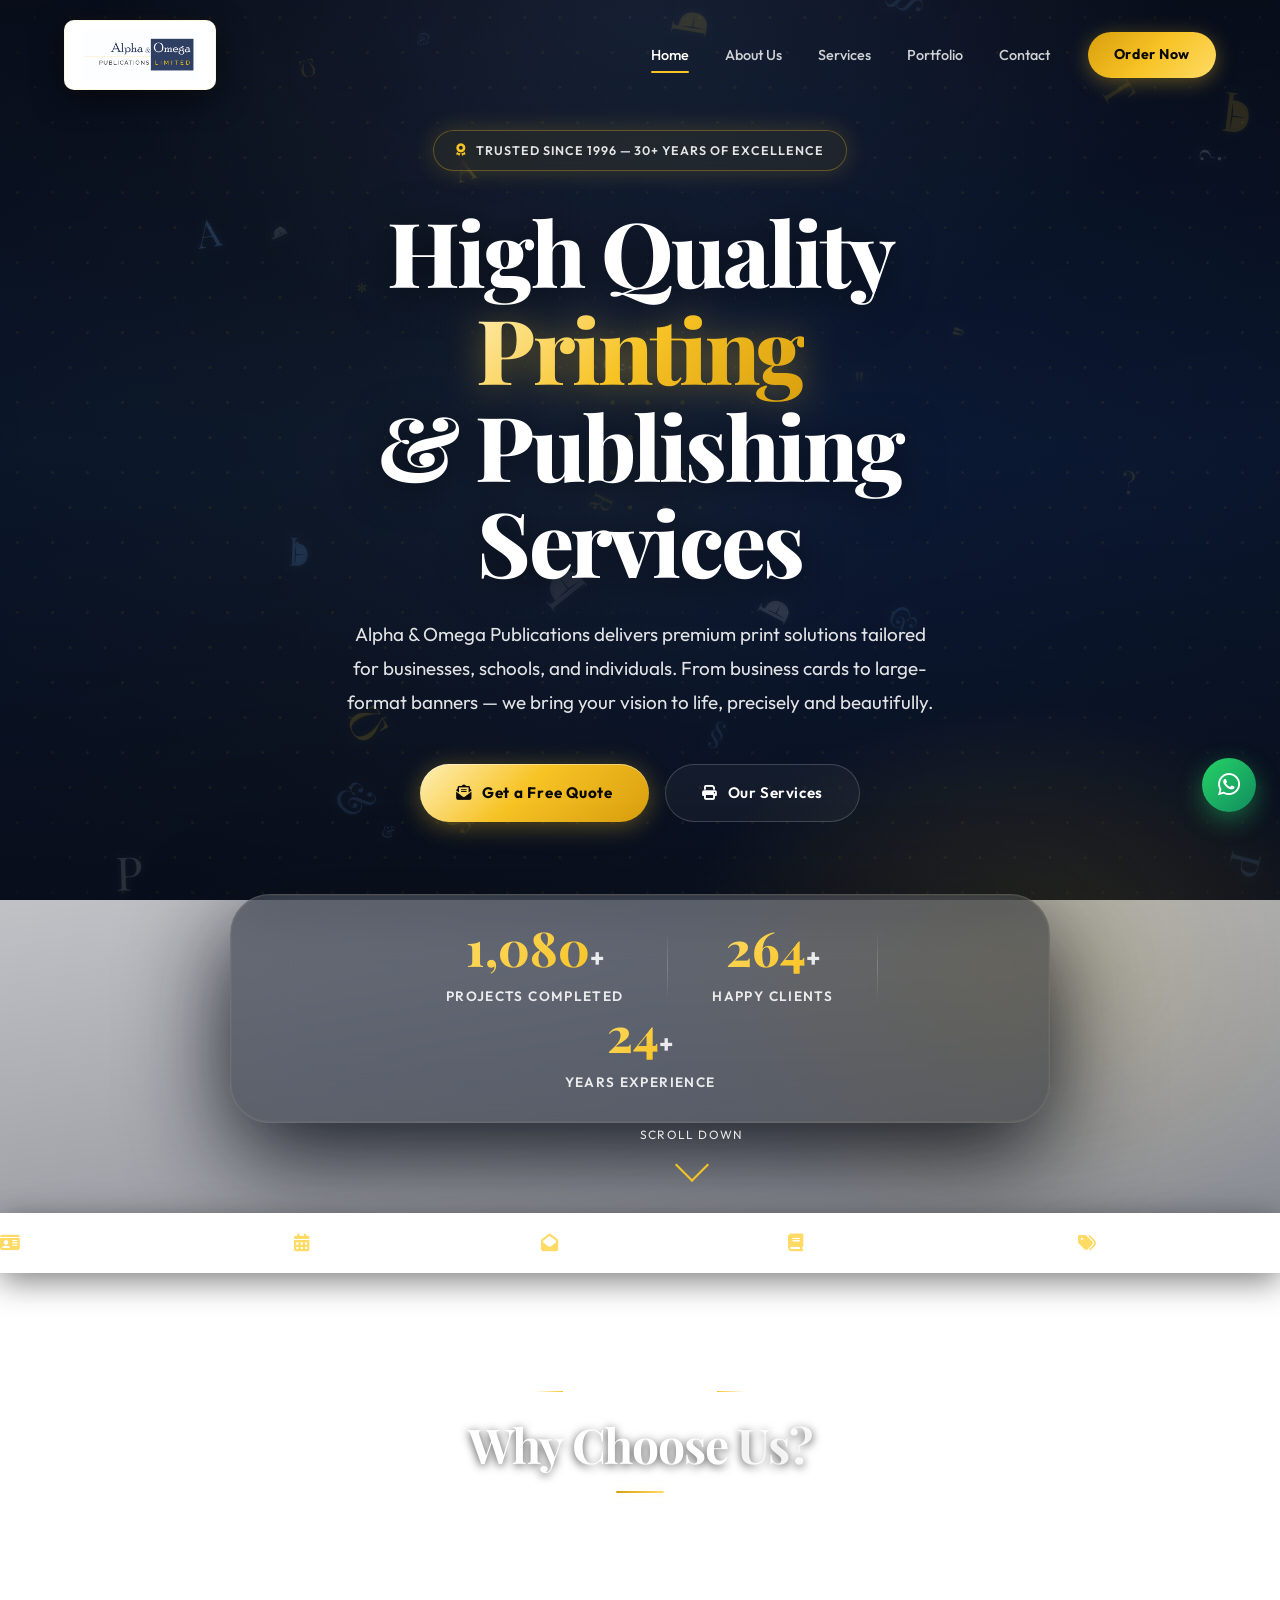
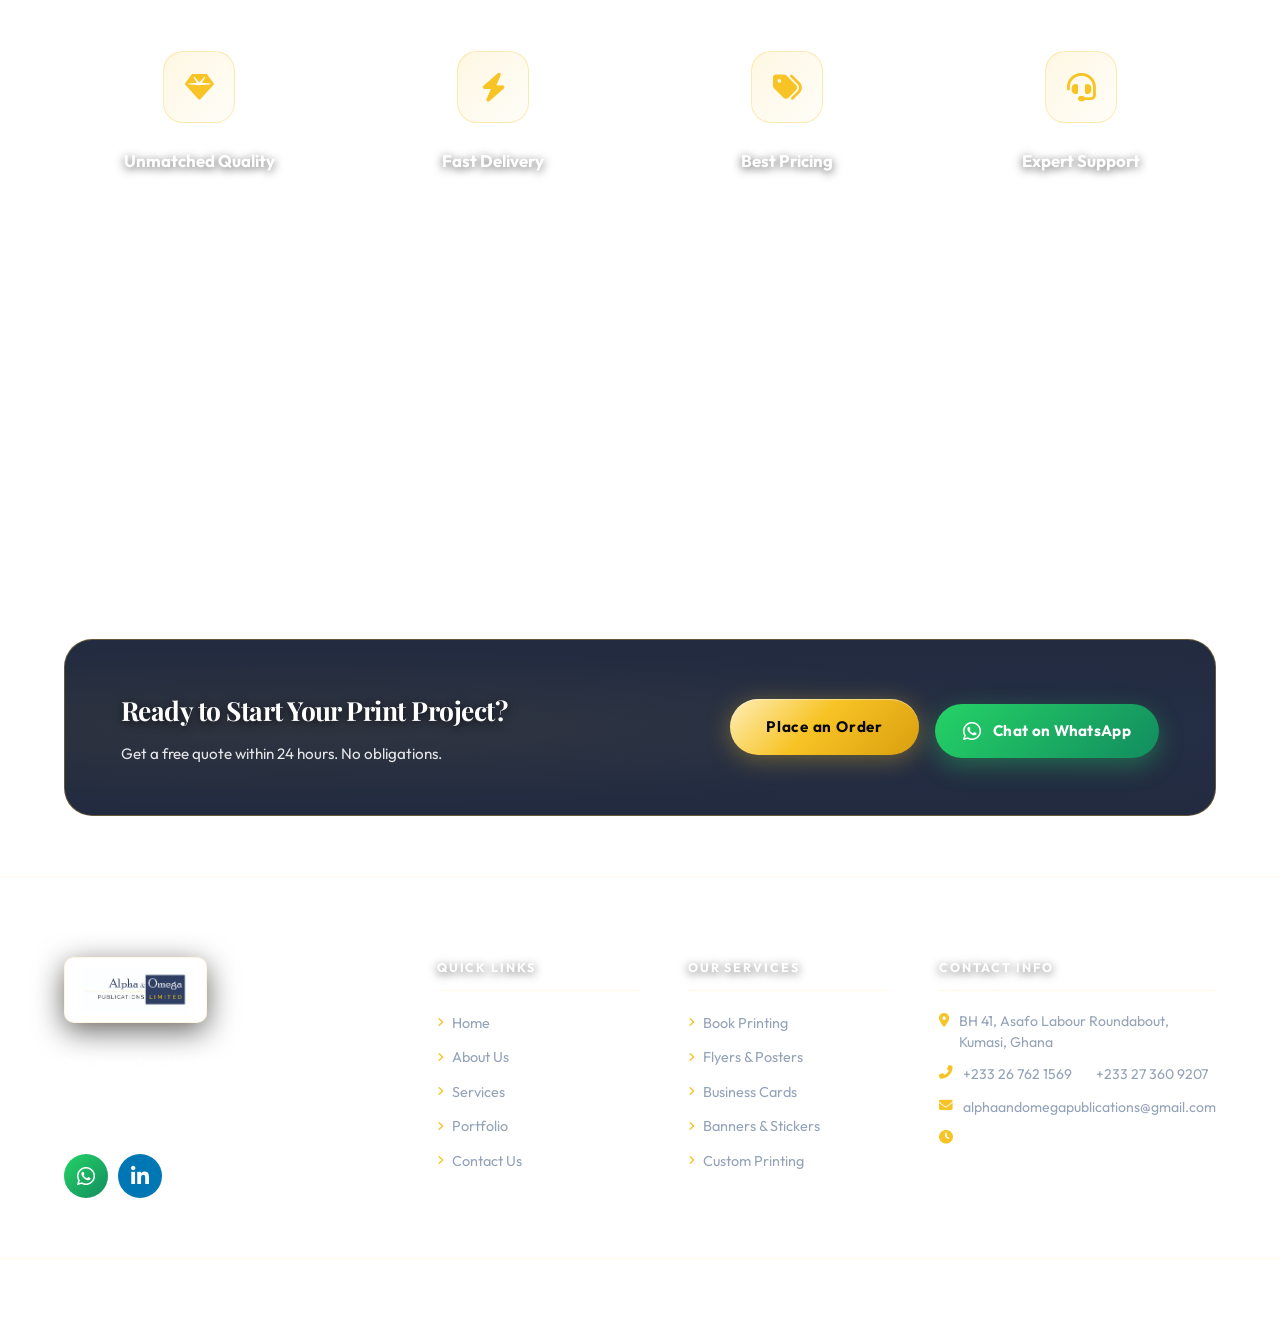
==== commit e853d03d: "Add files via upload" ====
--- a/index.html
+++ b/index.html
@@ -22,7 +22,7 @@
         // Session already active (refresh / internal nav) → stay on current page
     }());
     </script>
-    <meta name="viewport" content="width=1280" />
+    <meta name="viewport" content="width=device-width, initial-scale=1.0" />
     <meta name="description"
         content="Alpha And Omega Publications &mdash; Professional printing and publishing services including book printing, flyers, banners, business cards, and custom printing solutions in Kumasi, Ghana." />
     <meta name="keywords"
